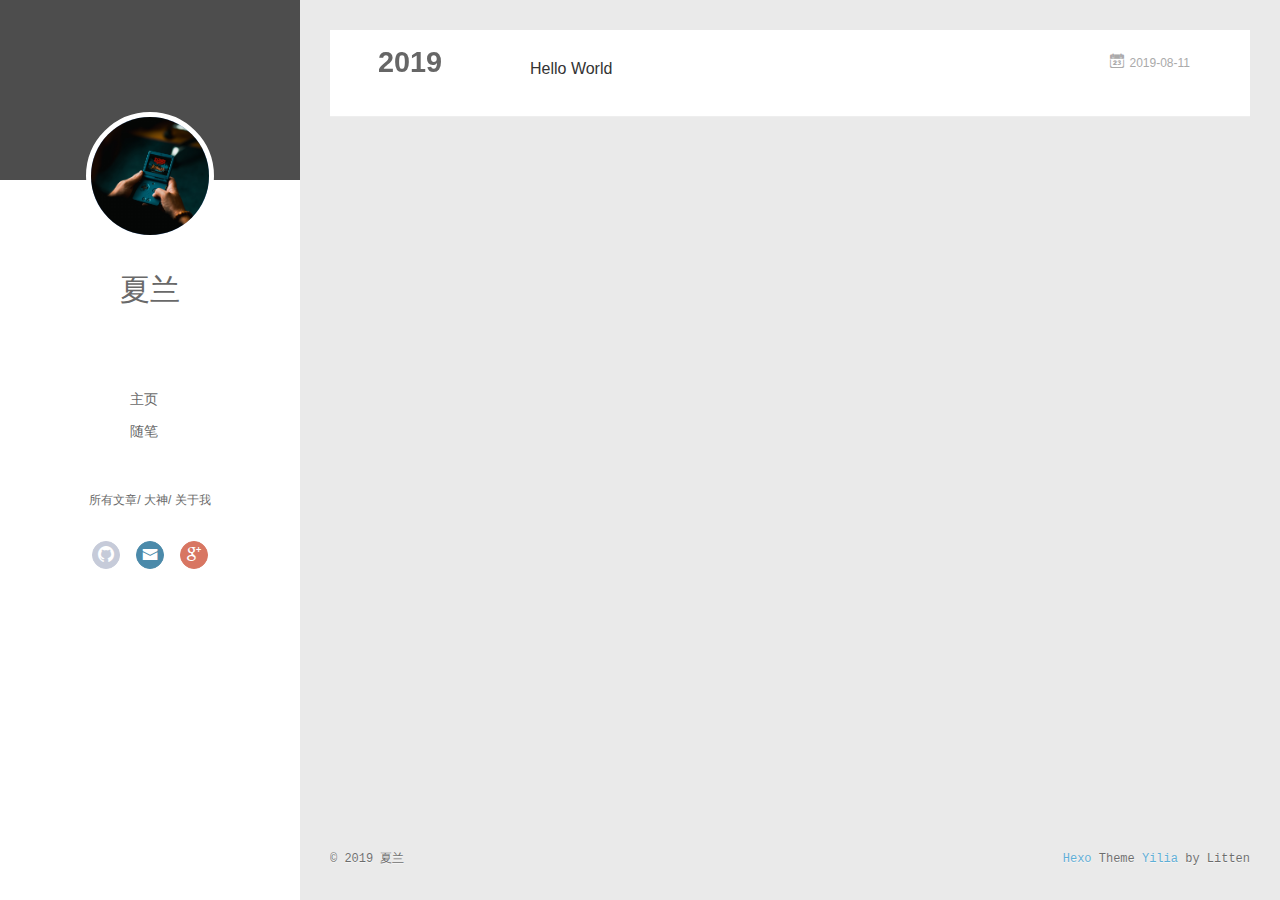
==== archives/index.html @ 8699dc45 "Site updated: 2019-08-11 21:26:11" ====
<!DOCTYPE html>
<html>
<head><meta name="generator" content="Hexo 3.9.0">
  <meta charset="utf-8">
  
  <meta name="renderer" content="webkit">
  <meta http-equiv="X-UA-Compatible" content="IE=edge">
  <link rel="dns-prefetch" href="https://ixialan.github.io">
  <title>Archives | 夏兰的博客</title>
  <meta name="viewport" content="width=device-width, initial-scale=1, maximum-scale=1">
  <meta name="keywords" content="博客">
<meta property="og:type" content="website">
<meta property="og:title" content="夏兰的博客">
<meta property="og:url" content="https://ixialan.github.io/archives/index.html">
<meta property="og:site_name" content="夏兰的博客">
<meta property="og:locale" content="zh-Hans">
<meta name="twitter:card" content="summary">
<meta name="twitter:title" content="夏兰的博客">
  
    <link rel="alternative" href="/atom.xml" title="夏兰的博客" type="application/atom+xml">
  
  
    <link rel="icon" href="/img/favicon.ico">
  
  <link rel="stylesheet" type="text/css" href="/./main.0cf68a.css">
  <style type="text/css">
  
    #container.show {
      background: linear-gradient(200deg,#a0cfe4,#e8c37e);
    }
  </style>
  

  

</head>
</html>
<body>
  <div id="container" q-class="show:isCtnShow">
    <canvas id="anm-canvas" class="anm-canvas"></canvas>
    <div class="left-col" q-class="show:isShow">
      
<div class="overlay" style="background: #4d4d4d"></div>
<div class="intrude-less">
	<header id="header" class="inner">
		<a href="/" class="profilepic">
			<img src="/img/avatar.jpg" class="js-avatar">
		</a>
		<hgroup>
		  <h1 class="header-author"><a href="/">夏兰</a></h1>
		</hgroup>
		

		<nav class="header-menu">
			<ul>
			
				<li><a href="/">主页</a></li>
	        
				<li><a href="/tags/随笔/">随笔</a></li>
	        
			</ul>
		</nav>
		<nav class="header-smart-menu">
    		
    			
    			<a q-on="click: openSlider(e, 'innerArchive')" href="javascript:void(0)">所有文章</a>
    			
            
    			
    			<a q-on="click: openSlider(e, 'friends')" href="javascript:void(0)">大神</a>
    			
            
    			
    			<a q-on="click: openSlider(e, 'aboutme')" href="javascript:void(0)">关于我</a>
    			
            
		</nav>
		<nav class="header-nav">
			<div class="social">
				
					<a class="github" target="_blank" href="https://github.com/isushao" title="github"><i class="icon-github"></i></a>
		        
					<a class="mail" target="_blank" href="mailto:isushao@163.com" title="mail"><i class="icon-mail"></i></a>
		        
					<a class="google" target="_blank" href="mailto:isushaopeng@gmail.com" title="google"><i class="icon-google"></i></a>
		        
			</div>
		</nav>
	</header>		
</div>

    </div>
    <div class="mid-col" q-class="show:isShow,hide:isShow|isFalse">
      
<nav id="mobile-nav">
  	<div class="overlay js-overlay" style="background: #4d4d4d"></div>
	<div class="btnctn js-mobile-btnctn">
  		<div class="slider-trigger list" q-on="click: openSlider(e)"><i class="icon icon-sort"></i></div>
	</div>
	<div class="intrude-less">
		<header id="header" class="inner">
			<div class="profilepic">
				<img src="/img/avatar.jpg" class="js-avatar">
			</div>
			<hgroup>
			  <h1 class="header-author js-header-author">夏兰</h1>
			</hgroup>
			
			
			
				
			
				
			
			
			
			<nav class="header-nav">
				<div class="social">
					
						<a class="github" target="_blank" href="https://github.com/isushao" title="github"><i class="icon-github"></i></a>
			        
						<a class="mail" target="_blank" href="mailto:isushao@163.com" title="mail"><i class="icon-mail"></i></a>
			        
						<a class="google" target="_blank" href="mailto:isushaopeng@gmail.com" title="google"><i class="icon-google"></i></a>
			        
				</div>
			</nav>

			<nav class="header-menu js-header-menu">
				<ul style="width: 50%">
				
				
					<li style="width: 50%"><a href="/">主页</a></li>
		        
					<li style="width: 50%"><a href="/tags/随笔/">随笔</a></li>
		        
				</ul>
			</nav>
		</header>				
	</div>
	<div class="mobile-mask" style="display:none" q-show="isShow"></div>
</nav>

      <div id="wrapper" class="body-wrap">
        <div class="menu-l">
          <div class="canvas-wrap">
            <canvas data-colors="#eaeaea" data-sectionHeight="100" data-contentId="js-content" id="myCanvas1" class="anm-canvas"></canvas>
          </div>
          <div id="js-content" class="content-ll">
            
  
  
    
    
      
      
      <section class="archives-wrap">
        <div class="archive-year-wrap">
          <a href="/archives/2019" class="archive-year">2019</a>
        </div>
        <div class="archives">
    
    <article class="archive-article archive-type-post">
  <div class="archive-article-inner">
    <header class="archive-article-header">
      	<div class="article-meta">
	      	<a href="/2019/08/11/hello-world/" class="archive-article-date">
  	<time datetime="2019-08-11T13:20:27.662Z" itemprop="datePublished"><i class="icon-calendar icon"></i>2019-08-11</time>
</a>
        </div>
    	 
  
    <h1 itemprop="name">
      <a class="archive-article-title" href="/2019/08/11/hello-world/">Hello World</a>
    </h1>
  

        <div class="article-info info-on-right">
          
          

        </div>
        <div class="clearfix"></div>
    </header>
  </div>
</article>
  
  
    </div></section>
  

    


          </div>
        </div>
      </div>
      <footer id="footer">
  <div class="outer">
    <div id="footer-info">
    	<div class="footer-left">
    		&copy; 2019 夏兰
    	</div>
      	<div class="footer-right">
      		<a href="http://hexo.io/" target="_blank">Hexo</a>  Theme <a href="https://github.com/litten/hexo-theme-yilia" target="_blank">Yilia</a> by Litten
      	</div>
    </div>
  </div>
</footer>
    </div>
    <script>
	var yiliaConfig = {
		mathjax: false,
		isHome: false,
		isPost: false,
		isArchive: true,
		isTag: false,
		isCategory: false,
		open_in_new: false,
		toc_hide_index: true,
		root: "/",
		innerArchive: true,
		showTags: false
	}
</script>

<script>!function(t){function n(e){if(r[e])return r[e].exports;var i=r[e]={exports:{},id:e,loaded:!1};return t[e].call(i.exports,i,i.exports,n),i.loaded=!0,i.exports}var r={};n.m=t,n.c=r,n.p="./",n(0)}([function(t,n,r){r(195),t.exports=r(191)},function(t,n,r){var e=r(3),i=r(52),o=r(27),u=r(28),c=r(53),f="prototype",a=function(t,n,r){var s,l,h,v,p=t&a.F,d=t&a.G,y=t&a.S,g=t&a.P,b=t&a.B,m=d?e:y?e[n]||(e[n]={}):(e[n]||{})[f],x=d?i:i[n]||(i[n]={}),w=x[f]||(x[f]={});d&&(r=n);for(s in r)l=!p&&m&&void 0!==m[s],h=(l?m:r)[s],v=b&&l?c(h,e):g&&"function"==typeof h?c(Function.call,h):h,m&&u(m,s,h,t&a.U),x[s]!=h&&o(x,s,v),g&&w[s]!=h&&(w[s]=h)};e.core=i,a.F=1,a.G=2,a.S=4,a.P=8,a.B=16,a.W=32,a.U=64,a.R=128,t.exports=a},function(t,n,r){var e=r(6);t.exports=function(t){if(!e(t))throw TypeError(t+" is not an object!");return t}},function(t,n){var r=t.exports="undefined"!=typeof window&&window.Math==Math?window:"undefined"!=typeof self&&self.Math==Math?self:Function("return this")();"number"==typeof __g&&(__g=r)},function(t,n){t.exports=function(t){try{return!!t()}catch(t){return!0}}},function(t,n){var r=t.exports="undefined"!=typeof window&&window.Math==Math?window:"undefined"!=typeof self&&self.Math==Math?self:Function("return this")();"number"==typeof __g&&(__g=r)},function(t,n){t.exports=function(t){return"object"==typeof t?null!==t:"function"==typeof t}},function(t,n,r){var e=r(126)("wks"),i=r(76),o=r(3).Symbol,u="function"==typeof o;(t.exports=function(t){return e[t]||(e[t]=u&&o[t]||(u?o:i)("Symbol."+t))}).store=e},function(t,n){var r={}.hasOwnProperty;t.exports=function(t,n){return r.call(t,n)}},function(t,n,r){var e=r(94),i=r(33);t.exports=function(t){return e(i(t))}},function(t,n,r){t.exports=!r(4)(function(){return 7!=Object.defineProperty({},"a",{get:function(){return 7}}).a})},function(t,n,r){var e=r(2),i=r(167),o=r(50),u=Object.defineProperty;n.f=r(10)?Object.defineProperty:function(t,n,r){if(e(t),n=o(n,!0),e(r),i)try{return u(t,n,r)}catch(t){}if("get"in r||"set"in r)throw TypeError("Accessors not supported!");return"value"in r&&(t[n]=r.value),t}},function(t,n,r){t.exports=!r(18)(function(){return 7!=Object.defineProperty({},"a",{get:function(){return 7}}).a})},function(t,n,r){var e=r(14),i=r(22);t.exports=r(12)?function(t,n,r){return e.f(t,n,i(1,r))}:function(t,n,r){return t[n]=r,t}},function(t,n,r){var e=r(20),i=r(58),o=r(42),u=Object.defineProperty;n.f=r(12)?Object.defineProperty:function(t,n,r){if(e(t),n=o(n,!0),e(r),i)try{return u(t,n,r)}catch(t){}if("get"in r||"set"in r)throw TypeError("Accessors not supported!");return"value"in r&&(t[n]=r.value),t}},function(t,n,r){var e=r(40)("wks"),i=r(23),o=r(5).Symbol,u="function"==typeof o;(t.exports=function(t){return e[t]||(e[t]=u&&o[t]||(u?o:i)("Symbol."+t))}).store=e},function(t,n,r){var e=r(67),i=Math.min;t.exports=function(t){return t>0?i(e(t),9007199254740991):0}},function(t,n,r){var e=r(46);t.exports=function(t){return Object(e(t))}},function(t,n){t.exports=function(t){try{return!!t()}catch(t){return!0}}},function(t,n,r){var e=r(63),i=r(34);t.exports=Object.keys||function(t){return e(t,i)}},function(t,n,r){var e=r(21);t.exports=function(t){if(!e(t))throw TypeError(t+" is not an object!");return t}},function(t,n){t.exports=function(t){return"object"==typeof t?null!==t:"function"==typeof t}},function(t,n){t.exports=function(t,n){return{enumerable:!(1&t),configurable:!(2&t),writable:!(4&t),value:n}}},function(t,n){var r=0,e=Math.random();t.exports=function(t){return"Symbol(".concat(void 0===t?"":t,")_",(++r+e).toString(36))}},function(t,n){var r={}.hasOwnProperty;t.exports=function(t,n){return r.call(t,n)}},function(t,n){var r=t.exports={version:"2.4.0"};"number"==typeof __e&&(__e=r)},function(t,n){t.exports=function(t){if("function"!=typeof t)throw TypeError(t+" is not a function!");return t}},function(t,n,r){var e=r(11),i=r(66);t.exports=r(10)?function(t,n,r){return e.f(t,n,i(1,r))}:function(t,n,r){return t[n]=r,t}},function(t,n,r){var e=r(3),i=r(27),o=r(24),u=r(76)("src"),c="toString",f=Function[c],a=(""+f).split(c);r(52).inspectSource=function(t){return f.call(t)},(t.exports=function(t,n,r,c){var f="function"==typeof r;f&&(o(r,"name")||i(r,"name",n)),t[n]!==r&&(f&&(o(r,u)||i(r,u,t[n]?""+t[n]:a.join(String(n)))),t===e?t[n]=r:c?t[n]?t[n]=r:i(t,n,r):(delete t[n],i(t,n,r)))})(Function.prototype,c,function(){return"function"==typeof this&&this[u]||f.call(this)})},function(t,n,r){var e=r(1),i=r(4),o=r(46),u=function(t,n,r,e){var i=String(o(t)),u="<"+n;return""!==r&&(u+=" "+r+'="'+String(e).replace(/"/g,"&quot;")+'"'),u+">"+i+"</"+n+">"};t.exports=function(t,n){var r={};r[t]=n(u),e(e.P+e.F*i(function(){var n=""[t]('"');return n!==n.toLowerCase()||n.split('"').length>3}),"String",r)}},function(t,n,r){var e=r(115),i=r(46);t.exports=function(t){return e(i(t))}},function(t,n,r){var e=r(116),i=r(66),o=r(30),u=r(50),c=r(24),f=r(167),a=Object.getOwnPropertyDescriptor;n.f=r(10)?a:function(t,n){if(t=o(t),n=u(n,!0),f)try{return a(t,n)}catch(t){}if(c(t,n))return i(!e.f.call(t,n),t[n])}},function(t,n,r){var e=r(24),i=r(17),o=r(145)("IE_PROTO"),u=Object.prototype;t.exports=Object.getPrototypeOf||function(t){return t=i(t),e(t,o)?t[o]:"function"==typeof t.constructor&&t instanceof t.constructor?t.constructor.prototype:t instanceof Object?u:null}},function(t,n){t.exports=function(t){if(void 0==t)throw TypeError("Can't call method on  "+t);return t}},function(t,n){t.exports="constructor,hasOwnProperty,isPrototypeOf,propertyIsEnumerable,toLocaleString,toString,valueOf".split(",")},function(t,n){t.exports={}},function(t,n){t.exports=!0},function(t,n){n.f={}.propertyIsEnumerable},function(t,n,r){var e=r(14).f,i=r(8),o=r(15)("toStringTag");t.exports=function(t,n,r){t&&!i(t=r?t:t.prototype,o)&&e(t,o,{configurable:!0,value:n})}},function(t,n,r){var e=r(40)("keys"),i=r(23);t.exports=function(t){return e[t]||(e[t]=i(t))}},function(t,n,r){var e=r(5),i="__core-js_shared__",o=e[i]||(e[i]={});t.exports=function(t){return o[t]||(o[t]={})}},function(t,n){var r=Math.ceil,e=Math.floor;t.exports=function(t){return isNaN(t=+t)?0:(t>0?e:r)(t)}},function(t,n,r){var e=r(21);t.exports=function(t,n){if(!e(t))return t;var r,i;if(n&&"function"==typeof(r=t.toString)&&!e(i=r.call(t)))return i;if("function"==typeof(r=t.valueOf)&&!e(i=r.call(t)))return i;if(!n&&"function"==typeof(r=t.toString)&&!e(i=r.call(t)))return i;throw TypeError("Can't convert object to primitive value")}},function(t,n,r){var e=r(5),i=r(25),o=r(36),u=r(44),c=r(14).f;t.exports=function(t){var n=i.Symbol||(i.Symbol=o?{}:e.Symbol||{});"_"==t.charAt(0)||t in n||c(n,t,{value:u.f(t)})}},function(t,n,r){n.f=r(15)},function(t,n){var r={}.toString;t.exports=function(t){return r.call(t).slice(8,-1)}},function(t,n){t.exports=function(t){if(void 0==t)throw TypeError("Can't call method on  "+t);return t}},function(t,n,r){var e=r(4);t.exports=function(t,n){return!!t&&e(function(){n?t.call(null,function(){},1):t.call(null)})}},function(t,n,r){var e=r(53),i=r(115),o=r(17),u=r(16),c=r(203);t.exports=function(t,n){var r=1==t,f=2==t,a=3==t,s=4==t,l=6==t,h=5==t||l,v=n||c;return function(n,c,p){for(var d,y,g=o(n),b=i(g),m=e(c,p,3),x=u(b.length),w=0,S=r?v(n,x):f?v(n,0):void 0;x>w;w++)if((h||w in b)&&(d=b[w],y=m(d,w,g),t))if(r)S[w]=y;else if(y)switch(t){case 3:return!0;case 5:return d;case 6:return w;case 2:S.push(d)}else if(s)return!1;return l?-1:a||s?s:S}}},function(t,n,r){var e=r(1),i=r(52),o=r(4);t.exports=function(t,n){var r=(i.Object||{})[t]||Object[t],u={};u[t]=n(r),e(e.S+e.F*o(function(){r(1)}),"Object",u)}},function(t,n,r){var e=r(6);t.exports=function(t,n){if(!e(t))return t;var r,i;if(n&&"function"==typeof(r=t.toString)&&!e(i=r.call(t)))return i;if("function"==typeof(r=t.valueOf)&&!e(i=r.call(t)))return i;if(!n&&"function"==typeof(r=t.toString)&&!e(i=r.call(t)))return i;throw TypeError("Can't convert object to primitive value")}},function(t,n,r){var e=r(5),i=r(25),o=r(91),u=r(13),c="prototype",f=function(t,n,r){var a,s,l,h=t&f.F,v=t&f.G,p=t&f.S,d=t&f.P,y=t&f.B,g=t&f.W,b=v?i:i[n]||(i[n]={}),m=b[c],x=v?e:p?e[n]:(e[n]||{})[c];v&&(r=n);for(a in r)(s=!h&&x&&void 0!==x[a])&&a in b||(l=s?x[a]:r[a],b[a]=v&&"function"!=typeof x[a]?r[a]:y&&s?o(l,e):g&&x[a]==l?function(t){var n=function(n,r,e){if(this instanceof t){switch(arguments.length){case 0:return new t;case 1:return new t(n);case 2:return new t(n,r)}return new t(n,r,e)}return t.apply(this,arguments)};return n[c]=t[c],n}(l):d&&"function"==typeof l?o(Function.call,l):l,d&&((b.virtual||(b.virtual={}))[a]=l,t&f.R&&m&&!m[a]&&u(m,a,l)))};f.F=1,f.G=2,f.S=4,f.P=8,f.B=16,f.W=32,f.U=64,f.R=128,t.exports=f},function(t,n){var r=t.exports={version:"2.4.0"};"number"==typeof __e&&(__e=r)},function(t,n,r){var e=r(26);t.exports=function(t,n,r){if(e(t),void 0===n)return t;switch(r){case 1:return function(r){return t.call(n,r)};case 2:return function(r,e){return t.call(n,r,e)};case 3:return function(r,e,i){return t.call(n,r,e,i)}}return function(){return t.apply(n,arguments)}}},function(t,n,r){var e=r(183),i=r(1),o=r(126)("metadata"),u=o.store||(o.store=new(r(186))),c=function(t,n,r){var i=u.get(t);if(!i){if(!r)return;u.set(t,i=new e)}var o=i.get(n);if(!o){if(!r)return;i.set(n,o=new e)}return o},f=function(t,n,r){var e=c(n,r,!1);return void 0!==e&&e.has(t)},a=function(t,n,r){var e=c(n,r,!1);return void 0===e?void 0:e.get(t)},s=function(t,n,r,e){c(r,e,!0).set(t,n)},l=function(t,n){var r=c(t,n,!1),e=[];return r&&r.forEach(function(t,n){e.push(n)}),e},h=function(t){return void 0===t||"symbol"==typeof t?t:String(t)},v=function(t){i(i.S,"Reflect",t)};t.exports={store:u,map:c,has:f,get:a,set:s,keys:l,key:h,exp:v}},function(t,n,r){"use strict";if(r(10)){var e=r(69),i=r(3),o=r(4),u=r(1),c=r(127),f=r(152),a=r(53),s=r(68),l=r(66),h=r(27),v=r(73),p=r(67),d=r(16),y=r(75),g=r(50),b=r(24),m=r(180),x=r(114),w=r(6),S=r(17),_=r(137),O=r(70),E=r(32),P=r(71).f,j=r(154),F=r(76),M=r(7),A=r(48),N=r(117),T=r(146),I=r(155),k=r(80),L=r(123),R=r(74),C=r(130),D=r(160),U=r(11),W=r(31),G=U.f,B=W.f,V=i.RangeError,z=i.TypeError,q=i.Uint8Array,K="ArrayBuffer",J="Shared"+K,Y="BYTES_PER_ELEMENT",H="prototype",$=Array[H],X=f.ArrayBuffer,Q=f.DataView,Z=A(0),tt=A(2),nt=A(3),rt=A(4),et=A(5),it=A(6),ot=N(!0),ut=N(!1),ct=I.values,ft=I.keys,at=I.entries,st=$.lastIndexOf,lt=$.reduce,ht=$.reduceRight,vt=$.join,pt=$.sort,dt=$.slice,yt=$.toString,gt=$.toLocaleString,bt=M("iterator"),mt=M("toStringTag"),xt=F("typed_constructor"),wt=F("def_constructor"),St=c.CONSTR,_t=c.TYPED,Ot=c.VIEW,Et="Wrong length!",Pt=A(1,function(t,n){return Tt(T(t,t[wt]),n)}),jt=o(function(){return 1===new q(new Uint16Array([1]).buffer)[0]}),Ft=!!q&&!!q[H].set&&o(function(){new q(1).set({})}),Mt=function(t,n){if(void 0===t)throw z(Et);var r=+t,e=d(t);if(n&&!m(r,e))throw V(Et);return e},At=function(t,n){var r=p(t);if(r<0||r%n)throw V("Wrong offset!");return r},Nt=function(t){if(w(t)&&_t in t)return t;throw z(t+" is not a typed array!")},Tt=function(t,n){if(!(w(t)&&xt in t))throw z("It is not a typed array constructor!");return new t(n)},It=function(t,n){return kt(T(t,t[wt]),n)},kt=function(t,n){for(var r=0,e=n.length,i=Tt(t,e);e>r;)i[r]=n[r++];return i},Lt=function(t,n,r){G(t,n,{get:function(){return this._d[r]}})},Rt=function(t){var n,r,e,i,o,u,c=S(t),f=arguments.length,s=f>1?arguments[1]:void 0,l=void 0!==s,h=j(c);if(void 0!=h&&!_(h)){for(u=h.call(c),e=[],n=0;!(o=u.next()).done;n++)e.push(o.value);c=e}for(l&&f>2&&(s=a(s,arguments[2],2)),n=0,r=d(c.length),i=Tt(this,r);r>n;n++)i[n]=l?s(c[n],n):c[n];return i},Ct=function(){for(var t=0,n=arguments.length,r=Tt(this,n);n>t;)r[t]=arguments[t++];return r},Dt=!!q&&o(function(){gt.call(new q(1))}),Ut=function(){return gt.apply(Dt?dt.call(Nt(this)):Nt(this),arguments)},Wt={copyWithin:function(t,n){return D.call(Nt(this),t,n,arguments.length>2?arguments[2]:void 0)},every:function(t){return rt(Nt(this),t,arguments.length>1?arguments[1]:void 0)},fill:function(t){return C.apply(Nt(this),arguments)},filter:function(t){return It(this,tt(Nt(this),t,arguments.length>1?arguments[1]:void 0))},find:function(t){return et(Nt(this),t,arguments.length>1?arguments[1]:void 0)},findIndex:function(t){return it(Nt(this),t,arguments.length>1?arguments[1]:void 0)},forEach:function(t){Z(Nt(this),t,arguments.length>1?arguments[1]:void 0)},indexOf:function(t){return ut(Nt(this),t,arguments.length>1?arguments[1]:void 0)},includes:function(t){return ot(Nt(this),t,arguments.length>1?arguments[1]:void 0)},join:function(t){return vt.apply(Nt(this),arguments)},lastIndexOf:function(t){return st.apply(Nt(this),arguments)},map:function(t){return Pt(Nt(this),t,arguments.length>1?arguments[1]:void 0)},reduce:function(t){return lt.apply(Nt(this),arguments)},reduceRight:function(t){return ht.apply(Nt(this),arguments)},reverse:function(){for(var t,n=this,r=Nt(n).length,e=Math.floor(r/2),i=0;i<e;)t=n[i],n[i++]=n[--r],n[r]=t;return n},some:function(t){return nt(Nt(this),t,arguments.length>1?arguments[1]:void 0)},sort:function(t){return pt.call(Nt(this),t)},subarray:function(t,n){var r=Nt(this),e=r.length,i=y(t,e);return new(T(r,r[wt]))(r.buffer,r.byteOffset+i*r.BYTES_PER_ELEMENT,d((void 0===n?e:y(n,e))-i))}},Gt=function(t,n){return It(this,dt.call(Nt(this),t,n))},Bt=function(t){Nt(this);var n=At(arguments[1],1),r=this.length,e=S(t),i=d(e.length),o=0;if(i+n>r)throw V(Et);for(;o<i;)this[n+o]=e[o++]},Vt={entries:function(){return at.call(Nt(this))},keys:function(){return ft.call(Nt(this))},values:function(){return ct.call(Nt(this))}},zt=function(t,n){return w(t)&&t[_t]&&"symbol"!=typeof n&&n in t&&String(+n)==String(n)},qt=function(t,n){return zt(t,n=g(n,!0))?l(2,t[n]):B(t,n)},Kt=function(t,n,r){return!(zt(t,n=g(n,!0))&&w(r)&&b(r,"value"))||b(r,"get")||b(r,"set")||r.configurable||b(r,"writable")&&!r.writable||b(r,"enumerable")&&!r.enumerable?G(t,n,r):(t[n]=r.value,t)};St||(W.f=qt,U.f=Kt),u(u.S+u.F*!St,"Object",{getOwnPropertyDescriptor:qt,defineProperty:Kt}),o(function(){yt.call({})})&&(yt=gt=function(){return vt.call(this)});var Jt=v({},Wt);v(Jt,Vt),h(Jt,bt,Vt.values),v(Jt,{slice:Gt,set:Bt,constructor:function(){},toString:yt,toLocaleString:Ut}),Lt(Jt,"buffer","b"),Lt(Jt,"byteOffset","o"),Lt(Jt,"byteLength","l"),Lt(Jt,"length","e"),G(Jt,mt,{get:function(){return this[_t]}}),t.exports=function(t,n,r,f){f=!!f;var a=t+(f?"Clamped":"")+"Array",l="Uint8Array"!=a,v="get"+t,p="set"+t,y=i[a],g=y||{},b=y&&E(y),m=!y||!c.ABV,S={},_=y&&y[H],j=function(t,r){var e=t._d;return e.v[v](r*n+e.o,jt)},F=function(t,r,e){var i=t._d;f&&(e=(e=Math.round(e))<0?0:e>255?255:255&e),i.v[p](r*n+i.o,e,jt)},M=function(t,n){G(t,n,{get:function(){return j(this,n)},set:function(t){return F(this,n,t)},enumerable:!0})};m?(y=r(function(t,r,e,i){s(t,y,a,"_d");var o,u,c,f,l=0,v=0;if(w(r)){if(!(r instanceof X||(f=x(r))==K||f==J))return _t in r?kt(y,r):Rt.call(y,r);o=r,v=At(e,n);var p=r.byteLength;if(void 0===i){if(p%n)throw V(Et);if((u=p-v)<0)throw V(Et)}else if((u=d(i)*n)+v>p)throw V(Et);c=u/n}else c=Mt(r,!0),u=c*n,o=new X(u);for(h(t,"_d",{b:o,o:v,l:u,e:c,v:new Q(o)});l<c;)M(t,l++)}),_=y[H]=O(Jt),h(_,"constructor",y)):L(function(t){new y(null),new y(t)},!0)||(y=r(function(t,r,e,i){s(t,y,a);var o;return w(r)?r instanceof X||(o=x(r))==K||o==J?void 0!==i?new g(r,At(e,n),i):void 0!==e?new g(r,At(e,n)):new g(r):_t in r?kt(y,r):Rt.call(y,r):new g(Mt(r,l))}),Z(b!==Function.prototype?P(g).concat(P(b)):P(g),function(t){t in y||h(y,t,g[t])}),y[H]=_,e||(_.constructor=y));var A=_[bt],N=!!A&&("values"==A.name||void 0==A.name),T=Vt.values;h(y,xt,!0),h(_,_t,a),h(_,Ot,!0),h(_,wt,y),(f?new y(1)[mt]==a:mt in _)||G(_,mt,{get:function(){return a}}),S[a]=y,u(u.G+u.W+u.F*(y!=g),S),u(u.S,a,{BYTES_PER_ELEMENT:n,from:Rt,of:Ct}),Y in _||h(_,Y,n),u(u.P,a,Wt),R(a),u(u.P+u.F*Ft,a,{set:Bt}),u(u.P+u.F*!N,a,Vt),u(u.P+u.F*(_.toString!=yt),a,{toString:yt}),u(u.P+u.F*o(function(){new y(1).slice()}),a,{slice:Gt}),u(u.P+u.F*(o(function(){return[1,2].toLocaleString()!=new y([1,2]).toLocaleString()})||!o(function(){_.toLocaleString.call([1,2])})),a,{toLocaleString:Ut}),k[a]=N?A:T,e||N||h(_,bt,T)}}else t.exports=function(){}},function(t,n){var r={}.toString;t.exports=function(t){return r.call(t).slice(8,-1)}},function(t,n,r){var e=r(21),i=r(5).document,o=e(i)&&e(i.createElement);t.exports=function(t){return o?i.createElement(t):{}}},function(t,n,r){t.exports=!r(12)&&!r(18)(function(){return 7!=Object.defineProperty(r(57)("div"),"a",{get:function(){return 7}}).a})},function(t,n,r){"use strict";var e=r(36),i=r(51),o=r(64),u=r(13),c=r(8),f=r(35),a=r(96),s=r(38),l=r(103),h=r(15)("iterator"),v=!([].keys&&"next"in[].keys()),p="keys",d="values",y=function(){return this};t.exports=function(t,n,r,g,b,m,x){a(r,n,g);var w,S,_,O=function(t){if(!v&&t in F)return F[t];switch(t){case p:case d:return function(){return new r(this,t)}}return function(){return new r(this,t)}},E=n+" Iterator",P=b==d,j=!1,F=t.prototype,M=F[h]||F["@@iterator"]||b&&F[b],A=M||O(b),N=b?P?O("entries"):A:void 0,T="Array"==n?F.entries||M:M;if(T&&(_=l(T.call(new t)))!==Object.prototype&&(s(_,E,!0),e||c(_,h)||u(_,h,y)),P&&M&&M.name!==d&&(j=!0,A=function(){return M.call(this)}),e&&!x||!v&&!j&&F[h]||u(F,h,A),f[n]=A,f[E]=y,b)if(w={values:P?A:O(d),keys:m?A:O(p),entries:N},x)for(S in w)S in F||o(F,S,w[S]);else i(i.P+i.F*(v||j),n,w);return w}},function(t,n,r){var e=r(20),i=r(100),o=r(34),u=r(39)("IE_PROTO"),c=function(){},f="prototype",a=function(){var t,n=r(57)("iframe"),e=o.length;for(n.style.display="none",r(93).appendChild(n),n.src="javascript:",t=n.contentWindow.document,t.open(),t.write("<script>document.F=Object<\/script>"),t.close(),a=t.F;e--;)delete a[f][o[e]];return a()};t.exports=Object.create||function(t,n){var r;return null!==t?(c[f]=e(t),r=new c,c[f]=null,r[u]=t):r=a(),void 0===n?r:i(r,n)}},function(t,n,r){var e=r(63),i=r(34).concat("length","prototype");n.f=Object.getOwnPropertyNames||function(t){return e(t,i)}},function(t,n){n.f=Object.getOwnPropertySymbols},function(t,n,r){var e=r(8),i=r(9),o=r(90)(!1),u=r(39)("IE_PROTO");t.exports=function(t,n){var r,c=i(t),f=0,a=[];for(r in c)r!=u&&e(c,r)&&a.push(r);for(;n.length>f;)e(c,r=n[f++])&&(~o(a,r)||a.push(r));return a}},function(t,n,r){t.exports=r(13)},function(t,n,r){var e=r(76)("meta"),i=r(6),o=r(24),u=r(11).f,c=0,f=Object.isExtensible||function(){return!0},a=!r(4)(function(){return f(Object.preventExtensions({}))}),s=function(t){u(t,e,{value:{i:"O"+ ++c,w:{}}})},l=function(t,n){if(!i(t))return"symbol"==typeof t?t:("string"==typeof t?"S":"P")+t;if(!o(t,e)){if(!f(t))return"F";if(!n)return"E";s(t)}return t[e].i},h=function(t,n){if(!o(t,e)){if(!f(t))return!0;if(!n)return!1;s(t)}return t[e].w},v=function(t){return a&&p.NEED&&f(t)&&!o(t,e)&&s(t),t},p=t.exports={KEY:e,NEED:!1,fastKey:l,getWeak:h,onFreeze:v}},function(t,n){t.exports=function(t,n){return{enumerable:!(1&t),configurable:!(2&t),writable:!(4&t),value:n}}},function(t,n){var r=Math.ceil,e=Math.floor;t.exports=function(t){return isNaN(t=+t)?0:(t>0?e:r)(t)}},function(t,n){t.exports=function(t,n,r,e){if(!(t instanceof n)||void 0!==e&&e in t)throw TypeError(r+": incorrect invocation!");return t}},function(t,n){t.exports=!1},function(t,n,r){var e=r(2),i=r(173),o=r(133),u=r(145)("IE_PROTO"),c=function(){},f="prototype",a=function(){var t,n=r(132)("iframe"),e=o.length;for(n.style.display="none",r(135).appendChild(n),n.src="javascript:",t=n.contentWindow.document,t.open(),t.write("<script>document.F=Object<\/script>"),t.close(),a=t.F;e--;)delete a[f][o[e]];return a()};t.exports=Object.create||function(t,n){var r;return null!==t?(c[f]=e(t),r=new c,c[f]=null,r[u]=t):r=a(),void 0===n?r:i(r,n)}},function(t,n,r){var e=r(175),i=r(133).concat("length","prototype");n.f=Object.getOwnPropertyNames||function(t){return e(t,i)}},function(t,n,r){var e=r(175),i=r(133);t.exports=Object.keys||function(t){return e(t,i)}},function(t,n,r){var e=r(28);t.exports=function(t,n,r){for(var i in n)e(t,i,n[i],r);return t}},function(t,n,r){"use strict";var e=r(3),i=r(11),o=r(10),u=r(7)("species");t.exports=function(t){var n=e[t];o&&n&&!n[u]&&i.f(n,u,{configurable:!0,get:function(){return this}})}},function(t,n,r){var e=r(67),i=Math.max,o=Math.min;t.exports=function(t,n){return t=e(t),t<0?i(t+n,0):o(t,n)}},function(t,n){var r=0,e=Math.random();t.exports=function(t){return"Symbol(".concat(void 0===t?"":t,")_",(++r+e).toString(36))}},function(t,n,r){var e=r(33);t.exports=function(t){return Object(e(t))}},function(t,n,r){var e=r(7)("unscopables"),i=Array.prototype;void 0==i[e]&&r(27)(i,e,{}),t.exports=function(t){i[e][t]=!0}},function(t,n,r){var e=r(53),i=r(169),o=r(137),u=r(2),c=r(16),f=r(154),a={},s={},n=t.exports=function(t,n,r,l,h){var v,p,d,y,g=h?function(){return t}:f(t),b=e(r,l,n?2:1),m=0;if("function"!=typeof g)throw TypeError(t+" is not iterable!");if(o(g)){for(v=c(t.length);v>m;m++)if((y=n?b(u(p=t[m])[0],p[1]):b(t[m]))===a||y===s)return y}else for(d=g.call(t);!(p=d.next()).done;)if((y=i(d,b,p.value,n))===a||y===s)return y};n.BREAK=a,n.RETURN=s},function(t,n){t.exports={}},function(t,n,r){var e=r(11).f,i=r(24),o=r(7)("toStringTag");t.exports=function(t,n,r){t&&!i(t=r?t:t.prototype,o)&&e(t,o,{configurable:!0,value:n})}},function(t,n,r){var e=r(1),i=r(46),o=r(4),u=r(150),c="["+u+"]",f="​",a=RegExp("^"+c+c+"*"),s=RegExp(c+c+"*$"),l=function(t,n,r){var i={},c=o(function(){return!!u[t]()||f[t]()!=f}),a=i[t]=c?n(h):u[t];r&&(i[r]=a),e(e.P+e.F*c,"String",i)},h=l.trim=function(t,n){return t=String(i(t)),1&n&&(t=t.replace(a,"")),2&n&&(t=t.replace(s,"")),t};t.exports=l},function(t,n,r){t.exports={default:r(86),__esModule:!0}},function(t,n,r){t.exports={default:r(87),__esModule:!0}},function(t,n,r){"use strict";function e(t){return t&&t.__esModule?t:{default:t}}n.__esModule=!0;var i=r(84),o=e(i),u=r(83),c=e(u),f="function"==typeof c.default&&"symbol"==typeof o.default?function(t){return typeof t}:function(t){return t&&"function"==typeof c.default&&t.constructor===c.default&&t!==c.default.prototype?"symbol":typeof t};n.default="function"==typeof c.default&&"symbol"===f(o.default)?function(t){return void 0===t?"undefined":f(t)}:function(t){return t&&"function"==typeof c.default&&t.constructor===c.default&&t!==c.default.prototype?"symbol":void 0===t?"undefined":f(t)}},function(t,n,r){r(110),r(108),r(111),r(112),t.exports=r(25).Symbol},function(t,n,r){r(109),r(113),t.exports=r(44).f("iterator")},function(t,n){t.exports=function(t){if("function"!=typeof t)throw TypeError(t+" is not a function!");return t}},function(t,n){t.exports=function(){}},function(t,n,r){var e=r(9),i=r(106),o=r(105);t.exports=function(t){return function(n,r,u){var c,f=e(n),a=i(f.length),s=o(u,a);if(t&&r!=r){for(;a>s;)if((c=f[s++])!=c)return!0}else for(;a>s;s++)if((t||s in f)&&f[s]===r)return t||s||0;return!t&&-1}}},function(t,n,r){var e=r(88);t.exports=function(t,n,r){if(e(t),void 0===n)return t;switch(r){case 1:return function(r){return t.call(n,r)};case 2:return function(r,e){return t.call(n,r,e)};case 3:return function(r,e,i){return t.call(n,r,e,i)}}return function(){return t.apply(n,arguments)}}},function(t,n,r){var e=r(19),i=r(62),o=r(37);t.exports=function(t){var n=e(t),r=i.f;if(r)for(var u,c=r(t),f=o.f,a=0;c.length>a;)f.call(t,u=c[a++])&&n.push(u);return n}},function(t,n,r){t.exports=r(5).document&&document.documentElement},function(t,n,r){var e=r(56);t.exports=Object("z").propertyIsEnumerable(0)?Object:function(t){return"String"==e(t)?t.split(""):Object(t)}},function(t,n,r){var e=r(56);t.exports=Array.isArray||function(t){return"Array"==e(t)}},function(t,n,r){"use strict";var e=r(60),i=r(22),o=r(38),u={};r(13)(u,r(15)("iterator"),function(){return this}),t.exports=function(t,n,r){t.prototype=e(u,{next:i(1,r)}),o(t,n+" Iterator")}},function(t,n){t.exports=function(t,n){return{value:n,done:!!t}}},function(t,n,r){var e=r(19),i=r(9);t.exports=function(t,n){for(var r,o=i(t),u=e(o),c=u.length,f=0;c>f;)if(o[r=u[f++]]===n)return r}},function(t,n,r){var e=r(23)("meta"),i=r(21),o=r(8),u=r(14).f,c=0,f=Object.isExtensible||function(){return!0},a=!r(18)(function(){return f(Object.preventExtensions({}))}),s=function(t){u(t,e,{value:{i:"O"+ ++c,w:{}}})},l=function(t,n){if(!i(t))return"symbol"==typeof t?t:("string"==typeof t?"S":"P")+t;if(!o(t,e)){if(!f(t))return"F";if(!n)return"E";s(t)}return t[e].i},h=function(t,n){if(!o(t,e)){if(!f(t))return!0;if(!n)return!1;s(t)}return t[e].w},v=function(t){return a&&p.NEED&&f(t)&&!o(t,e)&&s(t),t},p=t.exports={KEY:e,NEED:!1,fastKey:l,getWeak:h,onFreeze:v}},function(t,n,r){var e=r(14),i=r(20),o=r(19);t.exports=r(12)?Object.defineProperties:function(t,n){i(t);for(var r,u=o(n),c=u.length,f=0;c>f;)e.f(t,r=u[f++],n[r]);return t}},function(t,n,r){var e=r(37),i=r(22),o=r(9),u=r(42),c=r(8),f=r(58),a=Object.getOwnPropertyDescriptor;n.f=r(12)?a:function(t,n){if(t=o(t),n=u(n,!0),f)try{return a(t,n)}catch(t){}if(c(t,n))return i(!e.f.call(t,n),t[n])}},function(t,n,r){var e=r(9),i=r(61).f,o={}.toString,u="object"==typeof window&&window&&Object.getOwnPropertyNames?Object.getOwnPropertyNames(window):[],c=function(t){try{return i(t)}catch(t){return u.slice()}};t.exports.f=function(t){return u&&"[object Window]"==o.call(t)?c(t):i(e(t))}},function(t,n,r){var e=r(8),i=r(77),o=r(39)("IE_PROTO"),u=Object.prototype;t.exports=Object.getPrototypeOf||function(t){return t=i(t),e(t,o)?t[o]:"function"==typeof t.constructor&&t instanceof t.constructor?t.constructor.prototype:t instanceof Object?u:null}},function(t,n,r){var e=r(41),i=r(33);t.exports=function(t){return function(n,r){var o,u,c=String(i(n)),f=e(r),a=c.length;return f<0||f>=a?t?"":void 0:(o=c.charCodeAt(f),o<55296||o>56319||f+1===a||(u=c.charCodeAt(f+1))<56320||u>57343?t?c.charAt(f):o:t?c.slice(f,f+2):u-56320+(o-55296<<10)+65536)}}},function(t,n,r){var e=r(41),i=Math.max,o=Math.min;t.exports=function(t,n){return t=e(t),t<0?i(t+n,0):o(t,n)}},function(t,n,r){var e=r(41),i=Math.min;t.exports=function(t){return t>0?i(e(t),9007199254740991):0}},function(t,n,r){"use strict";var e=r(89),i=r(97),o=r(35),u=r(9);t.exports=r(59)(Array,"Array",function(t,n){this._t=u(t),this._i=0,this._k=n},function(){var t=this._t,n=this._k,r=this._i++;return!t||r>=t.length?(this._t=void 0,i(1)):"keys"==n?i(0,r):"values"==n?i(0,t[r]):i(0,[r,t[r]])},"values"),o.Arguments=o.Array,e("keys"),e("values"),e("entries")},function(t,n){},function(t,n,r){"use strict";var e=r(104)(!0);r(59)(String,"String",function(t){this._t=String(t),this._i=0},function(){var t,n=this._t,r=this._i;return r>=n.length?{value:void 0,done:!0}:(t=e(n,r),this._i+=t.length,{value:t,done:!1})})},function(t,n,r){"use strict";var e=r(5),i=r(8),o=r(12),u=r(51),c=r(64),f=r(99).KEY,a=r(18),s=r(40),l=r(38),h=r(23),v=r(15),p=r(44),d=r(43),y=r(98),g=r(92),b=r(95),m=r(20),x=r(9),w=r(42),S=r(22),_=r(60),O=r(102),E=r(101),P=r(14),j=r(19),F=E.f,M=P.f,A=O.f,N=e.Symbol,T=e.JSON,I=T&&T.stringify,k="prototype",L=v("_hidden"),R=v("toPrimitive"),C={}.propertyIsEnumerable,D=s("symbol-registry"),U=s("symbols"),W=s("op-symbols"),G=Object[k],B="function"==typeof N,V=e.QObject,z=!V||!V[k]||!V[k].findChild,q=o&&a(function(){return 7!=_(M({},"a",{get:function(){return M(this,"a",{value:7}).a}})).a})?function(t,n,r){var e=F(G,n);e&&delete G[n],M(t,n,r),e&&t!==G&&M(G,n,e)}:M,K=function(t){var n=U[t]=_(N[k]);return n._k=t,n},J=B&&"symbol"==typeof N.iterator?function(t){return"symbol"==typeof t}:function(t){return t instanceof N},Y=function(t,n,r){return t===G&&Y(W,n,r),m(t),n=w(n,!0),m(r),i(U,n)?(r.enumerable?(i(t,L)&&t[L][n]&&(t[L][n]=!1),r=_(r,{enumerable:S(0,!1)})):(i(t,L)||M(t,L,S(1,{})),t[L][n]=!0),q(t,n,r)):M(t,n,r)},H=function(t,n){m(t);for(var r,e=g(n=x(n)),i=0,o=e.length;o>i;)Y(t,r=e[i++],n[r]);return t},$=function(t,n){return void 0===n?_(t):H(_(t),n)},X=function(t){var n=C.call(this,t=w(t,!0));return!(this===G&&i(U,t)&&!i(W,t))&&(!(n||!i(this,t)||!i(U,t)||i(this,L)&&this[L][t])||n)},Q=function(t,n){if(t=x(t),n=w(n,!0),t!==G||!i(U,n)||i(W,n)){var r=F(t,n);return!r||!i(U,n)||i(t,L)&&t[L][n]||(r.enumerable=!0),r}},Z=function(t){for(var n,r=A(x(t)),e=[],o=0;r.length>o;)i(U,n=r[o++])||n==L||n==f||e.push(n);return e},tt=function(t){for(var n,r=t===G,e=A(r?W:x(t)),o=[],u=0;e.length>u;)!i(U,n=e[u++])||r&&!i(G,n)||o.push(U[n]);return o};B||(N=function(){if(this instanceof N)throw TypeError("Symbol is not a constructor!");var t=h(arguments.length>0?arguments[0]:void 0),n=function(r){this===G&&n.call(W,r),i(this,L)&&i(this[L],t)&&(this[L][t]=!1),q(this,t,S(1,r))};return o&&z&&q(G,t,{configurable:!0,set:n}),K(t)},c(N[k],"toString",function(){return this._k}),E.f=Q,P.f=Y,r(61).f=O.f=Z,r(37).f=X,r(62).f=tt,o&&!r(36)&&c(G,"propertyIsEnumerable",X,!0),p.f=function(t){return K(v(t))}),u(u.G+u.W+u.F*!B,{Symbol:N});for(var nt="hasInstance,isConcatSpreadable,iterator,match,replace,search,species,split,toPrimitive,toStringTag,unscopables".split(","),rt=0;nt.length>rt;)v(nt[rt++]);for(var nt=j(v.store),rt=0;nt.length>rt;)d(nt[rt++]);u(u.S+u.F*!B,"Symbol",{for:function(t){return i(D,t+="")?D[t]:D[t]=N(t)},keyFor:function(t){if(J(t))return y(D,t);throw TypeError(t+" is not a symbol!")},useSetter:function(){z=!0},useSimple:function(){z=!1}}),u(u.S+u.F*!B,"Object",{create:$,defineProperty:Y,defineProperties:H,getOwnPropertyDescriptor:Q,getOwnPropertyNames:Z,getOwnPropertySymbols:tt}),T&&u(u.S+u.F*(!B||a(function(){var t=N();return"[null]"!=I([t])||"{}"!=I({a:t})||"{}"!=I(Object(t))})),"JSON",{stringify:function(t){if(void 0!==t&&!J(t)){for(var n,r,e=[t],i=1;arguments.length>i;)e.push(arguments[i++]);return n=e[1],"function"==typeof n&&(r=n),!r&&b(n)||(n=function(t,n){if(r&&(n=r.call(this,t,n)),!J(n))return n}),e[1]=n,I.apply(T,e)}}}),N[k][R]||r(13)(N[k],R,N[k].valueOf),l(N,"Symbol"),l(Math,"Math",!0),l(e.JSON,"JSON",!0)},function(t,n,r){r(43)("asyncIterator")},function(t,n,r){r(43)("observable")},function(t,n,r){r(107);for(var e=r(5),i=r(13),o=r(35),u=r(15)("toStringTag"),c=["NodeList","DOMTokenList","MediaList","StyleSheetList","CSSRuleList"],f=0;f<5;f++){var a=c[f],s=e[a],l=s&&s.prototype;l&&!l[u]&&i(l,u,a),o[a]=o.Array}},function(t,n,r){var e=r(45),i=r(7)("toStringTag"),o="Arguments"==e(function(){return arguments}()),u=function(t,n){try{return t[n]}catch(t){}};t.exports=function(t){var n,r,c;return void 0===t?"Undefined":null===t?"Null":"string"==typeof(r=u(n=Object(t),i))?r:o?e(n):"Object"==(c=e(n))&&"function"==typeof n.callee?"Arguments":c}},function(t,n,r){var e=r(45);t.exports=Object("z").propertyIsEnumerable(0)?Object:function(t){return"String"==e(t)?t.split(""):Object(t)}},function(t,n){n.f={}.propertyIsEnumerable},function(t,n,r){var e=r(30),i=r(16),o=r(75);t.exports=function(t){return function(n,r,u){var c,f=e(n),a=i(f.length),s=o(u,a);if(t&&r!=r){for(;a>s;)if((c=f[s++])!=c)return!0}else for(;a>s;s++)if((t||s in f)&&f[s]===r)return t||s||0;return!t&&-1}}},function(t,n,r){"use strict";var e=r(3),i=r(1),o=r(28),u=r(73),c=r(65),f=r(79),a=r(68),s=r(6),l=r(4),h=r(123),v=r(81),p=r(136);t.exports=function(t,n,r,d,y,g){var b=e[t],m=b,x=y?"set":"add",w=m&&m.prototype,S={},_=function(t){var n=w[t];o(w,t,"delete"==t?function(t){return!(g&&!s(t))&&n.call(this,0===t?0:t)}:"has"==t?function(t){return!(g&&!s(t))&&n.call(this,0===t?0:t)}:"get"==t?function(t){return g&&!s(t)?void 0:n.call(this,0===t?0:t)}:"add"==t?function(t){return n.call(this,0===t?0:t),this}:function(t,r){return n.call(this,0===t?0:t,r),this})};if("function"==typeof m&&(g||w.forEach&&!l(function(){(new m).entries().next()}))){var O=new m,E=O[x](g?{}:-0,1)!=O,P=l(function(){O.has(1)}),j=h(function(t){new m(t)}),F=!g&&l(function(){for(var t=new m,n=5;n--;)t[x](n,n);return!t.has(-0)});j||(m=n(function(n,r){a(n,m,t);var e=p(new b,n,m);return void 0!=r&&f(r,y,e[x],e),e}),m.prototype=w,w.constructor=m),(P||F)&&(_("delete"),_("has"),y&&_("get")),(F||E)&&_(x),g&&w.clear&&delete w.clear}else m=d.getConstructor(n,t,y,x),u(m.prototype,r),c.NEED=!0;return v(m,t),S[t]=m,i(i.G+i.W+i.F*(m!=b),S),g||d.setStrong(m,t,y),m}},function(t,n,r){"use strict";var e=r(27),i=r(28),o=r(4),u=r(46),c=r(7);t.exports=function(t,n,r){var f=c(t),a=r(u,f,""[t]),s=a[0],l=a[1];o(function(){var n={};return n[f]=function(){return 7},7!=""[t](n)})&&(i(String.prototype,t,s),e(RegExp.prototype,f,2==n?function(t,n){return l.call(t,this,n)}:function(t){return l.call(t,this)}))}
},function(t,n,r){"use strict";var e=r(2);t.exports=function(){var t=e(this),n="";return t.global&&(n+="g"),t.ignoreCase&&(n+="i"),t.multiline&&(n+="m"),t.unicode&&(n+="u"),t.sticky&&(n+="y"),n}},function(t,n){t.exports=function(t,n,r){var e=void 0===r;switch(n.length){case 0:return e?t():t.call(r);case 1:return e?t(n[0]):t.call(r,n[0]);case 2:return e?t(n[0],n[1]):t.call(r,n[0],n[1]);case 3:return e?t(n[0],n[1],n[2]):t.call(r,n[0],n[1],n[2]);case 4:return e?t(n[0],n[1],n[2],n[3]):t.call(r,n[0],n[1],n[2],n[3])}return t.apply(r,n)}},function(t,n,r){var e=r(6),i=r(45),o=r(7)("match");t.exports=function(t){var n;return e(t)&&(void 0!==(n=t[o])?!!n:"RegExp"==i(t))}},function(t,n,r){var e=r(7)("iterator"),i=!1;try{var o=[7][e]();o.return=function(){i=!0},Array.from(o,function(){throw 2})}catch(t){}t.exports=function(t,n){if(!n&&!i)return!1;var r=!1;try{var o=[7],u=o[e]();u.next=function(){return{done:r=!0}},o[e]=function(){return u},t(o)}catch(t){}return r}},function(t,n,r){t.exports=r(69)||!r(4)(function(){var t=Math.random();__defineSetter__.call(null,t,function(){}),delete r(3)[t]})},function(t,n){n.f=Object.getOwnPropertySymbols},function(t,n,r){var e=r(3),i="__core-js_shared__",o=e[i]||(e[i]={});t.exports=function(t){return o[t]||(o[t]={})}},function(t,n,r){for(var e,i=r(3),o=r(27),u=r(76),c=u("typed_array"),f=u("view"),a=!(!i.ArrayBuffer||!i.DataView),s=a,l=0,h="Int8Array,Uint8Array,Uint8ClampedArray,Int16Array,Uint16Array,Int32Array,Uint32Array,Float32Array,Float64Array".split(",");l<9;)(e=i[h[l++]])?(o(e.prototype,c,!0),o(e.prototype,f,!0)):s=!1;t.exports={ABV:a,CONSTR:s,TYPED:c,VIEW:f}},function(t,n){"use strict";var r={versions:function(){var t=window.navigator.userAgent;return{trident:t.indexOf("Trident")>-1,presto:t.indexOf("Presto")>-1,webKit:t.indexOf("AppleWebKit")>-1,gecko:t.indexOf("Gecko")>-1&&-1==t.indexOf("KHTML"),mobile:!!t.match(/AppleWebKit.*Mobile.*/),ios:!!t.match(/\(i[^;]+;( U;)? CPU.+Mac OS X/),android:t.indexOf("Android")>-1||t.indexOf("Linux")>-1,iPhone:t.indexOf("iPhone")>-1||t.indexOf("Mac")>-1,iPad:t.indexOf("iPad")>-1,webApp:-1==t.indexOf("Safari"),weixin:-1==t.indexOf("MicroMessenger")}}()};t.exports=r},function(t,n,r){"use strict";var e=r(85),i=function(t){return t&&t.__esModule?t:{default:t}}(e),o=function(){function t(t,n,e){return n||e?String.fromCharCode(n||e):r[t]||t}function n(t){return e[t]}var r={"&quot;":'"',"&lt;":"<","&gt;":">","&amp;":"&","&nbsp;":" "},e={};for(var u in r)e[r[u]]=u;return r["&apos;"]="'",e["'"]="&#39;",{encode:function(t){return t?(""+t).replace(/['<> "&]/g,n).replace(/\r?\n/g,"<br/>").replace(/\s/g,"&nbsp;"):""},decode:function(n){return n?(""+n).replace(/<br\s*\/?>/gi,"\n").replace(/&quot;|&lt;|&gt;|&amp;|&nbsp;|&apos;|&#(\d+);|&#(\d+)/g,t).replace(/\u00a0/g," "):""},encodeBase16:function(t){if(!t)return t;t+="";for(var n=[],r=0,e=t.length;e>r;r++)n.push(t.charCodeAt(r).toString(16).toUpperCase());return n.join("")},encodeBase16forJSON:function(t){if(!t)return t;t=t.replace(/[\u4E00-\u9FBF]/gi,function(t){return escape(t).replace("%u","\\u")});for(var n=[],r=0,e=t.length;e>r;r++)n.push(t.charCodeAt(r).toString(16).toUpperCase());return n.join("")},decodeBase16:function(t){if(!t)return t;t+="";for(var n=[],r=0,e=t.length;e>r;r+=2)n.push(String.fromCharCode("0x"+t.slice(r,r+2)));return n.join("")},encodeObject:function(t){if(t instanceof Array)for(var n=0,r=t.length;r>n;n++)t[n]=o.encodeObject(t[n]);else if("object"==(void 0===t?"undefined":(0,i.default)(t)))for(var e in t)t[e]=o.encodeObject(t[e]);else if("string"==typeof t)return o.encode(t);return t},loadScript:function(t){var n=document.createElement("script");document.getElementsByTagName("body")[0].appendChild(n),n.setAttribute("src",t)},addLoadEvent:function(t){var n=window.onload;"function"!=typeof window.onload?window.onload=t:window.onload=function(){n(),t()}}}}();t.exports=o},function(t,n,r){"use strict";var e=r(17),i=r(75),o=r(16);t.exports=function(t){for(var n=e(this),r=o(n.length),u=arguments.length,c=i(u>1?arguments[1]:void 0,r),f=u>2?arguments[2]:void 0,a=void 0===f?r:i(f,r);a>c;)n[c++]=t;return n}},function(t,n,r){"use strict";var e=r(11),i=r(66);t.exports=function(t,n,r){n in t?e.f(t,n,i(0,r)):t[n]=r}},function(t,n,r){var e=r(6),i=r(3).document,o=e(i)&&e(i.createElement);t.exports=function(t){return o?i.createElement(t):{}}},function(t,n){t.exports="constructor,hasOwnProperty,isPrototypeOf,propertyIsEnumerable,toLocaleString,toString,valueOf".split(",")},function(t,n,r){var e=r(7)("match");t.exports=function(t){var n=/./;try{"/./"[t](n)}catch(r){try{return n[e]=!1,!"/./"[t](n)}catch(t){}}return!0}},function(t,n,r){t.exports=r(3).document&&document.documentElement},function(t,n,r){var e=r(6),i=r(144).set;t.exports=function(t,n,r){var o,u=n.constructor;return u!==r&&"function"==typeof u&&(o=u.prototype)!==r.prototype&&e(o)&&i&&i(t,o),t}},function(t,n,r){var e=r(80),i=r(7)("iterator"),o=Array.prototype;t.exports=function(t){return void 0!==t&&(e.Array===t||o[i]===t)}},function(t,n,r){var e=r(45);t.exports=Array.isArray||function(t){return"Array"==e(t)}},function(t,n,r){"use strict";var e=r(70),i=r(66),o=r(81),u={};r(27)(u,r(7)("iterator"),function(){return this}),t.exports=function(t,n,r){t.prototype=e(u,{next:i(1,r)}),o(t,n+" Iterator")}},function(t,n,r){"use strict";var e=r(69),i=r(1),o=r(28),u=r(27),c=r(24),f=r(80),a=r(139),s=r(81),l=r(32),h=r(7)("iterator"),v=!([].keys&&"next"in[].keys()),p="keys",d="values",y=function(){return this};t.exports=function(t,n,r,g,b,m,x){a(r,n,g);var w,S,_,O=function(t){if(!v&&t in F)return F[t];switch(t){case p:case d:return function(){return new r(this,t)}}return function(){return new r(this,t)}},E=n+" Iterator",P=b==d,j=!1,F=t.prototype,M=F[h]||F["@@iterator"]||b&&F[b],A=M||O(b),N=b?P?O("entries"):A:void 0,T="Array"==n?F.entries||M:M;if(T&&(_=l(T.call(new t)))!==Object.prototype&&(s(_,E,!0),e||c(_,h)||u(_,h,y)),P&&M&&M.name!==d&&(j=!0,A=function(){return M.call(this)}),e&&!x||!v&&!j&&F[h]||u(F,h,A),f[n]=A,f[E]=y,b)if(w={values:P?A:O(d),keys:m?A:O(p),entries:N},x)for(S in w)S in F||o(F,S,w[S]);else i(i.P+i.F*(v||j),n,w);return w}},function(t,n){var r=Math.expm1;t.exports=!r||r(10)>22025.465794806718||r(10)<22025.465794806718||-2e-17!=r(-2e-17)?function(t){return 0==(t=+t)?t:t>-1e-6&&t<1e-6?t+t*t/2:Math.exp(t)-1}:r},function(t,n){t.exports=Math.sign||function(t){return 0==(t=+t)||t!=t?t:t<0?-1:1}},function(t,n,r){var e=r(3),i=r(151).set,o=e.MutationObserver||e.WebKitMutationObserver,u=e.process,c=e.Promise,f="process"==r(45)(u);t.exports=function(){var t,n,r,a=function(){var e,i;for(f&&(e=u.domain)&&e.exit();t;){i=t.fn,t=t.next;try{i()}catch(e){throw t?r():n=void 0,e}}n=void 0,e&&e.enter()};if(f)r=function(){u.nextTick(a)};else if(o){var s=!0,l=document.createTextNode("");new o(a).observe(l,{characterData:!0}),r=function(){l.data=s=!s}}else if(c&&c.resolve){var h=c.resolve();r=function(){h.then(a)}}else r=function(){i.call(e,a)};return function(e){var i={fn:e,next:void 0};n&&(n.next=i),t||(t=i,r()),n=i}}},function(t,n,r){var e=r(6),i=r(2),o=function(t,n){if(i(t),!e(n)&&null!==n)throw TypeError(n+": can't set as prototype!")};t.exports={set:Object.setPrototypeOf||("__proto__"in{}?function(t,n,e){try{e=r(53)(Function.call,r(31).f(Object.prototype,"__proto__").set,2),e(t,[]),n=!(t instanceof Array)}catch(t){n=!0}return function(t,r){return o(t,r),n?t.__proto__=r:e(t,r),t}}({},!1):void 0),check:o}},function(t,n,r){var e=r(126)("keys"),i=r(76);t.exports=function(t){return e[t]||(e[t]=i(t))}},function(t,n,r){var e=r(2),i=r(26),o=r(7)("species");t.exports=function(t,n){var r,u=e(t).constructor;return void 0===u||void 0==(r=e(u)[o])?n:i(r)}},function(t,n,r){var e=r(67),i=r(46);t.exports=function(t){return function(n,r){var o,u,c=String(i(n)),f=e(r),a=c.length;return f<0||f>=a?t?"":void 0:(o=c.charCodeAt(f),o<55296||o>56319||f+1===a||(u=c.charCodeAt(f+1))<56320||u>57343?t?c.charAt(f):o:t?c.slice(f,f+2):u-56320+(o-55296<<10)+65536)}}},function(t,n,r){var e=r(122),i=r(46);t.exports=function(t,n,r){if(e(n))throw TypeError("String#"+r+" doesn't accept regex!");return String(i(t))}},function(t,n,r){"use strict";var e=r(67),i=r(46);t.exports=function(t){var n=String(i(this)),r="",o=e(t);if(o<0||o==1/0)throw RangeError("Count can't be negative");for(;o>0;(o>>>=1)&&(n+=n))1&o&&(r+=n);return r}},function(t,n){t.exports="\t\n\v\f\r   ᠎             　\u2028\u2029\ufeff"},function(t,n,r){var e,i,o,u=r(53),c=r(121),f=r(135),a=r(132),s=r(3),l=s.process,h=s.setImmediate,v=s.clearImmediate,p=s.MessageChannel,d=0,y={},g="onreadystatechange",b=function(){var t=+this;if(y.hasOwnProperty(t)){var n=y[t];delete y[t],n()}},m=function(t){b.call(t.data)};h&&v||(h=function(t){for(var n=[],r=1;arguments.length>r;)n.push(arguments[r++]);return y[++d]=function(){c("function"==typeof t?t:Function(t),n)},e(d),d},v=function(t){delete y[t]},"process"==r(45)(l)?e=function(t){l.nextTick(u(b,t,1))}:p?(i=new p,o=i.port2,i.port1.onmessage=m,e=u(o.postMessage,o,1)):s.addEventListener&&"function"==typeof postMessage&&!s.importScripts?(e=function(t){s.postMessage(t+"","*")},s.addEventListener("message",m,!1)):e=g in a("script")?function(t){f.appendChild(a("script"))[g]=function(){f.removeChild(this),b.call(t)}}:function(t){setTimeout(u(b,t,1),0)}),t.exports={set:h,clear:v}},function(t,n,r){"use strict";var e=r(3),i=r(10),o=r(69),u=r(127),c=r(27),f=r(73),a=r(4),s=r(68),l=r(67),h=r(16),v=r(71).f,p=r(11).f,d=r(130),y=r(81),g="ArrayBuffer",b="DataView",m="prototype",x="Wrong length!",w="Wrong index!",S=e[g],_=e[b],O=e.Math,E=e.RangeError,P=e.Infinity,j=S,F=O.abs,M=O.pow,A=O.floor,N=O.log,T=O.LN2,I="buffer",k="byteLength",L="byteOffset",R=i?"_b":I,C=i?"_l":k,D=i?"_o":L,U=function(t,n,r){var e,i,o,u=Array(r),c=8*r-n-1,f=(1<<c)-1,a=f>>1,s=23===n?M(2,-24)-M(2,-77):0,l=0,h=t<0||0===t&&1/t<0?1:0;for(t=F(t),t!=t||t===P?(i=t!=t?1:0,e=f):(e=A(N(t)/T),t*(o=M(2,-e))<1&&(e--,o*=2),t+=e+a>=1?s/o:s*M(2,1-a),t*o>=2&&(e++,o/=2),e+a>=f?(i=0,e=f):e+a>=1?(i=(t*o-1)*M(2,n),e+=a):(i=t*M(2,a-1)*M(2,n),e=0));n>=8;u[l++]=255&i,i/=256,n-=8);for(e=e<<n|i,c+=n;c>0;u[l++]=255&e,e/=256,c-=8);return u[--l]|=128*h,u},W=function(t,n,r){var e,i=8*r-n-1,o=(1<<i)-1,u=o>>1,c=i-7,f=r-1,a=t[f--],s=127&a;for(a>>=7;c>0;s=256*s+t[f],f--,c-=8);for(e=s&(1<<-c)-1,s>>=-c,c+=n;c>0;e=256*e+t[f],f--,c-=8);if(0===s)s=1-u;else{if(s===o)return e?NaN:a?-P:P;e+=M(2,n),s-=u}return(a?-1:1)*e*M(2,s-n)},G=function(t){return t[3]<<24|t[2]<<16|t[1]<<8|t[0]},B=function(t){return[255&t]},V=function(t){return[255&t,t>>8&255]},z=function(t){return[255&t,t>>8&255,t>>16&255,t>>24&255]},q=function(t){return U(t,52,8)},K=function(t){return U(t,23,4)},J=function(t,n,r){p(t[m],n,{get:function(){return this[r]}})},Y=function(t,n,r,e){var i=+r,o=l(i);if(i!=o||o<0||o+n>t[C])throw E(w);var u=t[R]._b,c=o+t[D],f=u.slice(c,c+n);return e?f:f.reverse()},H=function(t,n,r,e,i,o){var u=+r,c=l(u);if(u!=c||c<0||c+n>t[C])throw E(w);for(var f=t[R]._b,a=c+t[D],s=e(+i),h=0;h<n;h++)f[a+h]=s[o?h:n-h-1]},$=function(t,n){s(t,S,g);var r=+n,e=h(r);if(r!=e)throw E(x);return e};if(u.ABV){if(!a(function(){new S})||!a(function(){new S(.5)})){S=function(t){return new j($(this,t))};for(var X,Q=S[m]=j[m],Z=v(j),tt=0;Z.length>tt;)(X=Z[tt++])in S||c(S,X,j[X]);o||(Q.constructor=S)}var nt=new _(new S(2)),rt=_[m].setInt8;nt.setInt8(0,2147483648),nt.setInt8(1,2147483649),!nt.getInt8(0)&&nt.getInt8(1)||f(_[m],{setInt8:function(t,n){rt.call(this,t,n<<24>>24)},setUint8:function(t,n){rt.call(this,t,n<<24>>24)}},!0)}else S=function(t){var n=$(this,t);this._b=d.call(Array(n),0),this[C]=n},_=function(t,n,r){s(this,_,b),s(t,S,b);var e=t[C],i=l(n);if(i<0||i>e)throw E("Wrong offset!");if(r=void 0===r?e-i:h(r),i+r>e)throw E(x);this[R]=t,this[D]=i,this[C]=r},i&&(J(S,k,"_l"),J(_,I,"_b"),J(_,k,"_l"),J(_,L,"_o")),f(_[m],{getInt8:function(t){return Y(this,1,t)[0]<<24>>24},getUint8:function(t){return Y(this,1,t)[0]},getInt16:function(t){var n=Y(this,2,t,arguments[1]);return(n[1]<<8|n[0])<<16>>16},getUint16:function(t){var n=Y(this,2,t,arguments[1]);return n[1]<<8|n[0]},getInt32:function(t){return G(Y(this,4,t,arguments[1]))},getUint32:function(t){return G(Y(this,4,t,arguments[1]))>>>0},getFloat32:function(t){return W(Y(this,4,t,arguments[1]),23,4)},getFloat64:function(t){return W(Y(this,8,t,arguments[1]),52,8)},setInt8:function(t,n){H(this,1,t,B,n)},setUint8:function(t,n){H(this,1,t,B,n)},setInt16:function(t,n){H(this,2,t,V,n,arguments[2])},setUint16:function(t,n){H(this,2,t,V,n,arguments[2])},setInt32:function(t,n){H(this,4,t,z,n,arguments[2])},setUint32:function(t,n){H(this,4,t,z,n,arguments[2])},setFloat32:function(t,n){H(this,4,t,K,n,arguments[2])},setFloat64:function(t,n){H(this,8,t,q,n,arguments[2])}});y(S,g),y(_,b),c(_[m],u.VIEW,!0),n[g]=S,n[b]=_},function(t,n,r){var e=r(3),i=r(52),o=r(69),u=r(182),c=r(11).f;t.exports=function(t){var n=i.Symbol||(i.Symbol=o?{}:e.Symbol||{});"_"==t.charAt(0)||t in n||c(n,t,{value:u.f(t)})}},function(t,n,r){var e=r(114),i=r(7)("iterator"),o=r(80);t.exports=r(52).getIteratorMethod=function(t){if(void 0!=t)return t[i]||t["@@iterator"]||o[e(t)]}},function(t,n,r){"use strict";var e=r(78),i=r(170),o=r(80),u=r(30);t.exports=r(140)(Array,"Array",function(t,n){this._t=u(t),this._i=0,this._k=n},function(){var t=this._t,n=this._k,r=this._i++;return!t||r>=t.length?(this._t=void 0,i(1)):"keys"==n?i(0,r):"values"==n?i(0,t[r]):i(0,[r,t[r]])},"values"),o.Arguments=o.Array,e("keys"),e("values"),e("entries")},function(t,n){function r(t,n){t.classList?t.classList.add(n):t.className+=" "+n}t.exports=r},function(t,n){function r(t,n){if(t.classList)t.classList.remove(n);else{var r=new RegExp("(^|\\b)"+n.split(" ").join("|")+"(\\b|$)","gi");t.className=t.className.replace(r," ")}}t.exports=r},function(t,n){function r(){throw new Error("setTimeout has not been defined")}function e(){throw new Error("clearTimeout has not been defined")}function i(t){if(s===setTimeout)return setTimeout(t,0);if((s===r||!s)&&setTimeout)return s=setTimeout,setTimeout(t,0);try{return s(t,0)}catch(n){try{return s.call(null,t,0)}catch(n){return s.call(this,t,0)}}}function o(t){if(l===clearTimeout)return clearTimeout(t);if((l===e||!l)&&clearTimeout)return l=clearTimeout,clearTimeout(t);try{return l(t)}catch(n){try{return l.call(null,t)}catch(n){return l.call(this,t)}}}function u(){d&&v&&(d=!1,v.length?p=v.concat(p):y=-1,p.length&&c())}function c(){if(!d){var t=i(u);d=!0;for(var n=p.length;n;){for(v=p,p=[];++y<n;)v&&v[y].run();y=-1,n=p.length}v=null,d=!1,o(t)}}function f(t,n){this.fun=t,this.array=n}function a(){}var s,l,h=t.exports={};!function(){try{s="function"==typeof setTimeout?setTimeout:r}catch(t){s=r}try{l="function"==typeof clearTimeout?clearTimeout:e}catch(t){l=e}}();var v,p=[],d=!1,y=-1;h.nextTick=function(t){var n=new Array(arguments.length-1);if(arguments.length>1)for(var r=1;r<arguments.length;r++)n[r-1]=arguments[r];p.push(new f(t,n)),1!==p.length||d||i(c)},f.prototype.run=function(){this.fun.apply(null,this.array)},h.title="browser",h.browser=!0,h.env={},h.argv=[],h.version="",h.versions={},h.on=a,h.addListener=a,h.once=a,h.off=a,h.removeListener=a,h.removeAllListeners=a,h.emit=a,h.prependListener=a,h.prependOnceListener=a,h.listeners=function(t){return[]},h.binding=function(t){throw new Error("process.binding is not supported")},h.cwd=function(){return"/"},h.chdir=function(t){throw new Error("process.chdir is not supported")},h.umask=function(){return 0}},function(t,n,r){var e=r(45);t.exports=function(t,n){if("number"!=typeof t&&"Number"!=e(t))throw TypeError(n);return+t}},function(t,n,r){"use strict";var e=r(17),i=r(75),o=r(16);t.exports=[].copyWithin||function(t,n){var r=e(this),u=o(r.length),c=i(t,u),f=i(n,u),a=arguments.length>2?arguments[2]:void 0,s=Math.min((void 0===a?u:i(a,u))-f,u-c),l=1;for(f<c&&c<f+s&&(l=-1,f+=s-1,c+=s-1);s-- >0;)f in r?r[c]=r[f]:delete r[c],c+=l,f+=l;return r}},function(t,n,r){var e=r(79);t.exports=function(t,n){var r=[];return e(t,!1,r.push,r,n),r}},function(t,n,r){var e=r(26),i=r(17),o=r(115),u=r(16);t.exports=function(t,n,r,c,f){e(n);var a=i(t),s=o(a),l=u(a.length),h=f?l-1:0,v=f?-1:1;if(r<2)for(;;){if(h in s){c=s[h],h+=v;break}if(h+=v,f?h<0:l<=h)throw TypeError("Reduce of empty array with no initial value")}for(;f?h>=0:l>h;h+=v)h in s&&(c=n(c,s[h],h,a));return c}},function(t,n,r){"use strict";var e=r(26),i=r(6),o=r(121),u=[].slice,c={},f=function(t,n,r){if(!(n in c)){for(var e=[],i=0;i<n;i++)e[i]="a["+i+"]";c[n]=Function("F,a","return new F("+e.join(",")+")")}return c[n](t,r)};t.exports=Function.bind||function(t){var n=e(this),r=u.call(arguments,1),c=function(){var e=r.concat(u.call(arguments));return this instanceof c?f(n,e.length,e):o(n,e,t)};return i(n.prototype)&&(c.prototype=n.prototype),c}},function(t,n,r){"use strict";var e=r(11).f,i=r(70),o=r(73),u=r(53),c=r(68),f=r(46),a=r(79),s=r(140),l=r(170),h=r(74),v=r(10),p=r(65).fastKey,d=v?"_s":"size",y=function(t,n){var r,e=p(n);if("F"!==e)return t._i[e];for(r=t._f;r;r=r.n)if(r.k==n)return r};t.exports={getConstructor:function(t,n,r,s){var l=t(function(t,e){c(t,l,n,"_i"),t._i=i(null),t._f=void 0,t._l=void 0,t[d]=0,void 0!=e&&a(e,r,t[s],t)});return o(l.prototype,{clear:function(){for(var t=this,n=t._i,r=t._f;r;r=r.n)r.r=!0,r.p&&(r.p=r.p.n=void 0),delete n[r.i];t._f=t._l=void 0,t[d]=0},delete:function(t){var n=this,r=y(n,t);if(r){var e=r.n,i=r.p;delete n._i[r.i],r.r=!0,i&&(i.n=e),e&&(e.p=i),n._f==r&&(n._f=e),n._l==r&&(n._l=i),n[d]--}return!!r},forEach:function(t){c(this,l,"forEach");for(var n,r=u(t,arguments.length>1?arguments[1]:void 0,3);n=n?n.n:this._f;)for(r(n.v,n.k,this);n&&n.r;)n=n.p},has:function(t){return!!y(this,t)}}),v&&e(l.prototype,"size",{get:function(){return f(this[d])}}),l},def:function(t,n,r){var e,i,o=y(t,n);return o?o.v=r:(t._l=o={i:i=p(n,!0),k:n,v:r,p:e=t._l,n:void 0,r:!1},t._f||(t._f=o),e&&(e.n=o),t[d]++,"F"!==i&&(t._i[i]=o)),t},getEntry:y,setStrong:function(t,n,r){s(t,n,function(t,n){this._t=t,this._k=n,this._l=void 0},function(){for(var t=this,n=t._k,r=t._l;r&&r.r;)r=r.p;return t._t&&(t._l=r=r?r.n:t._t._f)?"keys"==n?l(0,r.k):"values"==n?l(0,r.v):l(0,[r.k,r.v]):(t._t=void 0,l(1))},r?"entries":"values",!r,!0),h(n)}}},function(t,n,r){var e=r(114),i=r(161);t.exports=function(t){return function(){if(e(this)!=t)throw TypeError(t+"#toJSON isn't generic");return i(this)}}},function(t,n,r){"use strict";var e=r(73),i=r(65).getWeak,o=r(2),u=r(6),c=r(68),f=r(79),a=r(48),s=r(24),l=a(5),h=a(6),v=0,p=function(t){return t._l||(t._l=new d)},d=function(){this.a=[]},y=function(t,n){return l(t.a,function(t){return t[0]===n})};d.prototype={get:function(t){var n=y(this,t);if(n)return n[1]},has:function(t){return!!y(this,t)},set:function(t,n){var r=y(this,t);r?r[1]=n:this.a.push([t,n])},delete:function(t){var n=h(this.a,function(n){return n[0]===t});return~n&&this.a.splice(n,1),!!~n}},t.exports={getConstructor:function(t,n,r,o){var a=t(function(t,e){c(t,a,n,"_i"),t._i=v++,t._l=void 0,void 0!=e&&f(e,r,t[o],t)});return e(a.prototype,{delete:function(t){if(!u(t))return!1;var n=i(t);return!0===n?p(this).delete(t):n&&s(n,this._i)&&delete n[this._i]},has:function(t){if(!u(t))return!1;var n=i(t);return!0===n?p(this).has(t):n&&s(n,this._i)}}),a},def:function(t,n,r){var e=i(o(n),!0);return!0===e?p(t).set(n,r):e[t._i]=r,t},ufstore:p}},function(t,n,r){t.exports=!r(10)&&!r(4)(function(){return 7!=Object.defineProperty(r(132)("div"),"a",{get:function(){return 7}}).a})},function(t,n,r){var e=r(6),i=Math.floor;t.exports=function(t){return!e(t)&&isFinite(t)&&i(t)===t}},function(t,n,r){var e=r(2);t.exports=function(t,n,r,i){try{return i?n(e(r)[0],r[1]):n(r)}catch(n){var o=t.return;throw void 0!==o&&e(o.call(t)),n}}},function(t,n){t.exports=function(t,n){return{value:n,done:!!t}}},function(t,n){t.exports=Math.log1p||function(t){return(t=+t)>-1e-8&&t<1e-8?t-t*t/2:Math.log(1+t)}},function(t,n,r){"use strict";var e=r(72),i=r(125),o=r(116),u=r(17),c=r(115),f=Object.assign;t.exports=!f||r(4)(function(){var t={},n={},r=Symbol(),e="abcdefghijklmnopqrst";return t[r]=7,e.split("").forEach(function(t){n[t]=t}),7!=f({},t)[r]||Object.keys(f({},n)).join("")!=e})?function(t,n){for(var r=u(t),f=arguments.length,a=1,s=i.f,l=o.f;f>a;)for(var h,v=c(arguments[a++]),p=s?e(v).concat(s(v)):e(v),d=p.length,y=0;d>y;)l.call(v,h=p[y++])&&(r[h]=v[h]);return r}:f},function(t,n,r){var e=r(11),i=r(2),o=r(72);t.exports=r(10)?Object.defineProperties:function(t,n){i(t);for(var r,u=o(n),c=u.length,f=0;c>f;)e.f(t,r=u[f++],n[r]);return t}},function(t,n,r){var e=r(30),i=r(71).f,o={}.toString,u="object"==typeof window&&window&&Object.getOwnPropertyNames?Object.getOwnPropertyNames(window):[],c=function(t){try{return i(t)}catch(t){return u.slice()}};t.exports.f=function(t){return u&&"[object Window]"==o.call(t)?c(t):i(e(t))}},function(t,n,r){var e=r(24),i=r(30),o=r(117)(!1),u=r(145)("IE_PROTO");t.exports=function(t,n){var r,c=i(t),f=0,a=[];for(r in c)r!=u&&e(c,r)&&a.push(r);for(;n.length>f;)e(c,r=n[f++])&&(~o(a,r)||a.push(r));return a}},function(t,n,r){var e=r(72),i=r(30),o=r(116).f;t.exports=function(t){return function(n){for(var r,u=i(n),c=e(u),f=c.length,a=0,s=[];f>a;)o.call(u,r=c[a++])&&s.push(t?[r,u[r]]:u[r]);return s}}},function(t,n,r){var e=r(71),i=r(125),o=r(2),u=r(3).Reflect;t.exports=u&&u.ownKeys||function(t){var n=e.f(o(t)),r=i.f;return r?n.concat(r(t)):n}},function(t,n,r){var e=r(3).parseFloat,i=r(82).trim;t.exports=1/e(r(150)+"-0")!=-1/0?function(t){var n=i(String(t),3),r=e(n);return 0===r&&"-"==n.charAt(0)?-0:r}:e},function(t,n,r){var e=r(3).parseInt,i=r(82).trim,o=r(150),u=/^[\-+]?0[xX]/;t.exports=8!==e(o+"08")||22!==e(o+"0x16")?function(t,n){var r=i(String(t),3);return e(r,n>>>0||(u.test(r)?16:10))}:e},function(t,n){t.exports=Object.is||function(t,n){return t===n?0!==t||1/t==1/n:t!=t&&n!=n}},function(t,n,r){var e=r(16),i=r(149),o=r(46);t.exports=function(t,n,r,u){var c=String(o(t)),f=c.length,a=void 0===r?" ":String(r),s=e(n);if(s<=f||""==a)return c;var l=s-f,h=i.call(a,Math.ceil(l/a.length));return h.length>l&&(h=h.slice(0,l)),u?h+c:c+h}},function(t,n,r){n.f=r(7)},function(t,n,r){"use strict";var e=r(164);t.exports=r(118)("Map",function(t){return function(){return t(this,arguments.length>0?arguments[0]:void 0)}},{get:function(t){var n=e.getEntry(this,t);return n&&n.v},set:function(t,n){return e.def(this,0===t?0:t,n)}},e,!0)},function(t,n,r){r(10)&&"g"!=/./g.flags&&r(11).f(RegExp.prototype,"flags",{configurable:!0,get:r(120)})},function(t,n,r){"use strict";var e=r(164);t.exports=r(118)("Set",function(t){return function(){return t(this,arguments.length>0?arguments[0]:void 0)}},{add:function(t){return e.def(this,t=0===t?0:t,t)}},e)},function(t,n,r){"use strict";var e,i=r(48)(0),o=r(28),u=r(65),c=r(172),f=r(166),a=r(6),s=u.getWeak,l=Object.isExtensible,h=f.ufstore,v={},p=function(t){return function(){return t(this,arguments.length>0?arguments[0]:void 0)}},d={get:function(t){if(a(t)){var n=s(t);return!0===n?h(this).get(t):n?n[this._i]:void 0}},set:function(t,n){return f.def(this,t,n)}},y=t.exports=r(118)("WeakMap",p,d,f,!0,!0);7!=(new y).set((Object.freeze||Object)(v),7).get(v)&&(e=f.getConstructor(p),c(e.prototype,d),u.NEED=!0,i(["delete","has","get","set"],function(t){var n=y.prototype,r=n[t];o(n,t,function(n,i){if(a(n)&&!l(n)){this._f||(this._f=new e);var o=this._f[t](n,i);return"set"==t?this:o}return r.call(this,n,i)})}))},,,,function(t,n){"use strict";function r(){var t=document.querySelector("#page-nav");if(t&&!document.querySelector("#page-nav .extend.prev")&&(t.innerHTML='<a class="extend prev disabled" rel="prev">&laquo; Prev</a>'+t.innerHTML),t&&!document.querySelector("#page-nav .extend.next")&&(t.innerHTML=t.innerHTML+'<a class="extend next disabled" rel="next">Next &raquo;</a>'),yiliaConfig&&yiliaConfig.open_in_new){document.querySelectorAll(".article-entry a:not(.article-more-a)").forEach(function(t){var n=t.getAttribute("target");n&&""!==n||t.setAttribute("target","_blank")})}if(yiliaConfig&&yiliaConfig.toc_hide_index){document.querySelectorAll(".toc-number").forEach(function(t){t.style.display="none"})}var n=document.querySelector("#js-aboutme");n&&0!==n.length&&(n.innerHTML=n.innerText)}t.exports={init:r}},function(t,n,r){"use strict";function e(t){return t&&t.__esModule?t:{default:t}}function i(t,n){var r=/\/|index.html/g;return t.replace(r,"")===n.replace(r,"")}function o(){for(var t=document.querySelectorAll(".js-header-menu li a"),n=window.location.pathname,r=0,e=t.length;r<e;r++){var o=t[r];i(n,o.getAttribute("href"))&&(0,h.default)(o,"active")}}function u(t){for(var n=t.offsetLeft,r=t.offsetParent;null!==r;)n+=r.offsetLeft,r=r.offsetParent;return n}function c(t){for(var n=t.offsetTop,r=t.offsetParent;null!==r;)n+=r.offsetTop,r=r.offsetParent;return n}function f(t,n,r,e,i){var o=u(t),f=c(t)-n;if(f-r<=i){var a=t.$newDom;a||(a=t.cloneNode(!0),(0,d.default)(t,a),t.$newDom=a,a.style.position="fixed",a.style.top=(r||f)+"px",a.style.left=o+"px",a.style.zIndex=e||2,a.style.width="100%",a.style.color="#fff"),a.style.visibility="visible",t.style.visibility="hidden"}else{t.style.visibility="visible";var s=t.$newDom;s&&(s.style.visibility="hidden")}}function a(){var t=document.querySelector(".js-overlay"),n=document.querySelector(".js-header-menu");f(t,document.body.scrollTop,-63,2,0),f(n,document.body.scrollTop,1,3,0)}function s(){document.querySelector("#container").addEventListener("scroll",function(t){a()}),window.addEventListener("scroll",function(t){a()}),a()}var l=r(156),h=e(l),v=r(157),p=(e(v),r(382)),d=e(p),y=r(128),g=e(y),b=r(190),m=e(b),x=r(129);(function(){g.default.versions.mobile&&window.screen.width<800&&(o(),s())})(),(0,x.addLoadEvent)(function(){m.default.init()}),t.exports={}},,,,function(t,n,r){(function(t){"use strict";function n(t,n,r){t[n]||Object[e](t,n,{writable:!0,configurable:!0,value:r})}if(r(381),r(391),r(198),t._babelPolyfill)throw new Error("only one instance of babel-polyfill is allowed");t._babelPolyfill=!0;var e="defineProperty";n(String.prototype,"padLeft","".padStart),n(String.prototype,"padRight","".padEnd),"pop,reverse,shift,keys,values,entries,indexOf,every,some,forEach,map,filter,find,findIndex,includes,join,slice,concat,push,splice,unshift,sort,lastIndexOf,reduce,reduceRight,copyWithin,fill".split(",").forEach(function(t){[][t]&&n(Array,t,Function.call.bind([][t]))})}).call(n,function(){return this}())},,,function(t,n,r){r(210),t.exports=r(52).RegExp.escape},,,,function(t,n,r){var e=r(6),i=r(138),o=r(7)("species");t.exports=function(t){var n;return i(t)&&(n=t.constructor,"function"!=typeof n||n!==Array&&!i(n.prototype)||(n=void 0),e(n)&&null===(n=n[o])&&(n=void 0)),void 0===n?Array:n}},function(t,n,r){var e=r(202);t.exports=function(t,n){return new(e(t))(n)}},function(t,n,r){"use strict";var e=r(2),i=r(50),o="number";t.exports=function(t){if("string"!==t&&t!==o&&"default"!==t)throw TypeError("Incorrect hint");return i(e(this),t!=o)}},function(t,n,r){var e=r(72),i=r(125),o=r(116);t.exports=function(t){var n=e(t),r=i.f;if(r)for(var u,c=r(t),f=o.f,a=0;c.length>a;)f.call(t,u=c[a++])&&n.push(u);return n}},function(t,n,r){var e=r(72),i=r(30);t.exports=function(t,n){for(var r,o=i(t),u=e(o),c=u.length,f=0;c>f;)if(o[r=u[f++]]===n)return r}},function(t,n,r){"use strict";var e=r(208),i=r(121),o=r(26);t.exports=function(){for(var t=o(this),n=arguments.length,r=Array(n),u=0,c=e._,f=!1;n>u;)(r[u]=arguments[u++])===c&&(f=!0);return function(){var e,o=this,u=arguments.length,a=0,s=0;if(!f&&!u)return i(t,r,o);if(e=r.slice(),f)for(;n>a;a++)e[a]===c&&(e[a]=arguments[s++]);for(;u>s;)e.push(arguments[s++]);return i(t,e,o)}}},function(t,n,r){t.exports=r(3)},function(t,n){t.exports=function(t,n){var r=n===Object(n)?function(t){return n[t]}:n;return function(n){return String(n).replace(t,r)}}},function(t,n,r){var e=r(1),i=r(209)(/[\\^$*+?.()|[\]{}]/g,"\\$&");e(e.S,"RegExp",{escape:function(t){return i(t)}})},function(t,n,r){var e=r(1);e(e.P,"Array",{copyWithin:r(160)}),r(78)("copyWithin")},function(t,n,r){"use strict";var e=r(1),i=r(48)(4);e(e.P+e.F*!r(47)([].every,!0),"Array",{every:function(t){return i(this,t,arguments[1])}})},function(t,n,r){var e=r(1);e(e.P,"Array",{fill:r(130)}),r(78)("fill")},function(t,n,r){"use strict";var e=r(1),i=r(48)(2);e(e.P+e.F*!r(47)([].filter,!0),"Array",{filter:function(t){return i(this,t,arguments[1])}})},function(t,n,r){"use strict";var e=r(1),i=r(48)(6),o="findIndex",u=!0;o in[]&&Array(1)[o](function(){u=!1}),e(e.P+e.F*u,"Array",{findIndex:function(t){return i(this,t,arguments.length>1?arguments[1]:void 0)}}),r(78)(o)},function(t,n,r){"use strict";var e=r(1),i=r(48)(5),o="find",u=!0;o in[]&&Array(1)[o](function(){u=!1}),e(e.P+e.F*u,"Array",{find:function(t){return i(this,t,arguments.length>1?arguments[1]:void 0)}}),r(78)(o)},function(t,n,r){"use strict";var e=r(1),i=r(48)(0),o=r(47)([].forEach,!0);e(e.P+e.F*!o,"Array",{forEach:function(t){return i(this,t,arguments[1])}})},function(t,n,r){"use strict";var e=r(53),i=r(1),o=r(17),u=r(169),c=r(137),f=r(16),a=r(131),s=r(154);i(i.S+i.F*!r(123)(function(t){Array.from(t)}),"Array",{from:function(t){var n,r,i,l,h=o(t),v="function"==typeof this?this:Array,p=arguments.length,d=p>1?arguments[1]:void 0,y=void 0!==d,g=0,b=s(h);if(y&&(d=e(d,p>2?arguments[2]:void 0,2)),void 0==b||v==Array&&c(b))for(n=f(h.length),r=new v(n);n>g;g++)a(r,g,y?d(h[g],g):h[g]);else for(l=b.call(h),r=new v;!(i=l.next()).done;g++)a(r,g,y?u(l,d,[i.value,g],!0):i.value);return r.length=g,r}})},function(t,n,r){"use strict";var e=r(1),i=r(117)(!1),o=[].indexOf,u=!!o&&1/[1].indexOf(1,-0)<0;e(e.P+e.F*(u||!r(47)(o)),"Array",{indexOf:function(t){return u?o.apply(this,arguments)||0:i(this,t,arguments[1])}})},function(t,n,r){var e=r(1);e(e.S,"Array",{isArray:r(138)})},function(t,n,r){"use strict";var e=r(1),i=r(30),o=[].join;e(e.P+e.F*(r(115)!=Object||!r(47)(o)),"Array",{join:function(t){return o.call(i(this),void 0===t?",":t)}})},function(t,n,r){"use strict";var e=r(1),i=r(30),o=r(67),u=r(16),c=[].lastIndexOf,f=!!c&&1/[1].lastIndexOf(1,-0)<0;e(e.P+e.F*(f||!r(47)(c)),"Array",{lastIndexOf:function(t){if(f)return c.apply(this,arguments)||0;var n=i(this),r=u(n.length),e=r-1;for(arguments.length>1&&(e=Math.min(e,o(arguments[1]))),e<0&&(e=r+e);e>=0;e--)if(e in n&&n[e]===t)return e||0;return-1}})},function(t,n,r){"use strict";var e=r(1),i=r(48)(1);e(e.P+e.F*!r(47)([].map,!0),"Array",{map:function(t){return i(this,t,arguments[1])}})},function(t,n,r){"use strict";var e=r(1),i=r(131);e(e.S+e.F*r(4)(function(){function t(){}return!(Array.of.call(t)instanceof t)}),"Array",{of:function(){for(var t=0,n=arguments.length,r=new("function"==typeof this?this:Array)(n);n>t;)i(r,t,arguments[t++]);return r.length=n,r}})},function(t,n,r){"use strict";var e=r(1),i=r(162);e(e.P+e.F*!r(47)([].reduceRight,!0),"Array",{reduceRight:function(t){return i(this,t,arguments.length,arguments[1],!0)}})},function(t,n,r){"use strict";var e=r(1),i=r(162);e(e.P+e.F*!r(47)([].reduce,!0),"Array",{reduce:function(t){return i(this,t,arguments.length,arguments[1],!1)}})},function(t,n,r){"use strict";var e=r(1),i=r(135),o=r(45),u=r(75),c=r(16),f=[].slice;e(e.P+e.F*r(4)(function(){i&&f.call(i)}),"Array",{slice:function(t,n){var r=c(this.length),e=o(this);if(n=void 0===n?r:n,"Array"==e)return f.call(this,t,n);for(var i=u(t,r),a=u(n,r),s=c(a-i),l=Array(s),h=0;h<s;h++)l[h]="String"==e?this.charAt(i+h):this[i+h];return l}})},function(t,n,r){"use strict";var e=r(1),i=r(48)(3);e(e.P+e.F*!r(47)([].some,!0),"Array",{some:function(t){return i(this,t,arguments[1])}})},function(t,n,r){"use strict";var e=r(1),i=r(26),o=r(17),u=r(4),c=[].sort,f=[1,2,3];e(e.P+e.F*(u(function(){f.sort(void 0)})||!u(function(){f.sort(null)})||!r(47)(c)),"Array",{sort:function(t){return void 0===t?c.call(o(this)):c.call(o(this),i(t))}})},function(t,n,r){r(74)("Array")},function(t,n,r){var e=r(1);e(e.S,"Date",{now:function(){return(new Date).getTime()}})},function(t,n,r){"use strict";var e=r(1),i=r(4),o=Date.prototype.getTime,u=function(t){return t>9?t:"0"+t};e(e.P+e.F*(i(function(){return"0385-07-25T07:06:39.999Z"!=new Date(-5e13-1).toISOString()})||!i(function(){new Date(NaN).toISOString()})),"Date",{toISOString:function(){
if(!isFinite(o.call(this)))throw RangeError("Invalid time value");var t=this,n=t.getUTCFullYear(),r=t.getUTCMilliseconds(),e=n<0?"-":n>9999?"+":"";return e+("00000"+Math.abs(n)).slice(e?-6:-4)+"-"+u(t.getUTCMonth()+1)+"-"+u(t.getUTCDate())+"T"+u(t.getUTCHours())+":"+u(t.getUTCMinutes())+":"+u(t.getUTCSeconds())+"."+(r>99?r:"0"+u(r))+"Z"}})},function(t,n,r){"use strict";var e=r(1),i=r(17),o=r(50);e(e.P+e.F*r(4)(function(){return null!==new Date(NaN).toJSON()||1!==Date.prototype.toJSON.call({toISOString:function(){return 1}})}),"Date",{toJSON:function(t){var n=i(this),r=o(n);return"number"!=typeof r||isFinite(r)?n.toISOString():null}})},function(t,n,r){var e=r(7)("toPrimitive"),i=Date.prototype;e in i||r(27)(i,e,r(204))},function(t,n,r){var e=Date.prototype,i="Invalid Date",o="toString",u=e[o],c=e.getTime;new Date(NaN)+""!=i&&r(28)(e,o,function(){var t=c.call(this);return t===t?u.call(this):i})},function(t,n,r){var e=r(1);e(e.P,"Function",{bind:r(163)})},function(t,n,r){"use strict";var e=r(6),i=r(32),o=r(7)("hasInstance"),u=Function.prototype;o in u||r(11).f(u,o,{value:function(t){if("function"!=typeof this||!e(t))return!1;if(!e(this.prototype))return t instanceof this;for(;t=i(t);)if(this.prototype===t)return!0;return!1}})},function(t,n,r){var e=r(11).f,i=r(66),o=r(24),u=Function.prototype,c="name",f=Object.isExtensible||function(){return!0};c in u||r(10)&&e(u,c,{configurable:!0,get:function(){try{var t=this,n=(""+t).match(/^\s*function ([^ (]*)/)[1];return o(t,c)||!f(t)||e(t,c,i(5,n)),n}catch(t){return""}}})},function(t,n,r){var e=r(1),i=r(171),o=Math.sqrt,u=Math.acosh;e(e.S+e.F*!(u&&710==Math.floor(u(Number.MAX_VALUE))&&u(1/0)==1/0),"Math",{acosh:function(t){return(t=+t)<1?NaN:t>94906265.62425156?Math.log(t)+Math.LN2:i(t-1+o(t-1)*o(t+1))}})},function(t,n,r){function e(t){return isFinite(t=+t)&&0!=t?t<0?-e(-t):Math.log(t+Math.sqrt(t*t+1)):t}var i=r(1),o=Math.asinh;i(i.S+i.F*!(o&&1/o(0)>0),"Math",{asinh:e})},function(t,n,r){var e=r(1),i=Math.atanh;e(e.S+e.F*!(i&&1/i(-0)<0),"Math",{atanh:function(t){return 0==(t=+t)?t:Math.log((1+t)/(1-t))/2}})},function(t,n,r){var e=r(1),i=r(142);e(e.S,"Math",{cbrt:function(t){return i(t=+t)*Math.pow(Math.abs(t),1/3)}})},function(t,n,r){var e=r(1);e(e.S,"Math",{clz32:function(t){return(t>>>=0)?31-Math.floor(Math.log(t+.5)*Math.LOG2E):32}})},function(t,n,r){var e=r(1),i=Math.exp;e(e.S,"Math",{cosh:function(t){return(i(t=+t)+i(-t))/2}})},function(t,n,r){var e=r(1),i=r(141);e(e.S+e.F*(i!=Math.expm1),"Math",{expm1:i})},function(t,n,r){var e=r(1),i=r(142),o=Math.pow,u=o(2,-52),c=o(2,-23),f=o(2,127)*(2-c),a=o(2,-126),s=function(t){return t+1/u-1/u};e(e.S,"Math",{fround:function(t){var n,r,e=Math.abs(t),o=i(t);return e<a?o*s(e/a/c)*a*c:(n=(1+c/u)*e,r=n-(n-e),r>f||r!=r?o*(1/0):o*r)}})},function(t,n,r){var e=r(1),i=Math.abs;e(e.S,"Math",{hypot:function(t,n){for(var r,e,o=0,u=0,c=arguments.length,f=0;u<c;)r=i(arguments[u++]),f<r?(e=f/r,o=o*e*e+1,f=r):r>0?(e=r/f,o+=e*e):o+=r;return f===1/0?1/0:f*Math.sqrt(o)}})},function(t,n,r){var e=r(1),i=Math.imul;e(e.S+e.F*r(4)(function(){return-5!=i(4294967295,5)||2!=i.length}),"Math",{imul:function(t,n){var r=65535,e=+t,i=+n,o=r&e,u=r&i;return 0|o*u+((r&e>>>16)*u+o*(r&i>>>16)<<16>>>0)}})},function(t,n,r){var e=r(1);e(e.S,"Math",{log10:function(t){return Math.log(t)/Math.LN10}})},function(t,n,r){var e=r(1);e(e.S,"Math",{log1p:r(171)})},function(t,n,r){var e=r(1);e(e.S,"Math",{log2:function(t){return Math.log(t)/Math.LN2}})},function(t,n,r){var e=r(1);e(e.S,"Math",{sign:r(142)})},function(t,n,r){var e=r(1),i=r(141),o=Math.exp;e(e.S+e.F*r(4)(function(){return-2e-17!=!Math.sinh(-2e-17)}),"Math",{sinh:function(t){return Math.abs(t=+t)<1?(i(t)-i(-t))/2:(o(t-1)-o(-t-1))*(Math.E/2)}})},function(t,n,r){var e=r(1),i=r(141),o=Math.exp;e(e.S,"Math",{tanh:function(t){var n=i(t=+t),r=i(-t);return n==1/0?1:r==1/0?-1:(n-r)/(o(t)+o(-t))}})},function(t,n,r){var e=r(1);e(e.S,"Math",{trunc:function(t){return(t>0?Math.floor:Math.ceil)(t)}})},function(t,n,r){"use strict";var e=r(3),i=r(24),o=r(45),u=r(136),c=r(50),f=r(4),a=r(71).f,s=r(31).f,l=r(11).f,h=r(82).trim,v="Number",p=e[v],d=p,y=p.prototype,g=o(r(70)(y))==v,b="trim"in String.prototype,m=function(t){var n=c(t,!1);if("string"==typeof n&&n.length>2){n=b?n.trim():h(n,3);var r,e,i,o=n.charCodeAt(0);if(43===o||45===o){if(88===(r=n.charCodeAt(2))||120===r)return NaN}else if(48===o){switch(n.charCodeAt(1)){case 66:case 98:e=2,i=49;break;case 79:case 111:e=8,i=55;break;default:return+n}for(var u,f=n.slice(2),a=0,s=f.length;a<s;a++)if((u=f.charCodeAt(a))<48||u>i)return NaN;return parseInt(f,e)}}return+n};if(!p(" 0o1")||!p("0b1")||p("+0x1")){p=function(t){var n=arguments.length<1?0:t,r=this;return r instanceof p&&(g?f(function(){y.valueOf.call(r)}):o(r)!=v)?u(new d(m(n)),r,p):m(n)};for(var x,w=r(10)?a(d):"MAX_VALUE,MIN_VALUE,NaN,NEGATIVE_INFINITY,POSITIVE_INFINITY,EPSILON,isFinite,isInteger,isNaN,isSafeInteger,MAX_SAFE_INTEGER,MIN_SAFE_INTEGER,parseFloat,parseInt,isInteger".split(","),S=0;w.length>S;S++)i(d,x=w[S])&&!i(p,x)&&l(p,x,s(d,x));p.prototype=y,y.constructor=p,r(28)(e,v,p)}},function(t,n,r){var e=r(1);e(e.S,"Number",{EPSILON:Math.pow(2,-52)})},function(t,n,r){var e=r(1),i=r(3).isFinite;e(e.S,"Number",{isFinite:function(t){return"number"==typeof t&&i(t)}})},function(t,n,r){var e=r(1);e(e.S,"Number",{isInteger:r(168)})},function(t,n,r){var e=r(1);e(e.S,"Number",{isNaN:function(t){return t!=t}})},function(t,n,r){var e=r(1),i=r(168),o=Math.abs;e(e.S,"Number",{isSafeInteger:function(t){return i(t)&&o(t)<=9007199254740991}})},function(t,n,r){var e=r(1);e(e.S,"Number",{MAX_SAFE_INTEGER:9007199254740991})},function(t,n,r){var e=r(1);e(e.S,"Number",{MIN_SAFE_INTEGER:-9007199254740991})},function(t,n,r){var e=r(1),i=r(178);e(e.S+e.F*(Number.parseFloat!=i),"Number",{parseFloat:i})},function(t,n,r){var e=r(1),i=r(179);e(e.S+e.F*(Number.parseInt!=i),"Number",{parseInt:i})},function(t,n,r){"use strict";var e=r(1),i=r(67),o=r(159),u=r(149),c=1..toFixed,f=Math.floor,a=[0,0,0,0,0,0],s="Number.toFixed: incorrect invocation!",l="0",h=function(t,n){for(var r=-1,e=n;++r<6;)e+=t*a[r],a[r]=e%1e7,e=f(e/1e7)},v=function(t){for(var n=6,r=0;--n>=0;)r+=a[n],a[n]=f(r/t),r=r%t*1e7},p=function(){for(var t=6,n="";--t>=0;)if(""!==n||0===t||0!==a[t]){var r=String(a[t]);n=""===n?r:n+u.call(l,7-r.length)+r}return n},d=function(t,n,r){return 0===n?r:n%2==1?d(t,n-1,r*t):d(t*t,n/2,r)},y=function(t){for(var n=0,r=t;r>=4096;)n+=12,r/=4096;for(;r>=2;)n+=1,r/=2;return n};e(e.P+e.F*(!!c&&("0.000"!==8e-5.toFixed(3)||"1"!==.9.toFixed(0)||"1.25"!==1.255.toFixed(2)||"1000000000000000128"!==(0xde0b6b3a7640080).toFixed(0))||!r(4)(function(){c.call({})})),"Number",{toFixed:function(t){var n,r,e,c,f=o(this,s),a=i(t),g="",b=l;if(a<0||a>20)throw RangeError(s);if(f!=f)return"NaN";if(f<=-1e21||f>=1e21)return String(f);if(f<0&&(g="-",f=-f),f>1e-21)if(n=y(f*d(2,69,1))-69,r=n<0?f*d(2,-n,1):f/d(2,n,1),r*=4503599627370496,(n=52-n)>0){for(h(0,r),e=a;e>=7;)h(1e7,0),e-=7;for(h(d(10,e,1),0),e=n-1;e>=23;)v(1<<23),e-=23;v(1<<e),h(1,1),v(2),b=p()}else h(0,r),h(1<<-n,0),b=p()+u.call(l,a);return a>0?(c=b.length,b=g+(c<=a?"0."+u.call(l,a-c)+b:b.slice(0,c-a)+"."+b.slice(c-a))):b=g+b,b}})},function(t,n,r){"use strict";var e=r(1),i=r(4),o=r(159),u=1..toPrecision;e(e.P+e.F*(i(function(){return"1"!==u.call(1,void 0)})||!i(function(){u.call({})})),"Number",{toPrecision:function(t){var n=o(this,"Number#toPrecision: incorrect invocation!");return void 0===t?u.call(n):u.call(n,t)}})},function(t,n,r){var e=r(1);e(e.S+e.F,"Object",{assign:r(172)})},function(t,n,r){var e=r(1);e(e.S,"Object",{create:r(70)})},function(t,n,r){var e=r(1);e(e.S+e.F*!r(10),"Object",{defineProperties:r(173)})},function(t,n,r){var e=r(1);e(e.S+e.F*!r(10),"Object",{defineProperty:r(11).f})},function(t,n,r){var e=r(6),i=r(65).onFreeze;r(49)("freeze",function(t){return function(n){return t&&e(n)?t(i(n)):n}})},function(t,n,r){var e=r(30),i=r(31).f;r(49)("getOwnPropertyDescriptor",function(){return function(t,n){return i(e(t),n)}})},function(t,n,r){r(49)("getOwnPropertyNames",function(){return r(174).f})},function(t,n,r){var e=r(17),i=r(32);r(49)("getPrototypeOf",function(){return function(t){return i(e(t))}})},function(t,n,r){var e=r(6);r(49)("isExtensible",function(t){return function(n){return!!e(n)&&(!t||t(n))}})},function(t,n,r){var e=r(6);r(49)("isFrozen",function(t){return function(n){return!e(n)||!!t&&t(n)}})},function(t,n,r){var e=r(6);r(49)("isSealed",function(t){return function(n){return!e(n)||!!t&&t(n)}})},function(t,n,r){var e=r(1);e(e.S,"Object",{is:r(180)})},function(t,n,r){var e=r(17),i=r(72);r(49)("keys",function(){return function(t){return i(e(t))}})},function(t,n,r){var e=r(6),i=r(65).onFreeze;r(49)("preventExtensions",function(t){return function(n){return t&&e(n)?t(i(n)):n}})},function(t,n,r){var e=r(6),i=r(65).onFreeze;r(49)("seal",function(t){return function(n){return t&&e(n)?t(i(n)):n}})},function(t,n,r){var e=r(1);e(e.S,"Object",{setPrototypeOf:r(144).set})},function(t,n,r){"use strict";var e=r(114),i={};i[r(7)("toStringTag")]="z",i+""!="[object z]"&&r(28)(Object.prototype,"toString",function(){return"[object "+e(this)+"]"},!0)},function(t,n,r){var e=r(1),i=r(178);e(e.G+e.F*(parseFloat!=i),{parseFloat:i})},function(t,n,r){var e=r(1),i=r(179);e(e.G+e.F*(parseInt!=i),{parseInt:i})},function(t,n,r){"use strict";var e,i,o,u=r(69),c=r(3),f=r(53),a=r(114),s=r(1),l=r(6),h=r(26),v=r(68),p=r(79),d=r(146),y=r(151).set,g=r(143)(),b="Promise",m=c.TypeError,x=c.process,w=c[b],x=c.process,S="process"==a(x),_=function(){},O=!!function(){try{var t=w.resolve(1),n=(t.constructor={})[r(7)("species")]=function(t){t(_,_)};return(S||"function"==typeof PromiseRejectionEvent)&&t.then(_)instanceof n}catch(t){}}(),E=function(t,n){return t===n||t===w&&n===o},P=function(t){var n;return!(!l(t)||"function"!=typeof(n=t.then))&&n},j=function(t){return E(w,t)?new F(t):new i(t)},F=i=function(t){var n,r;this.promise=new t(function(t,e){if(void 0!==n||void 0!==r)throw m("Bad Promise constructor");n=t,r=e}),this.resolve=h(n),this.reject=h(r)},M=function(t){try{t()}catch(t){return{error:t}}},A=function(t,n){if(!t._n){t._n=!0;var r=t._c;g(function(){for(var e=t._v,i=1==t._s,o=0;r.length>o;)!function(n){var r,o,u=i?n.ok:n.fail,c=n.resolve,f=n.reject,a=n.domain;try{u?(i||(2==t._h&&I(t),t._h=1),!0===u?r=e:(a&&a.enter(),r=u(e),a&&a.exit()),r===n.promise?f(m("Promise-chain cycle")):(o=P(r))?o.call(r,c,f):c(r)):f(e)}catch(t){f(t)}}(r[o++]);t._c=[],t._n=!1,n&&!t._h&&N(t)})}},N=function(t){y.call(c,function(){var n,r,e,i=t._v;if(T(t)&&(n=M(function(){S?x.emit("unhandledRejection",i,t):(r=c.onunhandledrejection)?r({promise:t,reason:i}):(e=c.console)&&e.error&&e.error("Unhandled promise rejection",i)}),t._h=S||T(t)?2:1),t._a=void 0,n)throw n.error})},T=function(t){if(1==t._h)return!1;for(var n,r=t._a||t._c,e=0;r.length>e;)if(n=r[e++],n.fail||!T(n.promise))return!1;return!0},I=function(t){y.call(c,function(){var n;S?x.emit("rejectionHandled",t):(n=c.onrejectionhandled)&&n({promise:t,reason:t._v})})},k=function(t){var n=this;n._d||(n._d=!0,n=n._w||n,n._v=t,n._s=2,n._a||(n._a=n._c.slice()),A(n,!0))},L=function(t){var n,r=this;if(!r._d){r._d=!0,r=r._w||r;try{if(r===t)throw m("Promise can't be resolved itself");(n=P(t))?g(function(){var e={_w:r,_d:!1};try{n.call(t,f(L,e,1),f(k,e,1))}catch(t){k.call(e,t)}}):(r._v=t,r._s=1,A(r,!1))}catch(t){k.call({_w:r,_d:!1},t)}}};O||(w=function(t){v(this,w,b,"_h"),h(t),e.call(this);try{t(f(L,this,1),f(k,this,1))}catch(t){k.call(this,t)}},e=function(t){this._c=[],this._a=void 0,this._s=0,this._d=!1,this._v=void 0,this._h=0,this._n=!1},e.prototype=r(73)(w.prototype,{then:function(t,n){var r=j(d(this,w));return r.ok="function"!=typeof t||t,r.fail="function"==typeof n&&n,r.domain=S?x.domain:void 0,this._c.push(r),this._a&&this._a.push(r),this._s&&A(this,!1),r.promise},catch:function(t){return this.then(void 0,t)}}),F=function(){var t=new e;this.promise=t,this.resolve=f(L,t,1),this.reject=f(k,t,1)}),s(s.G+s.W+s.F*!O,{Promise:w}),r(81)(w,b),r(74)(b),o=r(52)[b],s(s.S+s.F*!O,b,{reject:function(t){var n=j(this);return(0,n.reject)(t),n.promise}}),s(s.S+s.F*(u||!O),b,{resolve:function(t){if(t instanceof w&&E(t.constructor,this))return t;var n=j(this);return(0,n.resolve)(t),n.promise}}),s(s.S+s.F*!(O&&r(123)(function(t){w.all(t).catch(_)})),b,{all:function(t){var n=this,r=j(n),e=r.resolve,i=r.reject,o=M(function(){var r=[],o=0,u=1;p(t,!1,function(t){var c=o++,f=!1;r.push(void 0),u++,n.resolve(t).then(function(t){f||(f=!0,r[c]=t,--u||e(r))},i)}),--u||e(r)});return o&&i(o.error),r.promise},race:function(t){var n=this,r=j(n),e=r.reject,i=M(function(){p(t,!1,function(t){n.resolve(t).then(r.resolve,e)})});return i&&e(i.error),r.promise}})},function(t,n,r){var e=r(1),i=r(26),o=r(2),u=(r(3).Reflect||{}).apply,c=Function.apply;e(e.S+e.F*!r(4)(function(){u(function(){})}),"Reflect",{apply:function(t,n,r){var e=i(t),f=o(r);return u?u(e,n,f):c.call(e,n,f)}})},function(t,n,r){var e=r(1),i=r(70),o=r(26),u=r(2),c=r(6),f=r(4),a=r(163),s=(r(3).Reflect||{}).construct,l=f(function(){function t(){}return!(s(function(){},[],t)instanceof t)}),h=!f(function(){s(function(){})});e(e.S+e.F*(l||h),"Reflect",{construct:function(t,n){o(t),u(n);var r=arguments.length<3?t:o(arguments[2]);if(h&&!l)return s(t,n,r);if(t==r){switch(n.length){case 0:return new t;case 1:return new t(n[0]);case 2:return new t(n[0],n[1]);case 3:return new t(n[0],n[1],n[2]);case 4:return new t(n[0],n[1],n[2],n[3])}var e=[null];return e.push.apply(e,n),new(a.apply(t,e))}var f=r.prototype,v=i(c(f)?f:Object.prototype),p=Function.apply.call(t,v,n);return c(p)?p:v}})},function(t,n,r){var e=r(11),i=r(1),o=r(2),u=r(50);i(i.S+i.F*r(4)(function(){Reflect.defineProperty(e.f({},1,{value:1}),1,{value:2})}),"Reflect",{defineProperty:function(t,n,r){o(t),n=u(n,!0),o(r);try{return e.f(t,n,r),!0}catch(t){return!1}}})},function(t,n,r){var e=r(1),i=r(31).f,o=r(2);e(e.S,"Reflect",{deleteProperty:function(t,n){var r=i(o(t),n);return!(r&&!r.configurable)&&delete t[n]}})},function(t,n,r){"use strict";var e=r(1),i=r(2),o=function(t){this._t=i(t),this._i=0;var n,r=this._k=[];for(n in t)r.push(n)};r(139)(o,"Object",function(){var t,n=this,r=n._k;do{if(n._i>=r.length)return{value:void 0,done:!0}}while(!((t=r[n._i++])in n._t));return{value:t,done:!1}}),e(e.S,"Reflect",{enumerate:function(t){return new o(t)}})},function(t,n,r){var e=r(31),i=r(1),o=r(2);i(i.S,"Reflect",{getOwnPropertyDescriptor:function(t,n){return e.f(o(t),n)}})},function(t,n,r){var e=r(1),i=r(32),o=r(2);e(e.S,"Reflect",{getPrototypeOf:function(t){return i(o(t))}})},function(t,n,r){function e(t,n){var r,c,s=arguments.length<3?t:arguments[2];return a(t)===s?t[n]:(r=i.f(t,n))?u(r,"value")?r.value:void 0!==r.get?r.get.call(s):void 0:f(c=o(t))?e(c,n,s):void 0}var i=r(31),o=r(32),u=r(24),c=r(1),f=r(6),a=r(2);c(c.S,"Reflect",{get:e})},function(t,n,r){var e=r(1);e(e.S,"Reflect",{has:function(t,n){return n in t}})},function(t,n,r){var e=r(1),i=r(2),o=Object.isExtensible;e(e.S,"Reflect",{isExtensible:function(t){return i(t),!o||o(t)}})},function(t,n,r){var e=r(1);e(e.S,"Reflect",{ownKeys:r(177)})},function(t,n,r){var e=r(1),i=r(2),o=Object.preventExtensions;e(e.S,"Reflect",{preventExtensions:function(t){i(t);try{return o&&o(t),!0}catch(t){return!1}}})},function(t,n,r){var e=r(1),i=r(144);i&&e(e.S,"Reflect",{setPrototypeOf:function(t,n){i.check(t,n);try{return i.set(t,n),!0}catch(t){return!1}}})},function(t,n,r){function e(t,n,r){var f,h,v=arguments.length<4?t:arguments[3],p=o.f(s(t),n);if(!p){if(l(h=u(t)))return e(h,n,r,v);p=a(0)}return c(p,"value")?!(!1===p.writable||!l(v)||(f=o.f(v,n)||a(0),f.value=r,i.f(v,n,f),0)):void 0!==p.set&&(p.set.call(v,r),!0)}var i=r(11),o=r(31),u=r(32),c=r(24),f=r(1),a=r(66),s=r(2),l=r(6);f(f.S,"Reflect",{set:e})},function(t,n,r){var e=r(3),i=r(136),o=r(11).f,u=r(71).f,c=r(122),f=r(120),a=e.RegExp,s=a,l=a.prototype,h=/a/g,v=/a/g,p=new a(h)!==h;if(r(10)&&(!p||r(4)(function(){return v[r(7)("match")]=!1,a(h)!=h||a(v)==v||"/a/i"!=a(h,"i")}))){a=function(t,n){var r=this instanceof a,e=c(t),o=void 0===n;return!r&&e&&t.constructor===a&&o?t:i(p?new s(e&&!o?t.source:t,n):s((e=t instanceof a)?t.source:t,e&&o?f.call(t):n),r?this:l,a)};for(var d=u(s),y=0;d.length>y;)!function(t){t in a||o(a,t,{configurable:!0,get:function(){return s[t]},set:function(n){s[t]=n}})}(d[y++]);l.constructor=a,a.prototype=l,r(28)(e,"RegExp",a)}r(74)("RegExp")},function(t,n,r){r(119)("match",1,function(t,n,r){return[function(r){"use strict";var e=t(this),i=void 0==r?void 0:r[n];return void 0!==i?i.call(r,e):new RegExp(r)[n](String(e))},r]})},function(t,n,r){r(119)("replace",2,function(t,n,r){return[function(e,i){"use strict";var o=t(this),u=void 0==e?void 0:e[n];return void 0!==u?u.call(e,o,i):r.call(String(o),e,i)},r]})},function(t,n,r){r(119)("search",1,function(t,n,r){return[function(r){"use strict";var e=t(this),i=void 0==r?void 0:r[n];return void 0!==i?i.call(r,e):new RegExp(r)[n](String(e))},r]})},function(t,n,r){r(119)("split",2,function(t,n,e){"use strict";var i=r(122),o=e,u=[].push,c="split",f="length",a="lastIndex";if("c"=="abbc"[c](/(b)*/)[1]||4!="test"[c](/(?:)/,-1)[f]||2!="ab"[c](/(?:ab)*/)[f]||4!="."[c](/(.?)(.?)/)[f]||"."[c](/()()/)[f]>1||""[c](/.?/)[f]){var s=void 0===/()??/.exec("")[1];e=function(t,n){var r=String(this);if(void 0===t&&0===n)return[];if(!i(t))return o.call(r,t,n);var e,c,l,h,v,p=[],d=(t.ignoreCase?"i":"")+(t.multiline?"m":"")+(t.unicode?"u":"")+(t.sticky?"y":""),y=0,g=void 0===n?4294967295:n>>>0,b=new RegExp(t.source,d+"g");for(s||(e=new RegExp("^"+b.source+"$(?!\\s)",d));(c=b.exec(r))&&!((l=c.index+c[0][f])>y&&(p.push(r.slice(y,c.index)),!s&&c[f]>1&&c[0].replace(e,function(){for(v=1;v<arguments[f]-2;v++)void 0===arguments[v]&&(c[v]=void 0)}),c[f]>1&&c.index<r[f]&&u.apply(p,c.slice(1)),h=c[0][f],y=l,p[f]>=g));)b[a]===c.index&&b[a]++;return y===r[f]?!h&&b.test("")||p.push(""):p.push(r.slice(y)),p[f]>g?p.slice(0,g):p}}else"0"[c](void 0,0)[f]&&(e=function(t,n){return void 0===t&&0===n?[]:o.call(this,t,n)});return[function(r,i){var o=t(this),u=void 0==r?void 0:r[n];return void 0!==u?u.call(r,o,i):e.call(String(o),r,i)},e]})},function(t,n,r){"use strict";r(184);var e=r(2),i=r(120),o=r(10),u="toString",c=/./[u],f=function(t){r(28)(RegExp.prototype,u,t,!0)};r(4)(function(){return"/a/b"!=c.call({source:"a",flags:"b"})})?f(function(){var t=e(this);return"/".concat(t.source,"/","flags"in t?t.flags:!o&&t instanceof RegExp?i.call(t):void 0)}):c.name!=u&&f(function(){return c.call(this)})},function(t,n,r){"use strict";r(29)("anchor",function(t){return function(n){return t(this,"a","name",n)}})},function(t,n,r){"use strict";r(29)("big",function(t){return function(){return t(this,"big","","")}})},function(t,n,r){"use strict";r(29)("blink",function(t){return function(){return t(this,"blink","","")}})},function(t,n,r){"use strict";r(29)("bold",function(t){return function(){return t(this,"b","","")}})},function(t,n,r){"use strict";var e=r(1),i=r(147)(!1);e(e.P,"String",{codePointAt:function(t){return i(this,t)}})},function(t,n,r){"use strict";var e=r(1),i=r(16),o=r(148),u="endsWith",c=""[u];e(e.P+e.F*r(134)(u),"String",{endsWith:function(t){var n=o(this,t,u),r=arguments.length>1?arguments[1]:void 0,e=i(n.length),f=void 0===r?e:Math.min(i(r),e),a=String(t);return c?c.call(n,a,f):n.slice(f-a.length,f)===a}})},function(t,n,r){"use strict";r(29)("fixed",function(t){return function(){return t(this,"tt","","")}})},function(t,n,r){"use strict";r(29)("fontcolor",function(t){return function(n){return t(this,"font","color",n)}})},function(t,n,r){"use strict";r(29)("fontsize",function(t){return function(n){return t(this,"font","size",n)}})},function(t,n,r){var e=r(1),i=r(75),o=String.fromCharCode,u=String.fromCodePoint;e(e.S+e.F*(!!u&&1!=u.length),"String",{fromCodePoint:function(t){for(var n,r=[],e=arguments.length,u=0;e>u;){if(n=+arguments[u++],i(n,1114111)!==n)throw RangeError(n+" is not a valid code point");r.push(n<65536?o(n):o(55296+((n-=65536)>>10),n%1024+56320))}return r.join("")}})},function(t,n,r){"use strict";var e=r(1),i=r(148),o="includes";e(e.P+e.F*r(134)(o),"String",{includes:function(t){return!!~i(this,t,o).indexOf(t,arguments.length>1?arguments[1]:void 0)}})},function(t,n,r){"use strict";r(29)("italics",function(t){return function(){return t(this,"i","","")}})},function(t,n,r){"use strict";var e=r(147)(!0);r(140)(String,"String",function(t){this._t=String(t),this._i=0},function(){var t,n=this._t,r=this._i;return r>=n.length?{value:void 0,done:!0}:(t=e(n,r),this._i+=t.length,{value:t,done:!1})})},function(t,n,r){"use strict";r(29)("link",function(t){return function(n){return t(this,"a","href",n)}})},function(t,n,r){var e=r(1),i=r(30),o=r(16);e(e.S,"String",{raw:function(t){for(var n=i(t.raw),r=o(n.length),e=arguments.length,u=[],c=0;r>c;)u.push(String(n[c++])),c<e&&u.push(String(arguments[c]));return u.join("")}})},function(t,n,r){var e=r(1);e(e.P,"String",{repeat:r(149)})},function(t,n,r){"use strict";r(29)("small",function(t){return function(){return t(this,"small","","")}})},function(t,n,r){"use strict";var e=r(1),i=r(16),o=r(148),u="startsWith",c=""[u];e(e.P+e.F*r(134)(u),"String",{startsWith:function(t){var n=o(this,t,u),r=i(Math.min(arguments.length>1?arguments[1]:void 0,n.length)),e=String(t);return c?c.call(n,e,r):n.slice(r,r+e.length)===e}})},function(t,n,r){"use strict";r(29)("strike",function(t){return function(){return t(this,"strike","","")}})},function(t,n,r){"use strict";r(29)("sub",function(t){return function(){return t(this,"sub","","")}})},function(t,n,r){"use strict";r(29)("sup",function(t){return function(){return t(this,"sup","","")}})},function(t,n,r){"use strict";r(82)("trim",function(t){return function(){return t(this,3)}})},function(t,n,r){"use strict";var e=r(3),i=r(24),o=r(10),u=r(1),c=r(28),f=r(65).KEY,a=r(4),s=r(126),l=r(81),h=r(76),v=r(7),p=r(182),d=r(153),y=r(206),g=r(205),b=r(138),m=r(2),x=r(30),w=r(50),S=r(66),_=r(70),O=r(174),E=r(31),P=r(11),j=r(72),F=E.f,M=P.f,A=O.f,N=e.Symbol,T=e.JSON,I=T&&T.stringify,k="prototype",L=v("_hidden"),R=v("toPrimitive"),C={}.propertyIsEnumerable,D=s("symbol-registry"),U=s("symbols"),W=s("op-symbols"),G=Object[k],B="function"==typeof N,V=e.QObject,z=!V||!V[k]||!V[k].findChild,q=o&&a(function(){return 7!=_(M({},"a",{get:function(){return M(this,"a",{value:7}).a}})).a})?function(t,n,r){var e=F(G,n);e&&delete G[n],M(t,n,r),e&&t!==G&&M(G,n,e)}:M,K=function(t){var n=U[t]=_(N[k]);return n._k=t,n},J=B&&"symbol"==typeof N.iterator?function(t){return"symbol"==typeof t}:function(t){return t instanceof N},Y=function(t,n,r){return t===G&&Y(W,n,r),m(t),n=w(n,!0),m(r),i(U,n)?(r.enumerable?(i(t,L)&&t[L][n]&&(t[L][n]=!1),r=_(r,{enumerable:S(0,!1)})):(i(t,L)||M(t,L,S(1,{})),t[L][n]=!0),q(t,n,r)):M(t,n,r)},H=function(t,n){m(t);for(var r,e=g(n=x(n)),i=0,o=e.length;o>i;)Y(t,r=e[i++],n[r]);return t},$=function(t,n){return void 0===n?_(t):H(_(t),n)},X=function(t){var n=C.call(this,t=w(t,!0));return!(this===G&&i(U,t)&&!i(W,t))&&(!(n||!i(this,t)||!i(U,t)||i(this,L)&&this[L][t])||n)},Q=function(t,n){if(t=x(t),n=w(n,!0),t!==G||!i(U,n)||i(W,n)){var r=F(t,n);return!r||!i(U,n)||i(t,L)&&t[L][n]||(r.enumerable=!0),r}},Z=function(t){for(var n,r=A(x(t)),e=[],o=0;r.length>o;)i(U,n=r[o++])||n==L||n==f||e.push(n);return e},tt=function(t){for(var n,r=t===G,e=A(r?W:x(t)),o=[],u=0;e.length>u;)!i(U,n=e[u++])||r&&!i(G,n)||o.push(U[n]);return o};B||(N=function(){if(this instanceof N)throw TypeError("Symbol is not a constructor!");var t=h(arguments.length>0?arguments[0]:void 0),n=function(r){this===G&&n.call(W,r),i(this,L)&&i(this[L],t)&&(this[L][t]=!1),q(this,t,S(1,r))};return o&&z&&q(G,t,{configurable:!0,set:n}),K(t)},c(N[k],"toString",function(){return this._k}),E.f=Q,P.f=Y,r(71).f=O.f=Z,r(116).f=X,r(125).f=tt,o&&!r(69)&&c(G,"propertyIsEnumerable",X,!0),p.f=function(t){return K(v(t))}),u(u.G+u.W+u.F*!B,{Symbol:N});for(var nt="hasInstance,isConcatSpreadable,iterator,match,replace,search,species,split,toPrimitive,toStringTag,unscopables".split(","),rt=0;nt.length>rt;)v(nt[rt++]);for(var nt=j(v.store),rt=0;nt.length>rt;)d(nt[rt++]);u(u.S+u.F*!B,"Symbol",{for:function(t){return i(D,t+="")?D[t]:D[t]=N(t)},keyFor:function(t){if(J(t))return y(D,t);throw TypeError(t+" is not a symbol!")},useSetter:function(){z=!0},useSimple:function(){z=!1}}),u(u.S+u.F*!B,"Object",{create:$,defineProperty:Y,defineProperties:H,getOwnPropertyDescriptor:Q,getOwnPropertyNames:Z,getOwnPropertySymbols:tt}),T&&u(u.S+u.F*(!B||a(function(){var t=N();return"[null]"!=I([t])||"{}"!=I({a:t})||"{}"!=I(Object(t))})),"JSON",{stringify:function(t){if(void 0!==t&&!J(t)){for(var n,r,e=[t],i=1;arguments.length>i;)e.push(arguments[i++]);return n=e[1],"function"==typeof n&&(r=n),!r&&b(n)||(n=function(t,n){if(r&&(n=r.call(this,t,n)),!J(n))return n}),e[1]=n,I.apply(T,e)}}}),N[k][R]||r(27)(N[k],R,N[k].valueOf),l(N,"Symbol"),l(Math,"Math",!0),l(e.JSON,"JSON",!0)},function(t,n,r){"use strict";var e=r(1),i=r(127),o=r(152),u=r(2),c=r(75),f=r(16),a=r(6),s=r(3).ArrayBuffer,l=r(146),h=o.ArrayBuffer,v=o.DataView,p=i.ABV&&s.isView,d=h.prototype.slice,y=i.VIEW,g="ArrayBuffer";e(e.G+e.W+e.F*(s!==h),{ArrayBuffer:h}),e(e.S+e.F*!i.CONSTR,g,{isView:function(t){return p&&p(t)||a(t)&&y in t}}),e(e.P+e.U+e.F*r(4)(function(){return!new h(2).slice(1,void 0).byteLength}),g,{slice:function(t,n){if(void 0!==d&&void 0===n)return d.call(u(this),t);for(var r=u(this).byteLength,e=c(t,r),i=c(void 0===n?r:n,r),o=new(l(this,h))(f(i-e)),a=new v(this),s=new v(o),p=0;e<i;)s.setUint8(p++,a.getUint8(e++));return o}}),r(74)(g)},function(t,n,r){var e=r(1);e(e.G+e.W+e.F*!r(127).ABV,{DataView:r(152).DataView})},function(t,n,r){r(55)("Float32",4,function(t){return function(n,r,e){return t(this,n,r,e)}})},function(t,n,r){r(55)("Float64",8,function(t){return function(n,r,e){return t(this,n,r,e)}})},function(t,n,r){r(55)("Int16",2,function(t){return function(n,r,e){return t(this,n,r,e)}})},function(t,n,r){r(55)("Int32",4,function(t){return function(n,r,e){return t(this,n,r,e)}})},function(t,n,r){r(55)("Int8",1,function(t){return function(n,r,e){return t(this,n,r,e)}})},function(t,n,r){r(55)("Uint16",2,function(t){return function(n,r,e){return t(this,n,r,e)}})},function(t,n,r){r(55)("Uint32",4,function(t){return function(n,r,e){return t(this,n,r,e)}})},function(t,n,r){r(55)("Uint8",1,function(t){return function(n,r,e){return t(this,n,r,e)}})},function(t,n,r){r(55)("Uint8",1,function(t){return function(n,r,e){return t(this,n,r,e)}},!0)},function(t,n,r){"use strict";var e=r(166);r(118)("WeakSet",function(t){return function(){return t(this,arguments.length>0?arguments[0]:void 0)}},{add:function(t){return e.def(this,t,!0)}},e,!1,!0)},function(t,n,r){"use strict";var e=r(1),i=r(117)(!0);e(e.P,"Array",{includes:function(t){return i(this,t,arguments.length>1?arguments[1]:void 0)}}),r(78)("includes")},function(t,n,r){var e=r(1),i=r(143)(),o=r(3).process,u="process"==r(45)(o);e(e.G,{asap:function(t){var n=u&&o.domain;i(n?n.bind(t):t)}})},function(t,n,r){var e=r(1),i=r(45);e(e.S,"Error",{isError:function(t){return"Error"===i(t)}})},function(t,n,r){var e=r(1);e(e.P+e.R,"Map",{toJSON:r(165)("Map")})},function(t,n,r){var e=r(1);e(e.S,"Math",{iaddh:function(t,n,r,e){var i=t>>>0,o=n>>>0,u=r>>>0;return o+(e>>>0)+((i&u|(i|u)&~(i+u>>>0))>>>31)|0}})},function(t,n,r){var e=r(1);e(e.S,"Math",{imulh:function(t,n){var r=65535,e=+t,i=+n,o=e&r,u=i&r,c=e>>16,f=i>>16,a=(c*u>>>0)+(o*u>>>16);return c*f+(a>>16)+((o*f>>>0)+(a&r)>>16)}})},function(t,n,r){var e=r(1);e(e.S,"Math",{isubh:function(t,n,r,e){var i=t>>>0,o=n>>>0,u=r>>>0;return o-(e>>>0)-((~i&u|~(i^u)&i-u>>>0)>>>31)|0}})},function(t,n,r){var e=r(1);e(e.S,"Math",{umulh:function(t,n){var r=65535,e=+t,i=+n,o=e&r,u=i&r,c=e>>>16,f=i>>>16,a=(c*u>>>0)+(o*u>>>16);return c*f+(a>>>16)+((o*f>>>0)+(a&r)>>>16)}})},function(t,n,r){"use strict";var e=r(1),i=r(17),o=r(26),u=r(11);r(10)&&e(e.P+r(124),"Object",{__defineGetter__:function(t,n){u.f(i(this),t,{get:o(n),enumerable:!0,configurable:!0})}})},function(t,n,r){"use strict";var e=r(1),i=r(17),o=r(26),u=r(11);r(10)&&e(e.P+r(124),"Object",{__defineSetter__:function(t,n){u.f(i(this),t,{set:o(n),enumerable:!0,configurable:!0})}})},function(t,n,r){var e=r(1),i=r(176)(!0);e(e.S,"Object",{entries:function(t){return i(t)}})},function(t,n,r){var e=r(1),i=r(177),o=r(30),u=r(31),c=r(131);e(e.S,"Object",{getOwnPropertyDescriptors:function(t){for(var n,r=o(t),e=u.f,f=i(r),a={},s=0;f.length>s;)c(a,n=f[s++],e(r,n));return a}})},function(t,n,r){"use strict";var e=r(1),i=r(17),o=r(50),u=r(32),c=r(31).f;r(10)&&e(e.P+r(124),"Object",{__lookupGetter__:function(t){var n,r=i(this),e=o(t,!0);do{if(n=c(r,e))return n.get}while(r=u(r))}})},function(t,n,r){"use strict";var e=r(1),i=r(17),o=r(50),u=r(32),c=r(31).f;r(10)&&e(e.P+r(124),"Object",{__lookupSetter__:function(t){var n,r=i(this),e=o(t,!0);do{if(n=c(r,e))return n.set}while(r=u(r))}})},function(t,n,r){var e=r(1),i=r(176)(!1);e(e.S,"Object",{values:function(t){return i(t)}})},function(t,n,r){"use strict";var e=r(1),i=r(3),o=r(52),u=r(143)(),c=r(7)("observable"),f=r(26),a=r(2),s=r(68),l=r(73),h=r(27),v=r(79),p=v.RETURN,d=function(t){return null==t?void 0:f(t)},y=function(t){var n=t._c;n&&(t._c=void 0,n())},g=function(t){return void 0===t._o},b=function(t){g(t)||(t._o=void 0,y(t))},m=function(t,n){a(t),this._c=void 0,this._o=t,t=new x(this);try{var r=n(t),e=r;null!=r&&("function"==typeof r.unsubscribe?r=function(){e.unsubscribe()}:f(r),this._c=r)}catch(n){return void t.error(n)}g(this)&&y(this)};m.prototype=l({},{unsubscribe:function(){b(this)}});var x=function(t){this._s=t};x.prototype=l({},{next:function(t){var n=this._s;if(!g(n)){var r=n._o;try{var e=d(r.next);if(e)return e.call(r,t)}catch(t){try{b(n)}finally{throw t}}}},error:function(t){var n=this._s;if(g(n))throw t;var r=n._o;n._o=void 0;try{var e=d(r.error);if(!e)throw t;t=e.call(r,t)}catch(t){try{y(n)}finally{throw t}}return y(n),t},complete:function(t){var n=this._s;if(!g(n)){var r=n._o;n._o=void 0;try{var e=d(r.complete);t=e?e.call(r,t):void 0}catch(t){try{y(n)}finally{throw t}}return y(n),t}}});var w=function(t){s(this,w,"Observable","_f")._f=f(t)};l(w.prototype,{subscribe:function(t){return new m(t,this._f)},forEach:function(t){var n=this;return new(o.Promise||i.Promise)(function(r,e){f(t);var i=n.subscribe({next:function(n){try{return t(n)}catch(t){e(t),i.unsubscribe()}},error:e,complete:r})})}}),l(w,{from:function(t){var n="function"==typeof this?this:w,r=d(a(t)[c]);if(r){var e=a(r.call(t));return e.constructor===n?e:new n(function(t){return e.subscribe(t)})}return new n(function(n){var r=!1;return u(function(){if(!r){try{if(v(t,!1,function(t){if(n.next(t),r)return p})===p)return}catch(t){if(r)throw t;return void n.error(t)}n.complete()}}),function(){r=!0}})},of:function(){for(var t=0,n=arguments.length,r=Array(n);t<n;)r[t]=arguments[t++];return new("function"==typeof this?this:w)(function(t){var n=!1;return u(function(){if(!n){for(var e=0;e<r.length;++e)if(t.next(r[e]),n)return;t.complete()}}),function(){n=!0}})}}),h(w.prototype,c,function(){return this}),e(e.G,{Observable:w}),r(74)("Observable")},function(t,n,r){var e=r(54),i=r(2),o=e.key,u=e.set;e.exp({defineMetadata:function(t,n,r,e){u(t,n,i(r),o(e))}})},function(t,n,r){var e=r(54),i=r(2),o=e.key,u=e.map,c=e.store;e.exp({deleteMetadata:function(t,n){var r=arguments.length<3?void 0:o(arguments[2]),e=u(i(n),r,!1);if(void 0===e||!e.delete(t))return!1;if(e.size)return!0;var f=c.get(n);return f.delete(r),!!f.size||c.delete(n)}})},function(t,n,r){var e=r(185),i=r(161),o=r(54),u=r(2),c=r(32),f=o.keys,a=o.key,s=function(t,n){var r=f(t,n),o=c(t);if(null===o)return r;var u=s(o,n);return u.length?r.length?i(new e(r.concat(u))):u:r};o.exp({getMetadataKeys:function(t){return s(u(t),arguments.length<2?void 0:a(arguments[1]))}})},function(t,n,r){var e=r(54),i=r(2),o=r(32),u=e.has,c=e.get,f=e.key,a=function(t,n,r){if(u(t,n,r))return c(t,n,r);var e=o(n);return null!==e?a(t,e,r):void 0};e.exp({getMetadata:function(t,n){return a(t,i(n),arguments.length<3?void 0:f(arguments[2]))}})},function(t,n,r){var e=r(54),i=r(2),o=e.keys,u=e.key;e.exp({getOwnMetadataKeys:function(t){
return o(i(t),arguments.length<2?void 0:u(arguments[1]))}})},function(t,n,r){var e=r(54),i=r(2),o=e.get,u=e.key;e.exp({getOwnMetadata:function(t,n){return o(t,i(n),arguments.length<3?void 0:u(arguments[2]))}})},function(t,n,r){var e=r(54),i=r(2),o=r(32),u=e.has,c=e.key,f=function(t,n,r){if(u(t,n,r))return!0;var e=o(n);return null!==e&&f(t,e,r)};e.exp({hasMetadata:function(t,n){return f(t,i(n),arguments.length<3?void 0:c(arguments[2]))}})},function(t,n,r){var e=r(54),i=r(2),o=e.has,u=e.key;e.exp({hasOwnMetadata:function(t,n){return o(t,i(n),arguments.length<3?void 0:u(arguments[2]))}})},function(t,n,r){var e=r(54),i=r(2),o=r(26),u=e.key,c=e.set;e.exp({metadata:function(t,n){return function(r,e){c(t,n,(void 0!==e?i:o)(r),u(e))}}})},function(t,n,r){var e=r(1);e(e.P+e.R,"Set",{toJSON:r(165)("Set")})},function(t,n,r){"use strict";var e=r(1),i=r(147)(!0);e(e.P,"String",{at:function(t){return i(this,t)}})},function(t,n,r){"use strict";var e=r(1),i=r(46),o=r(16),u=r(122),c=r(120),f=RegExp.prototype,a=function(t,n){this._r=t,this._s=n};r(139)(a,"RegExp String",function(){var t=this._r.exec(this._s);return{value:t,done:null===t}}),e(e.P,"String",{matchAll:function(t){if(i(this),!u(t))throw TypeError(t+" is not a regexp!");var n=String(this),r="flags"in f?String(t.flags):c.call(t),e=new RegExp(t.source,~r.indexOf("g")?r:"g"+r);return e.lastIndex=o(t.lastIndex),new a(e,n)}})},function(t,n,r){"use strict";var e=r(1),i=r(181);e(e.P,"String",{padEnd:function(t){return i(this,t,arguments.length>1?arguments[1]:void 0,!1)}})},function(t,n,r){"use strict";var e=r(1),i=r(181);e(e.P,"String",{padStart:function(t){return i(this,t,arguments.length>1?arguments[1]:void 0,!0)}})},function(t,n,r){"use strict";r(82)("trimLeft",function(t){return function(){return t(this,1)}},"trimStart")},function(t,n,r){"use strict";r(82)("trimRight",function(t){return function(){return t(this,2)}},"trimEnd")},function(t,n,r){r(153)("asyncIterator")},function(t,n,r){r(153)("observable")},function(t,n,r){var e=r(1);e(e.S,"System",{global:r(3)})},function(t,n,r){for(var e=r(155),i=r(28),o=r(3),u=r(27),c=r(80),f=r(7),a=f("iterator"),s=f("toStringTag"),l=c.Array,h=["NodeList","DOMTokenList","MediaList","StyleSheetList","CSSRuleList"],v=0;v<5;v++){var p,d=h[v],y=o[d],g=y&&y.prototype;if(g){g[a]||u(g,a,l),g[s]||u(g,s,d),c[d]=l;for(p in e)g[p]||i(g,p,e[p],!0)}}},function(t,n,r){var e=r(1),i=r(151);e(e.G+e.B,{setImmediate:i.set,clearImmediate:i.clear})},function(t,n,r){var e=r(3),i=r(1),o=r(121),u=r(207),c=e.navigator,f=!!c&&/MSIE .\./.test(c.userAgent),a=function(t){return f?function(n,r){return t(o(u,[].slice.call(arguments,2),"function"==typeof n?n:Function(n)),r)}:t};i(i.G+i.B+i.F*f,{setTimeout:a(e.setTimeout),setInterval:a(e.setInterval)})},function(t,n,r){r(330),r(269),r(271),r(270),r(273),r(275),r(280),r(274),r(272),r(282),r(281),r(277),r(278),r(276),r(268),r(279),r(283),r(284),r(236),r(238),r(237),r(286),r(285),r(256),r(266),r(267),r(257),r(258),r(259),r(260),r(261),r(262),r(263),r(264),r(265),r(239),r(240),r(241),r(242),r(243),r(244),r(245),r(246),r(247),r(248),r(249),r(250),r(251),r(252),r(253),r(254),r(255),r(317),r(322),r(329),r(320),r(312),r(313),r(318),r(323),r(325),r(308),r(309),r(310),r(311),r(314),r(315),r(316),r(319),r(321),r(324),r(326),r(327),r(328),r(231),r(233),r(232),r(235),r(234),r(220),r(218),r(224),r(221),r(227),r(229),r(217),r(223),r(214),r(228),r(212),r(226),r(225),r(219),r(222),r(211),r(213),r(216),r(215),r(230),r(155),r(302),r(307),r(184),r(303),r(304),r(305),r(306),r(287),r(183),r(185),r(186),r(342),r(331),r(332),r(337),r(340),r(341),r(335),r(338),r(336),r(339),r(333),r(334),r(288),r(289),r(290),r(291),r(292),r(295),r(293),r(294),r(296),r(297),r(298),r(299),r(301),r(300),r(343),r(369),r(372),r(371),r(373),r(374),r(370),r(375),r(376),r(354),r(357),r(353),r(351),r(352),r(355),r(356),r(346),r(368),r(377),r(345),r(347),r(349),r(348),r(350),r(359),r(360),r(362),r(361),r(364),r(363),r(365),r(366),r(367),r(344),r(358),r(380),r(379),r(378),t.exports=r(52)},function(t,n){function r(t,n){if("string"==typeof n)return t.insertAdjacentHTML("afterend",n);var r=t.nextSibling;return r?t.parentNode.insertBefore(n,r):t.parentNode.appendChild(n)}t.exports=r},,,,,,,,,function(t,n,r){(function(n,r){!function(n){"use strict";function e(t,n,r,e){var i=n&&n.prototype instanceof o?n:o,u=Object.create(i.prototype),c=new p(e||[]);return u._invoke=s(t,r,c),u}function i(t,n,r){try{return{type:"normal",arg:t.call(n,r)}}catch(t){return{type:"throw",arg:t}}}function o(){}function u(){}function c(){}function f(t){["next","throw","return"].forEach(function(n){t[n]=function(t){return this._invoke(n,t)}})}function a(t){function n(r,e,o,u){var c=i(t[r],t,e);if("throw"!==c.type){var f=c.arg,a=f.value;return a&&"object"==typeof a&&m.call(a,"__await")?Promise.resolve(a.__await).then(function(t){n("next",t,o,u)},function(t){n("throw",t,o,u)}):Promise.resolve(a).then(function(t){f.value=t,o(f)},u)}u(c.arg)}function e(t,r){function e(){return new Promise(function(e,i){n(t,r,e,i)})}return o=o?o.then(e,e):e()}"object"==typeof r&&r.domain&&(n=r.domain.bind(n));var o;this._invoke=e}function s(t,n,r){var e=P;return function(o,u){if(e===F)throw new Error("Generator is already running");if(e===M){if("throw"===o)throw u;return y()}for(r.method=o,r.arg=u;;){var c=r.delegate;if(c){var f=l(c,r);if(f){if(f===A)continue;return f}}if("next"===r.method)r.sent=r._sent=r.arg;else if("throw"===r.method){if(e===P)throw e=M,r.arg;r.dispatchException(r.arg)}else"return"===r.method&&r.abrupt("return",r.arg);e=F;var a=i(t,n,r);if("normal"===a.type){if(e=r.done?M:j,a.arg===A)continue;return{value:a.arg,done:r.done}}"throw"===a.type&&(e=M,r.method="throw",r.arg=a.arg)}}}function l(t,n){var r=t.iterator[n.method];if(r===g){if(n.delegate=null,"throw"===n.method){if(t.iterator.return&&(n.method="return",n.arg=g,l(t,n),"throw"===n.method))return A;n.method="throw",n.arg=new TypeError("The iterator does not provide a 'throw' method")}return A}var e=i(r,t.iterator,n.arg);if("throw"===e.type)return n.method="throw",n.arg=e.arg,n.delegate=null,A;var o=e.arg;return o?o.done?(n[t.resultName]=o.value,n.next=t.nextLoc,"return"!==n.method&&(n.method="next",n.arg=g),n.delegate=null,A):o:(n.method="throw",n.arg=new TypeError("iterator result is not an object"),n.delegate=null,A)}function h(t){var n={tryLoc:t[0]};1 in t&&(n.catchLoc=t[1]),2 in t&&(n.finallyLoc=t[2],n.afterLoc=t[3]),this.tryEntries.push(n)}function v(t){var n=t.completion||{};n.type="normal",delete n.arg,t.completion=n}function p(t){this.tryEntries=[{tryLoc:"root"}],t.forEach(h,this),this.reset(!0)}function d(t){if(t){var n=t[w];if(n)return n.call(t);if("function"==typeof t.next)return t;if(!isNaN(t.length)){var r=-1,e=function n(){for(;++r<t.length;)if(m.call(t,r))return n.value=t[r],n.done=!1,n;return n.value=g,n.done=!0,n};return e.next=e}}return{next:y}}function y(){return{value:g,done:!0}}var g,b=Object.prototype,m=b.hasOwnProperty,x="function"==typeof Symbol?Symbol:{},w=x.iterator||"@@iterator",S=x.asyncIterator||"@@asyncIterator",_=x.toStringTag||"@@toStringTag",O="object"==typeof t,E=n.regeneratorRuntime;if(E)return void(O&&(t.exports=E));E=n.regeneratorRuntime=O?t.exports:{},E.wrap=e;var P="suspendedStart",j="suspendedYield",F="executing",M="completed",A={},N={};N[w]=function(){return this};var T=Object.getPrototypeOf,I=T&&T(T(d([])));I&&I!==b&&m.call(I,w)&&(N=I);var k=c.prototype=o.prototype=Object.create(N);u.prototype=k.constructor=c,c.constructor=u,c[_]=u.displayName="GeneratorFunction",E.isGeneratorFunction=function(t){var n="function"==typeof t&&t.constructor;return!!n&&(n===u||"GeneratorFunction"===(n.displayName||n.name))},E.mark=function(t){return Object.setPrototypeOf?Object.setPrototypeOf(t,c):(t.__proto__=c,_ in t||(t[_]="GeneratorFunction")),t.prototype=Object.create(k),t},E.awrap=function(t){return{__await:t}},f(a.prototype),a.prototype[S]=function(){return this},E.AsyncIterator=a,E.async=function(t,n,r,i){var o=new a(e(t,n,r,i));return E.isGeneratorFunction(n)?o:o.next().then(function(t){return t.done?t.value:o.next()})},f(k),k[_]="Generator",k.toString=function(){return"[object Generator]"},E.keys=function(t){var n=[];for(var r in t)n.push(r);return n.reverse(),function r(){for(;n.length;){var e=n.pop();if(e in t)return r.value=e,r.done=!1,r}return r.done=!0,r}},E.values=d,p.prototype={constructor:p,reset:function(t){if(this.prev=0,this.next=0,this.sent=this._sent=g,this.done=!1,this.delegate=null,this.method="next",this.arg=g,this.tryEntries.forEach(v),!t)for(var n in this)"t"===n.charAt(0)&&m.call(this,n)&&!isNaN(+n.slice(1))&&(this[n]=g)},stop:function(){this.done=!0;var t=this.tryEntries[0],n=t.completion;if("throw"===n.type)throw n.arg;return this.rval},dispatchException:function(t){function n(n,e){return o.type="throw",o.arg=t,r.next=n,e&&(r.method="next",r.arg=g),!!e}if(this.done)throw t;for(var r=this,e=this.tryEntries.length-1;e>=0;--e){var i=this.tryEntries[e],o=i.completion;if("root"===i.tryLoc)return n("end");if(i.tryLoc<=this.prev){var u=m.call(i,"catchLoc"),c=m.call(i,"finallyLoc");if(u&&c){if(this.prev<i.catchLoc)return n(i.catchLoc,!0);if(this.prev<i.finallyLoc)return n(i.finallyLoc)}else if(u){if(this.prev<i.catchLoc)return n(i.catchLoc,!0)}else{if(!c)throw new Error("try statement without catch or finally");if(this.prev<i.finallyLoc)return n(i.finallyLoc)}}}},abrupt:function(t,n){for(var r=this.tryEntries.length-1;r>=0;--r){var e=this.tryEntries[r];if(e.tryLoc<=this.prev&&m.call(e,"finallyLoc")&&this.prev<e.finallyLoc){var i=e;break}}i&&("break"===t||"continue"===t)&&i.tryLoc<=n&&n<=i.finallyLoc&&(i=null);var o=i?i.completion:{};return o.type=t,o.arg=n,i?(this.method="next",this.next=i.finallyLoc,A):this.complete(o)},complete:function(t,n){if("throw"===t.type)throw t.arg;return"break"===t.type||"continue"===t.type?this.next=t.arg:"return"===t.type?(this.rval=this.arg=t.arg,this.method="return",this.next="end"):"normal"===t.type&&n&&(this.next=n),A},finish:function(t){for(var n=this.tryEntries.length-1;n>=0;--n){var r=this.tryEntries[n];if(r.finallyLoc===t)return this.complete(r.completion,r.afterLoc),v(r),A}},catch:function(t){for(var n=this.tryEntries.length-1;n>=0;--n){var r=this.tryEntries[n];if(r.tryLoc===t){var e=r.completion;if("throw"===e.type){var i=e.arg;v(r)}return i}}throw new Error("illegal catch attempt")},delegateYield:function(t,n,r){return this.delegate={iterator:d(t),resultName:n,nextLoc:r},"next"===this.method&&(this.arg=g),A}}}("object"==typeof n?n:"object"==typeof window?window:"object"==typeof self?self:this)}).call(n,function(){return this}(),r(158))}])</script><script src="/./main.0cf68a.js"></script><script>!function(){!function(e){var t=document.createElement("script");document.getElementsByTagName("body")[0].appendChild(t),t.setAttribute("src",e)}("/slider.e37972.js")}()</script>


    
<div class="tools-col" q-class="show:isShow,hide:isShow|isFalse" q-on="click:stop(e)">
  <div class="tools-nav header-menu">
    
    
      
      
      
    
      
      
      
    
      
      
      
    
    

    <ul style="width: 70%">
    
    
      
      <li style="width: 33.333333333333336%" q-on="click: openSlider(e, 'innerArchive')"><a href="javascript:void(0)" q-class="active:innerArchive">所有文章</a></li>
      
        
      
      <li style="width: 33.333333333333336%" q-on="click: openSlider(e, 'friends')"><a href="javascript:void(0)" q-class="active:friends">大神</a></li>
      
        
      
      <li style="width: 33.333333333333336%" q-on="click: openSlider(e, 'aboutme')"><a href="javascript:void(0)" q-class="active:aboutme">关于我</a></li>
      
        
    </ul>
  </div>
  <div class="tools-wrap">
    
    	<section class="tools-section tools-section-all" q-show="innerArchive">
        <div class="search-wrap">
          <input class="search-ipt" q-model="search" type="text" placeholder="找点什么">
          <i class="icon-search icon" q-show="search|isEmptyStr"></i>
          <i class="icon-close icon" q-show="search|isNotEmptyStr" q-on="click:clearChose(e)"></i>
        </div>
        <div class="widget tagcloud search-tag">
          <p class="search-tag-wording">标签:</p>
          <label class="search-switch">
            <input type="checkbox" q-on="click:toggleTag(e)" q-attr="checked:showTags">
          </label>
          <ul class="article-tag-list" q-show="showTags">
            
            <div class="clearfix"></div>
          </ul>
        </div>
        <ul class="search-ul">
          <p q-show="jsonFail" style="padding: 20px; font-size: 12px;">
            缺失模块。<br/>1、请确保node版本大于6.2<br/>2、在博客根目录（注意不是yilia根目录）执行以下命令：<br/> npm i hexo-generator-json-content --save<br/><br/>
            3、在根目录_config.yml里添加配置：
<pre style="font-size: 12px;" q-show="jsonFail">
  jsonContent:
    meta: false
    pages: false
    posts:
      title: true
      date: true
      path: true
      text: false
      raw: false
      content: false
      slug: false
      updated: false
      comments: false
      link: false
      permalink: false
      excerpt: false
      categories: false
      tags: true
</pre>
          </p>
          <li class="search-li" q-repeat="items" q-show="isShow">
            <a q-attr="href:path|urlformat" class="search-title"><i class="icon-quo-left icon"></i><span q-text="title"></span></a>
            <p class="search-time">
              <i class="icon-calendar icon"></i>
              <span q-text="date|dateformat"></span>
            </p>
            <p class="search-tag">
              <i class="icon-price-tags icon"></i>
              <span q-repeat="tags" q-on="click:choseTag(e, name)" q-text="name|tagformat"></span>
            </p>
          </li>
        </ul>
    	</section>
    

    
    	<section class="tools-section tools-section-friends" q-show="friends">
  		
        <ul class="search-ul">
          
            <li class="search-li">
              <a href="https://www.fangzhipeng.com/" target="_blank" class="search-title"><i class="icon-quo-left icon"></i>方志朋</a>
            </li>
          
            <li class="search-li">
              <a href="https://cyc2018.github.io/CS-Notes/#/README" target="_blank" class="search-title"><i class="icon-quo-left icon"></i>cyc2018</a>
            </li>
          
        </ul>
  		
    	</section>
    

    
    	<section class="tools-section tools-section-me" q-show="aboutme">
  	  	
  	  		<div class="aboutme-wrap" id="js-aboutme">很惭愧，&lt;br&gt;&lt;br&gt;现在还是成长路上的一个普通行人。&lt;br&gt;&lt;br&gt;大江东去，浪淘尽，千古风流人物。&lt;br&gt;故垒西边，人道是，三国周郎赤壁。&lt;br&gt;乱石穿空，惊涛拍岸，卷起千堆雪。&lt;br&gt;江山如画，一时多少豪杰。&lt;br&gt;遥想公瑾当年，小乔初嫁了，雄姿英发。&lt;br&gt;羽扇纶巾，谈笑间，樯橹灰飞烟灭。&lt;br&gt;故国神游，多情应笑我，早生华发。&lt;br&gt;人生如梦，一尊还酹江月。&lt;br&gt;</div>
  	  	
    	</section>
    
  </div>
  
</div>
    <!-- Root element of PhotoSwipe. Must have class pswp. -->
<div class="pswp" tabindex="-1" role="dialog" aria-hidden="true">

    <!-- Background of PhotoSwipe. 
         It's a separate element as animating opacity is faster than rgba(). -->
    <div class="pswp__bg"></div>

    <!-- Slides wrapper with overflow:hidden. -->
    <div class="pswp__scroll-wrap">

        <!-- Container that holds slides. 
            PhotoSwipe keeps only 3 of them in the DOM to save memory.
            Don't modify these 3 pswp__item elements, data is added later on. -->
        <div class="pswp__container">
            <div class="pswp__item"></div>
            <div class="pswp__item"></div>
            <div class="pswp__item"></div>
        </div>

        <!-- Default (PhotoSwipeUI_Default) interface on top of sliding area. Can be changed. -->
        <div class="pswp__ui pswp__ui--hidden">

            <div class="pswp__top-bar">

                <!--  Controls are self-explanatory. Order can be changed. -->

                <div class="pswp__counter"></div>

                <button class="pswp__button pswp__button--close" title="Close (Esc)"></button>

                <button class="pswp__button pswp__button--share" style="display:none" title="Share"></button>

                <button class="pswp__button pswp__button--fs" title="Toggle fullscreen"></button>

                <button class="pswp__button pswp__button--zoom" title="Zoom in/out"></button>

                <!-- Preloader demo http://codepen.io/dimsemenov/pen/yyBWoR -->
                <!-- element will get class pswp__preloader--active when preloader is running -->
                <div class="pswp__preloader">
                    <div class="pswp__preloader__icn">
                      <div class="pswp__preloader__cut">
                        <div class="pswp__preloader__donut"></div>
                      </div>
                    </div>
                </div>
            </div>

            <div class="pswp__share-modal pswp__share-modal--hidden pswp__single-tap">
                <div class="pswp__share-tooltip"></div> 
            </div>

            <button class="pswp__button pswp__button--arrow--left" title="Previous (arrow left)">
            </button>

            <button class="pswp__button pswp__button--arrow--right" title="Next (arrow right)">
            </button>

            <div class="pswp__caption">
                <div class="pswp__caption__center"></div>
            </div>

        </div>

    </div>

</div>
  </div>
</body>
</html>
---- main.0cf68a.css ----
.gitalk{padding: 0 40px}.clearfix:after,.clearfix:before{content:"";display:table}.clearfix:after{clear:both}.left-col.show{box-shadow:0 0 6px 0 rgba(0,0,0,.75)}.mid-col,.mid-col.show .article,.tools-col,.tools-col .tools-section .search-tag.tagcloud .article-tag-list,.tools-col .tools-section .search-ul .search-tag span:hover,.tools-col .tools-section .search-ul .search-time span:hover,.tools-col .tools-section .search-ul .search-title:hover,.tools-col .tools-section .search-wrap .icon{transition:all .2s ease-in;-ms-transition:all .2s ease-in}@-webkit-keyframes leftIn{0%,60%,75%,90%,to{-webkit-animation-timing-function:cubic-bezier(.215,.61,.355,1);animation-timing-function:cubic-bezier(.215,.61,.355,1)}0%{-webkit-transform:translateZ(0);transform:translateZ(0)}60%{-webkit-transform:translate3d(358px,0,0);transform:translate3d(358px,0,0)}75%{-webkit-transform:translate3d(323px,0,0);transform:translate3d(323px,0,0)}90%{-webkit-transform:translate3d(338px,0,0);transform:translate3d(338px,0,0)}to{-webkit-transform:translate3d(333px,0,0);transform:translate3d(333px,0,0)}}@keyframes leftIn{0%,60%,75%,90%,to{-webkit-animation-timing-function:cubic-bezier(.215,.61,.355,1);animation-timing-function:cubic-bezier(.215,.61,.355,1)}0%{-webkit-transform:translateZ(0);transform:translateZ(0)}60%{-webkit-transform:translate3d(358px,0,0);transform:translate3d(358px,0,0)}75%{-webkit-transform:translate3d(323px,0,0);transform:translate3d(323px,0,0)}90%{-webkit-transform:translate3d(338px,0,0);transform:translate3d(338px,0,0)}to{-webkit-transform:translate3d(333px,0,0);transform:translate3d(333px,0,0)}}.mid-col.show{-webkit-animation-duration:.8s;animation-duration:.8s;-webkit-animation-fill-mode:both;animation-fill-mode:both;-webkit-animation-name:leftIn;animation-name:leftIn}@-webkit-keyframes leftOut{0%,60%,75%,90%,to{-webkit-animation-timing-function:cubic-bezier(.215,.61,.355,1);animation-timing-function:cubic-bezier(.215,.61,.355,1)}0%{-webkit-transform:translate3d(333px,0,0);transform:translate3d(333px,0,0)}60%{-webkit-transform:translate3d(-25px,0,0);transform:translate3d(-25px,0,0)}75%{-webkit-transform:translate3d(10px,0,0);transform:translate3d(10px,0,0)}90%{-webkit-transform:translate3d(-5px,0,0);transform:translate3d(-5px,0,0)}to{-webkit-transform:translateZ(0);transform:translateZ(0)}}@keyframes leftOut{0%,60%,75%,90%,to{-webkit-animation-timing-function:cubic-bezier(.215,.61,.355,1);animation-timing-function:cubic-bezier(.215,.61,.355,1)}0%{-webkit-transform:translate3d(333px,0,0);transform:translate3d(333px,0,0)}60%{-webkit-transform:translate3d(-25px,0,0);transform:translate3d(-25px,0,0)}75%{-webkit-transform:translate3d(10px,0,0);transform:translate3d(10px,0,0)}90%{-webkit-transform:translate3d(-5px,0,0);transform:translate3d(-5px,0,0)}to{-webkit-transform:translateZ(0);transform:translateZ(0)}}.mid-col.hide{-webkit-animation-duration:.8s;animation-duration:.8s;-webkit-animation-name:leftOut;animation-name:leftOut}@-webkit-keyframes smallLeftIn{0%,60%,75%,90%,to{-webkit-animation-timing-function:cubic-bezier(.215,.61,.355,1);animation-timing-function:cubic-bezier(.215,.61,.355,1)}0%{-webkit-transform:translateZ(0);transform:translateZ(0)}60%{-webkit-transform:translate3d(325px,0,0);transform:translate3d(325px,0,0)}75%{-webkit-transform:translate3d(290px,0,0);transform:translate3d(290px,0,0)}90%{-webkit-transform:translate3d(305px,0,0);transform:translate3d(305px,0,0)}to{-webkit-transform:translate3d(300px,0,0);transform:translate3d(300px,0,0)}}@keyframes smallLeftIn{0%,60%,75%,90%,to{-webkit-animation-timing-function:cubic-bezier(.215,.61,.355,1);animation-timing-function:cubic-bezier(.215,.61,.355,1)}0%{-webkit-transform:translateZ(0);transform:translateZ(0)}60%{-webkit-transform:translate3d(325px,0,0);transform:translate3d(325px,0,0)}75%{-webkit-transform:translate3d(290px,0,0);transform:translate3d(290px,0,0)}90%{-webkit-transform:translate3d(305px,0,0);transform:translate3d(305px,0,0)}to{-webkit-transform:translate3d(300px,0,0);transform:translate3d(300px,0,0)}}.tools-col.show{-webkit-animation-duration:.8s;animation-duration:.8s;-webkit-animation-fill-mode:both;animation-fill-mode:both;-webkit-animation-name:smallLeftIn;animation-name:smallLeftIn}@-webkit-keyframes smallleftOut{0%,60%,75%,90%,to{-webkit-animation-timing-function:cubic-bezier(.215,.61,.355,1);animation-timing-function:cubic-bezier(.215,.61,.355,1)}0%{-webkit-transform:translate3d(333px,0,0);transform:translate3d(333px,0,0)}60%{-webkit-transform:translate3d(-25px,0,0);transform:translate3d(-25px,0,0)}75%{-webkit-transform:translate3d(10px,0,0);transform:translate3d(10px,0,0)}90%{-webkit-transform:translate3d(-5px,0,0);transform:translate3d(-5px,0,0)}to{-webkit-transform:translateZ(0);transform:translateZ(0)}}@keyframes smallleftOut{0%,60%,75%,90%,to{-webkit-animation-timing-function:cubic-bezier(.215,.61,.355,1);animation-timing-function:cubic-bezier(.215,.61,.355,1)}0%{-webkit-transform:translate3d(333px,0,0);transform:translate3d(333px,0,0)}60%{-webkit-transform:translate3d(-25px,0,0);transform:translate3d(-25px,0,0)}75%{-webkit-transform:translate3d(10px,0,0);transform:translate3d(10px,0,0)}90%{-webkit-transform:translate3d(-5px,0,0);transform:translate3d(-5px,0,0)}to{-webkit-transform:translateZ(0);transform:translateZ(0)}}.tools-col.hide{-webkit-animation-duration:.8s;animation-duration:.8s;-webkit-animation-fill-mode:both;animation-fill-mode:both;-webkit-animation-name:smallleftOut;animation-name:smallleftOut}html{-ms-text-size-adjust:100%;-webkit-text-size-adjust:100%;-webkit-tap-highlight-color:transparent;height:100%}body{margin:0;font-size:14px;font-family:Helvetica Neue,Helvetica,STHeiTi,Arial,sans-serif;line-height:1.5;color:#333;background-color:#fff;min-height:100%}article,aside,details,figcaption,figure,footer,header,hgroup,main,menu,nav,section,summary{display:block}audio,canvas,progress,video{display:inline-block}audio:not([controls]){display:none;height:0}progress{vertical-align:baseline}[hidden],template{display:none}a{background:transparent;text-decoration:none;color:#08c}a:active{outline:0}abbr[title]{border-bottom:1px dotted}b,strong{font-weight:700}dfn{font-style:italic}mark{background:#ff0;color:#000}small{font-size:80%}sub,sup{font-size:75%;line-height:0;position:relative;vertical-align:baseline}sup{top:-.5em}sub{bottom:-.25em}img{border:0;vertical-align:middle;max-width:100%}svg:not(:root){overflow:hidden}pre{overflow:auto;white-space:pre;white-space:pre-wrap;word-wrap:break-word}code,kbd,pre,samp{font-family:monospace,monospace;font-size:1em}button,input,optgroup,select,textarea{color:inherit;font:inherit;margin:0;vertical-align:middle}button,input,select{overflow:visible}button,select{text-transform:none}button,html input[type=button],input[type=reset],input[type=submit]{-webkit-appearance:button;cursor:pointer}[disabled]{cursor:default}button::-moz-focus-inner,input::-moz-focus-inner{border:0;padding:0}input{line-height:normal}input[type=checkbox],input[type=radio]{box-sizing:border-box;padding:0}input[type=number]::-webkit-inner-spin-button,input[type=number]::-webkit-outer-spin-button{height:auto}input[type=search]{-webkit-appearance:textfield;box-sizing:border-box}input[type=search]::-webkit-search-cancel-button,input[type=search]::-webkit-search-decoration{-webkit-appearance:none}fieldset{border:1px solid silver;margin:0 2px;padding:.35em .625em .75em}legend{border:0;padding:0}textarea{overflow:auto;resize:vertical;vertical-align:top}optgroup{font-weight:700}button,input,select,textarea{outline:0}input,textarea{-webkit-user-modify:read-write-plaintext-only}input::-ms-clear,input::-ms-reveal{display:none}input::-moz-placeholder,textarea::-moz-placeholder{color:#999}input:-ms-input-placeholder,textarea:-ms-input-placeholder{color:#999}input::-webkit-input-placeholder,textarea::-webkit-input-placeholder{color:#999}.placeholder{color:#999}table{border-collapse:collapse;border-spacing:0}td,th{padding:0}blockquote,figure,form,h1,h2,h3,h4,h5,h6,p{margin:0}dd,dl,li,ol,ul{margin:0;padding:0}ol,ul{list-style:none outside none}h1,h2,h3{line-height:2;font-weight:400}h1{font-size:18px}h2{font-size:16px}h3{font-size:14px}i{font-style:normal}*{box-sizing:border-box}@font-face{font-family:iconfont;src:url(./fonts/iconfont.b322fa.eot);src:url(./fonts/iconfont.b322fa.eot#iefix) format("embedded-opentype"),url(./fonts/iconfont.8c627f.woff) format("woff"),url(./fonts/iconfont.16acc2.ttf) format("truetype"),url(./fonts/iconfont.45d7ee.svg#iconfont) format("svg")}[class*=" icon-"],[class^=icon-]{font-family:iconfont!important;speak:none;font-size:16px;font-style:normal;font-weight:400;font-variant:normal;text-transform:none;line-height:1;-webkit-font-smoothing:antialiased;-moz-osx-font-smoothing:grayscale}.icon-twitter:before{content:"\E600"}.icon-facebook:before{content:"\E601"}.icon-clock:before{content:"\E602"}.icon-mail:before{content:"\E609"}.icon-link:before{content:"\E6AB"}.icon-search:before{content:"\E65B"}.icon-smile:before{content:"\E64A"}.icon-roundrightfill:before{content:"\E65A"}.icon-list:before{content:"\E682"}.icon-book:before{content:"\E6FE"}.icon-home:before{content:"\E6BB"}.icon-share:before{content:"\E618"}.icon-back:before{content:"\E625"}.icon-qq:before{content:"\E62D"}.icon-weibo:before{content:"\E619"}.icon-segmentfault:before{content:"\E603"}.icon-sort:before{content:"\E700"}.icon-jianshu:before{content:"\E613"}.icon-circle-left:before{content:"\E71F"}.icon-circle-right:before{content:"\E720"}.icon-loading:before{content:"\E614"}.icon-acfun:before{content:"\E604"}.icon-close:before{content:"\E60C"}.icon-tumblr:before{content:"\E6B0"}.icon-calendar:before{content:"\E667"}.icon-rss:before{content:"\E877"}.icon-price-tags:before{content:"\E6F9"}.icon-quo-left:before{content:"\E7F5"}.icon-quo-right:before{content:"\E7F6"}.icon-back1:before{content:"\E64E"}.icon-github:before{content:"\E735"}.icon-film:before{content:"\E7B7"}.icon-weixin:before{content:"\E61F"}.icon-qzone:before{content:"\E680"}.icon-category:before{content:"\E605"}.icon-douban:before{content:"\E64C"}.icon-roundleftfill:before{content:"\E799"}.icon-tuding:before{content:"\E651"}.icon-zhihu:before{content:"\E61B"}.icon-linkedin:before{content:"\E6D4"}.icon-google:before{content:"\E635"}.icon-plane:before{content:"\E62F"}.icon-bilibili:before{content:"\E622"}.icon-psn:before{content:"\E6C7"}body,button,input,select,textarea{color:#1a1a1a;font-family:lucida grande,lucida sans unicode,lucida,helvetica,Hiragino Sans GB,Microsoft YaHei,WenQuanYi Micro Hei,sans-serif;font-size:16px;font-size:1rem;line-height:1.75}body{overflow-y:hidden;background:#eaeaea}#container,body,html{height:100%;overflow-x:hidden;overflow-y:auto}#mobile-nav{display:none}#container{position:relative;min-height:100%}#container .anm-canvas{display:none}#container.show .anm-canvas{display:block;position:fixed}.body-wrap{margin-bottom:80px}.mid-col{position:absolute;right:0;min-height:100%;background:#eaeaea;left:300px;width:auto}.mid-col.show{background:none;opacity:.9}.mid-col.show .article{background:hsla(0,0%,100%,.3)}.left-col{background:#fff;width:300px;position:fixed;opacity:1;transition:all .2s ease-in;height:100%;z-index:999}.left-col .overlay{width:100%;height:180px;position:absolute}.left-col .intrude-less{width:76%;text-align:center;margin:112px auto 0}.left-col #header{width:100%;height:300px;position:relative;border-bottom:1px solid color-border}.left-col #header a{color:#696969}.left-col #header a:hover{color:#b0a0aa}.left-col #header .header-subtitle{text-align:center;color:#999;font-size:14px;line-height:25px;overflow:hidden;text-overflow:ellipsis;display:-webkit-box;-webkit-line-clamp:2;-webkit-box-orient:vertical}.left-col #header .header-menu{font-weight:300;line-height:31px;text-transform:uppercase;float:none;min-height:150px;margin-left:-12px;text-align:center;display:-webkit-box;-webkit-box-orient:horizontal;-webkit-box-pack:center;-webkit-box-align:center}.left-col #header .header-menu li{cursor:default}.left-col #header .header-menu li a{font-size:14px;min-width:300px}.left-col #header .header-smart-menu{font-size:12px;margin-bottom:20px}.left-col #header .header-smart-menu a:after{content:"/"}.left-col #header .header-smart-menu a:last-child:after{content:""}.left-col #header .profilepic{display:block;border:5px solid #fff;border-radius:300px;width:128px;height:128px;margin:0 auto;position:relative;overflow:hidden;background:#88acdb;-webkit-transition:all .2s ease-in;display:-webkit-box;-webkit-box-orient:horizontal;-webkit-box-pack:center;-webkit-box-align:center;text-align:center}.left-col #header .profilepic img{border-radius:300px;opacity:1;-webkit-transition:all .2s ease-in}.left-col #header .profilepic img.show{width:100%;height:100%;opacity:1}.left-col #header .header-author{text-align:center;margin:.67em 0;font-family:Roboto,serif;font-size:30px;transition:.3s}::-webkit-scrollbar{width:10px;height:10px}::-webkit-scrollbar-button{width:0;height:0}::-webkit-scrollbar-button:end:decrement,::-webkit-scrollbar-button:start:increment{display:none}::-webkit-scrollbar-corner{display:block}::-webkit-scrollbar-thumb{border-radius:8px;background-color:rgba(0,0,0,.2)}::-webkit-scrollbar-thumb:hover{border-radius:8px;background-color:rgba(0,0,0,.5)}::-webkit-scrollbar-thumb,::-webkit-scrollbar-track{border-right:1px solid transparent;border-left:1px solid transparent}::-webkit-scrollbar-track:hover{background-color:rgba(0,0,0,.15)}::-webkit-scrollbar-button:start{width:10px;height:10px;background:url(./img/scrollbar_arrow.png) no-repeat 0 0}::-webkit-scrollbar-button:start:hover{background:url(./img/scrollbar_arrow.png) no-repeat -15px 0}::-webkit-scrollbar-button:start:active{background:url(./img/scrollbar_arrow.png) no-repeat -30px 0}::-webkit-scrollbar-button:end{width:10px;height:10px;background:url(./img/scrollbar_arrow.png) no-repeat 0 -18px}::-webkit-scrollbar-button:end:hover{background:url(./img/scrollbar_arrow.png) no-repeat -15px -18px}::-webkit-scrollbar-button:end:active{background:url(./img/scrollbar_arrow.png) no-repeat -30px -18px}.article-entry .highlight,.article-entry pre{background:#272822;margin:10px 0;padding:10px;overflow:auto;color:#fff;font-size:.9em;line-height:22.400000000000002px}.article-entry .gist .gist-file .gist-data .line-numbers,.article-entry .highlight .gutter pre,.article-entry .highlight .gutter pre .line{color:#666}.article-entry code,.article-entry pre{font-family:Source Code Pro,Consolas,Monaco,Menlo,monospace}.article-entry code{background:#eee;padding:0 .3em;border:none}.article-entry pre code{background:none;text-shadow:none;padding:0;color:#fff}.article-entry .highlight{border-radius:4px}.article-entry .highlight pre{border:none;margin:0;padding:0}.article-entry .highlight table{margin:0;width:auto}.article-entry .highlight td{border:none;padding:0}.article-entry .highlight figcaption{color:highlight-comment;line-height:1em;margin-bottom:1em}.article-entry .highlight figcaption:after,.article-entry .highlight figcaption:before{content:"";display:table}.article-entry .highlight figcaption:after{clear:both}.article-entry .highlight figcaption a{float:right}.article-entry .highlight .gutter pre{text-align:right;padding-right:20px}.article-entry .highlight .gutter pre .line{text-shadow:none}.article-entry .highlight .line{color:#fff;min-height:19px}.article-entry .gist{margin:0 -20px;border-style:solid;border-color:#ddd;border-width:1px 0;background:#272822;padding:15px 20px 15px 0}.article-entry .gist .gist-file{border:none;font-family:Source Code Pro,Consolas,Monaco,Menlo,monospace;margin:0}.article-entry .gist .gist-file .gist-data{background:none;border:none}.article-entry .gist .gist-file .gist-data .line-numbers{background:none;border:none;padding:0 20px 0 0}.article-entry .gist .gist-file .gist-data .line-data{padding:0!important}.article-entry .gist .gist-file .highlight{margin:0;padding:0;border:none}.article-entry .gist .gist-file .gist-meta{background:#272822;color:highlight-comment;font:.85em Helvetica Neue,Helvetica,Arial,sans-serif;text-shadow:0 0;padding:0;margin-top:1em;margin-left:20px}.article-entry .gist .gist-file .gist-meta a{color:#258fb8;font-weight:400}.article-entry .gist .gist-file .gist-meta a:hover{text-decoration:underline}pre .comment{color:#75715e}pre .class .params,pre .function .keyword,pre .keyword{color:#66d9ef}pre .css .value,pre .doctype,pre .function,pre .params,pre .tag{color:#fff}pre .at_rule,pre .at_rule .keyword,pre .css~* .tag,pre .preprocessor,pre .preprocessor .keyword,pre .title{color:#f92672}pre .attribute,pre .built_in,pre .class,pre .css~* .class,pre .function .title{color:#a6e22e}pre .string,pre .value{color:#e6db74}pre .number{color:#7163d7}pre .css~* .id,pre .id{color:#fd971f}#header .tagcloud a{color:#fff}.tagcloud a{display:inline-block;text-decoration:none;font-weight:400;font-size:10px;color:#fff;height:18px;line-height:18px;float:left;padding:0 5px 0 10px;position:relative;border-radius:0 5px 5px 0;margin:5px 9px 5px 8px;font-family:Menlo,Monaco,Andale Mono,lucida console,Courier New,monospace}.tagcloud a:hover{opacity:.8}.tagcloud a:before{content:" ";width:0;height:0;position:absolute;top:0;left:-18px;border:9px solid transparent}.tagcloud a:after{content:" ";width:4px;height:4px;background-color:#fff;border-radius:4px;box-shadow:0 0 0 1px rgba(0,0,0,.3);position:absolute;top:7px;left:2px}.tagcloud a.color1{background:#ff945c}.tagcloud a.color1:before{border-right-color:#ff945c}.tagcloud a.color2{background:#cc8167}.tagcloud a.color2:before{border-right-color:#cc8167}.tagcloud a.color3{background:#ba8f6c}.tagcloud a.color3:before{border-right-color:#ba8f6c}.tagcloud a.color4{background:#94635c}.tagcloud a.color4:before{border-right-color:#94635c}.tagcloud a.color5{background:#7b5d5f}.tagcloud a.color5:before{border-right-color:#7b5d5f}.article-tag-list .article-tag-list-item{float:left}.article-pop-out .icon-tuding{color:#999;float:left;margin-right:10px;margin-top:6px}.article-category,.article-category .article-tag-list,.article-tag,.article-tag .article-tag-list{float:left}.article-category .icon,.article-tag .icon{color:#999;float:left;margin-right:10px;margin-top:6px}.article-pop-out{float:left}.archive-article-date{color:#999;margin-right:7.6923%;float:right}.archive-article-date .icon{margin:5px 5px 5px 0}.glass{background-color:rgba(54,70,93,.9);z-index:998;transition:opacity .15s;width:100%;height:100%;display:none}.glass,.tagcloud-ctn{left:0;opacity:1;bottom:0;position:fixed;right:0;top:0}.tagcloud-ctn{z-index:90120;background-size:100% 100%}.tagcloud-ctn .tagcloud-global{position:fixed;top:50%;left:50%;margin-top:-115px;margin-left:-315px;width:630px}.tagcloud-ctn .tagcloud-global a{width:80px;height:80px;border-radius:50%;background:#f2992e;color:#fff;display:block;float:left;line-height:80px;text-align:center}.tagcloud-ctn .tagcloud-global .tab-post-types .tab-post-type:first-child .post-type-icon{background:#f2992e}.tagcloud-ctn .tagcloud-global .tab-post-types .tab-post-type:nth-child(2) .post-type-icon{background:#56bc8a}.tagcloud-ctn .tagcloud-global .tab-post-types .tab-post-type:nth-child(3) .post-type-icon{background:#4aa8d8}.tagcloud-ctn .tagcloud-global .tab-post-types .tab-post-type:nth-child(4) .post-type-icon{background:#a77dc2}.tagcloud-ctn .tagcloud-global .tab-post-types .tab-post-type:nth-child(5) .post-type-icon{background:#dd765d}#header .header-nav{width:100%;position:absolute;transition:-webkit-transform .3s ease-in;transition:transform .3s ease-in;transition:transform .3s ease-in,-webkit-transform .3s ease-in}#header .header-nav .social{margin-top:10px;text-align:center;display:-webkit-box;display:-ms-flexbox;display:flex;-ms-flex-wrap:wrap;flex-wrap:wrap;-webkit-box-pack:center;-ms-flex-pack:center;justify-content:center}#header .header-nav .social a{border-radius:50%;display:-moz-inline-stack;display:inline-block;vertical-align:middle;*vertical-align:auto;zoom:1;*display:inline;margin:0 8px 15px;transition:.3s;text-align:center;color:#fff;opacity:.7;width:28px;height:28px;line-height:26px}#header .header-nav .social a:hover{opacity:1}#header .header-nav .social a.weibo{background:#aaf;border:1px solid #aaf}#header .header-nav .social a.weibo:hover{border:1px solid #aaf}#header .header-nav .social a.segmentfault{background:#009a61;border:1px solid #009a61}#header .header-nav .social a.segmentfault:hover{border:1px solid #009a61}#header .header-nav .social a.rss{background:#ef7522;border:1px solid #ef7522}#header .header-nav .social a.rss:hover{border:1px solid #cf5d0f}#header .header-nav .social a.github{background:#afb6ca;border:1px solid #afb6ca}#header .header-nav .social a.github:hover{border:1px solid #909ab6}#header .header-nav .social a.facebook{background:#3b5998;border:1px solid #3b5998}#header .header-nav .social a.facebook:hover{border:1px solid #2d4373}#header .header-nav .social a.google{background:#c83d20;border:1px solid #c83d20}#header .header-nav .social a.google:hover{border:1px solid #9c3019}#header .header-nav .social a.twitter{background:#55cff8;border:1px solid #55cff8}#header .header-nav .social a.twitter:hover{border:1px solid #24c1f6}#header .header-nav .social a.linkedin{background:#005a87;border:1px solid #005a87}#header .header-nav .social a.linkedin:hover{border:1px solid #006b98}#header .header-nav .social a.acfun{background:#fd4c5d;border:1px solid #fd4c5d}#header .header-nav .social a.acfun:hover{border:1px solid #fd4c5d}#header .header-nav .social a.bilibili{background:#e15280;border:1px solid #e15280}#header .header-nav .social a.bilibili:hover{border:1px solid #e15280}#header .header-nav .social a.zhihu{background:#0078d8;border:1px solid #0078d8}#header .header-nav .social a.zhihu:hover{border:1px solid #0078d8}#header .header-nav .social a.douban{background:#06c611;border:1px solid #06c611}#header .header-nav .social a.douban:hover{border:1px solid #06c611}#header .header-nav .social a.mail{background:#005a87;border:1px solid #005a87}#header .header-nav .social a.mail:hover{border:1px solid #006b98}#header .header-nav .social a.jianshu{background:#ff5722;border:1px solid #ff5722}#header .header-nav .social a.jianshu:hover{border:1px solid #ff5722}#header .header-nav .social a.weixin{background:#4caf50;border:1px solid #4caf50}#header .header-nav .social a.weixin:hover{border:1px solid #4caf50}#header .header-nav .social a.qq{background:#34baad;border:1px solid #34baad}#header .header-nav .social a.qq:hover{border:1px solid #34baad}#header .header-nav .social a.psn{background:#086ef6;border:1px solid #086ef6}#header .header-nav .social a.psn:hover{border:1px solid #086ef6}#page-nav{text-align:center;margin-top:30px}#page-nav .page-number{width:20px;height:25px;background:#4d4d4d;display:inline-block;color:#fff;line-height:25px;font-size:12px;margin:0 5px 30px;border-radius:2px}#page-nav .page-number:hover{background:#5e5e5e}#page-nav .current{background:#88acdb;cursor:default}#page-nav .current:hover{background:#88acdb}#page-nav .extend{color:#4d4d4d;margin:0 27px;opacity:1}#page-nav .extend:hover{color:#5e5e5e}#page-nav:hover .extend{opacity:1}.archives-wrap{position:relative;margin:0 30px;padding-right:60px;border-bottom:1px solid #eee;background:#fff}.archives-wrap:first-child{margin-top:30px}.archives-wrap:last-child{margin-bottom:80px}.archives-wrap .archive-year-wrap{line-height:35px;width:200px;position:absolute;padding-top:15px;font-size:1.8em;z-index:1}.archives-wrap .archive-year-wrap a{color:#666;font-weight:700;padding-left:48px}.archives{position:relative}.archives .article-info{border:none}.archives .archive-article{margin-left:200px;padding:20px 0;border-bottom:1px solid #eee;border-top:1px solid #fff;position:relative}.archives .archive-article:first-child{border-top:none}.archives .archive-article:last-child{border-bottom:none}.archives .archive-article-title{font-size:16px;color:#333;transition:color .3s}.archives .archive-article-title:hover{color:#657b83}.archives .archive-article-title span{display:block;color:#a8a8a8;font-size:12px;line-height:14px;height:7px;padding-left:2px}.archives .archive-article-title span:before{display:inline-block;content:"\201C";font-family:serif;font-size:30px;float:left;margin:4px 4px 0 -12px;color:#c8c8c8}.archive-article-inner .icon-clock{margin-right:5px}.archive-article-inner .archive-article-header{position:relative;min-height:36px}.archive-article-inner .article-meta{position:relative;float:right;margin-top:-10px;color:#555;background:none;text-align:right;width:auto}.archive-article-inner .article-meta .article-date time{color:#aaa}.archive-article-inner .article-meta .archive-article-date,.archive-article-inner .article-meta .article-tag-list{margin-right:30px;display:-moz-inline-stack;display:inline-block;vertical-align:middle;zoom:1;color:#666;font-size:14px}.archive-article-inner .article-meta .archive-article-date{cursor:default;font-size:12px;margin-bottom:5px;margin-top:-10px;margin-right:0}.archive-article-inner .article-meta .article-category:before{float:left;margin-top:1px;left:15px}.archive-article-inner .article-meta .article-category .article-category-link{width:auto;max-width:83px;padding-left:10px}.archive-article-inner .article-meta .article-tag-list{margin-top:0}.archive-article-inner .article-meta .article-tag-list:before{left:15px}.archive-article-inner .article-meta .article-tag-list .article-tag-list-item{display:inline-block;width:auto;max-width:83px;padding-left:8px;font-size:12px}.tools-col{width:300px;height:100%;position:fixed;left:0;top:0;z-index:0;padding:0;opacity:0;-webkit-overflow-scrolling:touch;overflow-scrolling:touch}.tools-col.show{opacity:1}.tools-col.hide{z-index:0}.tools-col .tools-nav{display:none}.tools-col .tools-section,.tools-col .tools-wrap{height:100%;color:#e5e5e5;width:360px;overflow:hidden;overflow-y:auto}.tools-col .tools-section ::-webkit-scrollbar,.tools-col .tools-wrap ::-webkit-scrollbar{display:none}.tools-col .tools-section .search-wrap{width:310px;margin:20px 20px 10px;position:relative}.tools-col .tools-section .search-wrap .search-ipt{width:310px;color:#fff;background:none;border:none;border-bottom:2px solid #fff;font-family:Roboto,serif}.tools-col .tools-section .search-wrap .icon{position:absolute;right:0;top:7px;color:#fff;cursor:pointer}.tools-col .tools-section .search-wrap .icon:hover{-webkit-transform:scale(1.2);transform:scale(1.2)}.tools-col .tools-section .search-wrap ::-webkit-input-placeholder{color:#ededed}.tools-col .tools-section .search-tag.tagcloud{text-align:center;position:relative}.tools-col .tools-section .search-tag.tagcloud .search-tag-wording{font-size:12px;float:right;margin:4px 75px 0 0}.tools-col .tools-section .search-tag.tagcloud .search-switch{width:40px;height:25px;display:block}.tools-col .tools-section .search-tag.tagcloud .search-switch input{width:40px;height:14px;position:absolute;top:0;right:30px;z-index:2;border:0;background:0 0;-webkit-appearance:none;outline:0}.tools-col .tools-section .search-tag.tagcloud .search-switch input:before{content:"";width:40px;height:14px;border:1px solid #bdcabc;background-color:#fdfdfd;border-radius:20px;cursor:pointer;display:inline-block;position:relative;vertical-align:middle;box-sizing:content-box;box-shadow:inset 0 0 0 0 #dfdfdf;transition:border .4s,box-shadow .4s;background-clip:content-box}.tools-col .tools-section .search-tag.tagcloud .search-switch input:checked:before{border-color:#64bd63;box-shadow:inset 0 0 0 .16rem #64bd63;background-color:#64bd63;transition:border .4s,box-shadow .4s,background-color 1.2s}.tools-col .tools-section .search-tag.tagcloud .search-switch input:checked:after{left:27px;background:#fff}.tools-col .tools-section .search-tag.tagcloud .search-switch input:after{content:"";width:14px;height:14px;position:absolute;top:16px;left:2px;-webkit-transform:translateY(-50%);border-radius:100%;background-color:#91c0f1;box-shadow:0 1px 1px rgba(0,0,0,.4);transition:left .2s;cursor:pointer}.tools-col .tools-section .search-tag.tagcloud .article-tag-list{display:none;margin:15px 10px 0;padding:10px;background:hsla(0,0%,100%,.2)}.tools-col .tools-section .search-tag.tagcloud .article-tag-list.show{display:block}.tools-col .tools-section .search-tag.tagcloud .a{float:none}.tools-col .tools-section .search-ul{margin-top:10px;color:rgba(77,77,77,.75);-webkit-overflow-scrolling:touch;overflow-scrolling:touch;overflow-y:auto}.tools-col .tools-section .search-ul .search-li{padding:10px 20px;border-bottom:1px dotted #dcdcdc}.tools-col .tools-section .search-ul .search-li:hover{background:hsla(0,0%,100%,.2)}.tools-col .tools-section .search-ul .search-title{overflow:hidden;white-space:nowrap;text-overflow:ellipsis;display:block;color:#fffff8;text-shadow:1px 1px rgba(77,77,77,.25)}.tools-col .tools-section .search-ul .search-title .icon{margin-right:10px;color:#fffdd8}.tools-col .tools-section .search-ul .search-title:hover{color:#fff}.tools-col .tools-section .search-ul .search-tag,.tools-col .tools-section .search-ul .search-time{font-size:12px;color:#fffdd8;margin-right:10px}.tools-col .tools-section .search-ul .search-tag .icon,.tools-col .tools-section .search-ul .search-time .icon{margin-right:0}.tools-col .tools-section .search-ul .search-tag span,.tools-col .tools-section .search-ul .search-time span{cursor:pointer}.tools-col .tools-section .search-ul .search-tag span:hover,.tools-col .tools-section .search-ul .search-time span:hover{color:#fff}.tools-col .tools-section .search-ul .search-time{float:left}.tools-col .tools-section .search-ul .search-tag span{margin-right:5px}.tools-col .tools-section-friends{padding-top:30px}.tools-col .aboutme-wrap{display:-webkit-box;display:-ms-flexbox;display:flex;-webkit-box-align:center;-ms-flex-align:center;align-items:center;-webkit-box-pack:center;-ms-flex-pack:center;justify-content:center;width:100%;height:100%;color:#fffdd8;text-shadow:1px 1px rgba(77,77,77,.45)}.body-wrap>article{position:relative}@-webkit-keyframes cd-bounce-1{0%{opacity:0;-webkit-transform:scale(1)}60%{opacity:1;-webkit-transform:scale(1.01)}to{-webkit-transform:scale(1)}}@keyframes cd-bounce-1{0%{opacity:0;-webkit-transform:scale(1);transform:scale(1)}60%{opacity:1;-webkit-transform:scale(1.01);transform:scale(1.01)}to{-webkit-transform:scale(1);transform:scale(1)}}.article{margin:30px;position:relative;border:1px solid #ddd;border-top:1px solid #fff;border-bottom:1px solid #fff;background:#fff;transition:all .2s ease-in}.article img{max-width:100%}.article-inner h1.article-title,.article-title{color:#696969;margin-left:0;font-weight:300;line-height:35px;margin-bottom:20px;font-size:26px;transition:color .3s}.article-header{border-left:5px solid #4d4d4d;padding:30px 0 15px 25px;padding-left:7.6923%}.article-meta{width:150px;font-size:14;text-align:right;position:absolute;right:0;top:23px;text-align:center;z-index:1}.article-meta time{color:#aaa}.article-meta time .icon-clock{margin-right:8px;font-size:16px}.article-more-link{margin-top:0;text-align:left;float:right}.article-more-link a{background:#4d4d4d;color:#fff;font-size:12px;padding:5px 8px;line-height:16px;border-radius:2px;transition:background .3s}.article-more-link a:hover{background:#3c3c3c}.article-more-link a.hidden{visibility:hidden}.article-info.info-on-right{margin:10px 0 0;float:right}.article-info-index.article-info{padding-top:20px;margin:30px 7.6923% 0;min-height:72px;border-top:1px solid #ddd}.article-info-post.article-info{padding:0;border:none;margin:-30px 0 20px 7.6923%}.article-inner p{margin:0 0 1.75em}.article-inner{border-color:#d1d1d1}.article-inner h1{font-size:28px;font-size:1.75rem;line-height:1.25;margin-top:2em;margin-bottom:1em}.article-inner h2{font-size:23px;font-size:1.4375rem;line-height:1.2173913043;margin-top:2.4347826087em;margin-bottom:1.2173913043em}.article-inner h3{font-size:19px;font-size:1.1875rem;line-height:1.1052631579;margin-top:2.9473684211em;margin-bottom:1.4736842105em}.article-inner h4,.article-inner h5,.article-inner h6{font-size:16px;font-size:1rem;line-height:1.3125;margin-top:3.5em;margin-bottom:1.75em}.article-inner h4{letter-spacing:.140625em;text-transform:uppercase}.article-inner h6{font-style:italic}.article-inner h1,.article-inner h2,.article-inner h3,.article-inner h4,.article-inner h5,.article-inner h6{font-weight:900}.article-inner h1:first-child,.article-inner h2:first-child,.article-inner h3:first-child,.article-inner h4:first-child,.article-inner h5:first-child,.article-inner h6:first-child{margin-top:0}.article-inner h1:first-child{margin-bottom:10px;display:inline}.article-entry{line-height:1.8em;padding-right:7.6923%;padding-left:7.6923%}.article-entry p{margin-top:10px}.article-entry li code,.article-entry p code{padding:1px 3px;margin:0 3px;background:#ddd;border:1px solid #ccc;font-family:Menlo,Monaco,Andale Mono,lucida console,Courier New,monospace;word-wrap:break-word;font-size:14px}.article-entry blockquote{background:#ddd;border-left:5px solid #ccc;padding:15px 20px;margin-top:10px;border-left:5px solid #657b83;background:#f6f6f6}.article-entry blockquote p{margin-top:0;margin-bottom:0}.article-entry em{font-style:italic}.article-entry ul li:before{content:"";width:6px;height:6px;border:1px solid #999;border-radius:10px;background:#aaa;display:inline-block;margin-right:10px;float:left;margin-top:10px}.article-entry ol{counter-reset:item}.article-entry ol li:before{counter-increment:item;content:counter(item) ".";margin-right:10px}.article-entry ol,.article-entry ul{font-size:14px;margin:10px 0}.article-entry li ol,.article-entry li ul{margin-left:30px}.article-entry li ol li:before,.article-entry li ul li:before{content:"";background:#dedede}.article-entry h1{margin-top:30px}.article-entry h2,.article-entry h3,.article-entry h4,.article-entry h5,.article-entry h6{margin-top:20px;font-weight:700;color:#574c4c;padding-bottom:5px;border-bottom:1px solid #ddd}.article-entry video{max-width:100%}.article-entry strong{font-weight:700}.article-entry .caption{display:block;font-size:.8em;color:#aaa}.article-entry hr{height:0;margin-top:20px;margin-bottom:20px;border-left:0;border-right:0;border-top:1px solid #ddd;border-bottom:1px solid #fff}.article-entry pre{line-height:1.5;margin-top:10px;padding:5px 15px;overflow-x:auto;color:#657b83;border:1px solid #ccc;text-shadow:0 1px #444;font-family:Menlo,Monaco,Andale Mono,lucida console,Courier New,monospace}.article-entry pre code{font-size:14px}.article-entry table{width:100%;border:1px solid #dedede;margin:15px 0;border-collapse:collapse}.article-entry table td,.article-entry table tr{height:35px}.article-entry table thead tr{background:#f8f8f8}.article-entry table tbody tr:hover{background:#efefef}.article-entry table td,.article-entry table th{border:1px solid #dedede;padding:0 10px}.article-entry figure table{border:none;width:auto;margin:0}.article-entry figure table tbody tr:hover{background:none}#article-nav{margin:0 0 20px;padding:0 32px 10px;min-height:30px}#article-nav .article-nav-link-wrap{font-size:14px}#article-nav .article-nav-link-wrap .article-nav-title{display:inline-block;font-size:16px;transition:color .3s}#article-nav .article-nav-link-wrap:hover .article-nav-title,#article-nav .article-nav-link-wrap:hover i{color:#4d4d4d}#article-nav #article-nav-older{float:right}#disqus_thread,#gitment-ctn,#SOHUCS,.cloud-tie-wrapper,.duoshuo{padding:0 30px!important;min-height:20px}#SOHUCS #SOHU_MAIN .module-cmt-list .block-cont-gw{border-bottom:1px dashed #c8c8c8!important}.share-wrap{min-height:20px}.share-btn{float:right;position:relative}.share-icons{display:-webkit-box;display:-ms-flexbox;display:flex;-webkit-box-pack:center;-ms-flex-pack:center;justify-content:center;-webkit-box-align:center;-ms-flex-align:center;align-items:center;-ms-flex-wrap:wrap;flex-wrap:wrap}.share-icons a{border:1px solid #fff;border-radius:50%;display:-moz-inline-stack;display:inline-block;vertical-align:middle;zoom:1;margin:10px;transition:.3s;text-align:center;color:#fff;opacity:.7;width:28px;height:28px;line-height:26px;text-shadow:1px 1px 1px #509eb7}.share-icons a:active{color:#fff}.share-icons a:hover{-webkit-transform:scale(1.2);transform:scale(1.2)}.share-icons a.share-outer{border:none;color:#fff;background:#4d4d4d;text-shadow:none}.page-modal{position:fixed;top:24%;left:50%;z-index:1001;padding:20px;text-align:center;color:#727272;background:#fff;border-radius:4px;box-shadow:0 2px 5px 0 rgba(0,0,0,.16),0 2px 10px 0 rgba(0,0,0,.12);opacity:0;-webkit-transform:translate(-50%,-200%);transform:translate(-50%,-200%)}.page-modal p{margin-bottom:10px}.page-modal.ready{visibility:hidden;display:block;-webkit-transform:translate(-50%,-100%);transform:translate(-50%,-100%);transition:.3s}.page-modal.in{visibility:visible;opacity:1;-webkit-transform:translate(-50%);transform:translate(-50%)}.page-modal .close{position:absolute;right:15px;top:15px;color:rgba(0,0,0,.2);font-size:16px;line-height:20px}.page-modal .close:active,.page-modal .close:hover{color:rgba(0,0,0,.4)}.mask{visibility:hidden;position:fixed;top:0;left:0;bottom:0;z-index:1000;width:100%;height:100%;background:#000;opacity:0;filter:alpha(opacity=0);pointer-events:none;transition:.3s ease-in-out}.mask.in{visibility:visible;pointer-events:auto;opacity:.3}.page-reward{margin:60px 0;text-align:center}.page-reward .page-reward-btn{position:relative;display:inline-block;width:56px;height:56px;line-height:56px;font-size:20px;color:#fff;background:#f44336;border-radius:50%;box-shadow:0 2px 5px 0 rgba(0,0,0,.16),0 2px 10px 0 rgba(0,0,0,.12);transition:.4s ease-in-out}.page-reward .page-reward-btn:active,.page-reward .page-reward-btn:hover{box-shadow:0 6px 12px rgba(0,0,0,.2),0 4px 15px rgba(0,0,0,.2)}.page-reward .page-reward-btn .tooltip-item{display:block;width:56px;height:56px}.page-reward .reward-box{display:-webkit-box;display:-ms-flexbox;display:flex;-ms-flex-pack:distribute;justify-content:space-around}.page-reward .reward-p{color:#fff;font-weight:700;text-shadow:1px 1px 1px #45b9e0}.page-reward .reward-p .icon{margin:0 10px;color:#ddd}.page-reward .reward-type{font-size:16px;display:block;color:#4d4d4d;margin:20px 0 0}.page-reward .reward-img{width:130px;height:130px;border:6px solid #fff;border-radius:3px}.wrap-side-operation{position:fixed;right:40px;bottom:50px;z-index:999;font-size:14px}.wrap-side-operation .icon-plane{color:#fff;text-shadow:1px 1px 1px #509eb7;opacity:.7;font-size:52px;line-height:40px;width:40px;text-align:center;display:block}.mod-side-operation{width:40px;text-align:center}.jump-container:hover .icon-back{background:rgba(36,193,246,.9)}.jump-container,.toc-container{position:relative;cursor:pointer;width:40px;height:40px;opacity:.8}.jump-plan-container{position:absolute;top:-11px;left:-4px;width:50px;height:61px;overflow:hidden}.jump-plan-container .jump-plane{display:block;position:absolute;width:42px;height:66px;-webkit-transform:translateY(68px);transform:translateY(68px);left:-2px}.mod-side-operation__jump-to-top .icon-back{transition:.3s;color:#fff;background:#ccc;-webkit-transform:rotate(90deg);transform:rotate(90deg);font-size:32px;line-height:40px;width:40px;text-align:center;display:block}.mod-side-operation__jump-to-top .icon-back:hover{background:#24c1f6;color:#24c1f6}.toc-container.tooltip-left{background:#ccc;margin-top:10px;transition:.3s}.toc-container.tooltip-left:hover{background:rgba(36,193,246,.9)}.toc-container.tooltip-left .icon-font{font-size:22px;line-height:40px;color:#fff}.toc-container.tooltip-left .tooltip{width:40px;height:40px;top:0;left:0}.toc-container.tooltip-left .tooltip-east .tooltip-content{min-height:100px;text-align:left;padding:5px 0 5px 20px;right:4.7em;min-width:200px;width:auto;font-size:14px;text-shadow:1px 1px 1px #398199;bottom:-10px;-webkit-transform-origin:100% 100%;transform-origin:100% 100%;-webkit-transform:translate3d(0,-10px,0) rotate3d(1,1,1,-30deg);transform:translate3d(0,-10px,0) rotate3d(1,1,1,-30deg)}.toc-container.tooltip-left .tooltip-east .tooltip-content a{color:#fff}.toc-container.tooltip-left .tooltip-east .tooltip-content:after{top:auto;bottom:23px}.toc-container.tooltip-left .tooltip-east .tooltip-content .toc-article{max-height:500px;overflow-x:hidden;overflow-y:auto}.toc-container.tooltip-left .tooltip-east .tooltip-content .toc-article li ol,.toc-container.tooltip-left .tooltip-east .tooltip-content .toc-article li ul{margin-left:30px}.toc-container.tooltip-left .tooltip-east .tooltip-content .toc-article li{white-space:nowrap}.toc-container.tooltip-left .tooltip:hover .tooltip-content{bottom:-10px;-webkit-transform:translate(0);transform:translate(0)}.tooltip-left .tooltip{position:absolute;z-index:999;cursor:pointer;width:28px;height:28px;top:-10px;right:10px}.tooltip-left .tooltip:hover a.share-outer{background:#24c1f6}@-webkit-keyframes pulse{0%{-webkit-transform:scale3d(.5,.5,1)}to{-webkit-transform:scaleX(1)}}@keyframes pulse{0%{-webkit-transform:scale3d(.5,.5,1);transform:scale3d(.5,.5,1)}to{-webkit-transform:scaleX(1);transform:scaleX(1)}}.tooltip-left .tooltip-content{position:absolute;background:rgba(36,193,246,.9);z-index:9999;width:200px;bottom:50%;margin-bottom:-10px;border-radius:20px;font-size:1.1em;text-align:center;color:#fff;opacity:0;cursor:default;pointer-events:none;-webkit-font-smoothing:antialiased;transition:opacity .3s,-webkit-transform .3s;transition:opacity .3s,transform .3s;transition:opacity .3s,transform .3s,-webkit-transform .3s}.tooltip-left .tooltip-west .tooltip-content{left:3.5em;-webkit-transform-origin:-2em 50%;transform-origin:-2em 50%;-webkit-transform:translate3d(0,50%,0) rotate3d(1,1,1,30deg);transform:translate3d(0,50%,0) rotate3d(1,1,1,30deg)}.tooltip-left .tooltip-east .tooltip-content{right:3.5em;-webkit-transform-origin:calc(100% + 2em) 50%;transform-origin:calc(100% + 2em) 50%;-webkit-transform:translate3d(0,50%,0) rotate3d(1,1,1,-30deg);transform:translate3d(0,50%,0) rotate3d(1,1,1,-30deg)}.tooltip-left .tooltip:hover .tooltip-content{opacity:1;-webkit-transform:translate3d(0,50%,0) rotate3d(0,0,0,0);transform:translate3d(0,50%,0) rotate3d(0,0,0,0);pointer-events:auto}.tooltip-left .tooltip-content:after,.tooltip-left .tooltip-content:before{content:"";position:absolute}.tooltip-left .tooltip-content:before{height:100%;width:3em}.tooltip-left .tooltip-content:after{width:2em;height:2em;top:50%;margin:-1em 0 0;background:url(./fonts/tooltip.4004ff.svg) no-repeat 50%;background-size:100%}.tooltip-left .tooltip-west .tooltip-content:after,.tooltip-left .tooltip-west .tooltip-content:before{right:99%}.tooltip-left .tooltip-east .tooltip-content:after,.tooltip-left .tooltip-east .tooltip-content:before{left:99%}.tooltip-left .tooltip-east .tooltip-content:after{-webkit-transform:scaleX(-1);transform:scaleX(-1)}.tooltip-top .tooltip{display:inline;position:relative;z-index:999}.tooltip-top .tooltip:after{content:"";position:absolute;width:100%;height:20px;bottom:100%;left:50%;pointer-events:none;-webkit-transform:translateX(-50%);transform:translateX(-50%)}.tooltip-top .tooltip:hover:after{pointer-events:auto}.tooltip-top .tooltip-content{position:absolute;z-index:9999;width:370px;left:50%;bottom:100%;font-size:20px;line-height:1.4;text-align:center;font-weight:400;color:#4d4d4d;background:transparent;opacity:0;margin:0 0 -10px -185px;cursor:default;pointer-events:none;font-family:Satisfy,cursive;-webkit-font-smoothing:antialiased;transition:opacity .3s .3s;padding-bottom:80px}.tooltip-top .tooltip:hover .tooltip-content{opacity:1;pointer-events:auto;transition-delay:0s}.tooltip-top .tooltip-content span{display:block}.tooltip-top .tooltip-text{border-bottom:10px solid #4d4d4d;overflow:hidden;-webkit-transform:scaleX(0);transform:scaleX(0);transition:-webkit-transform .3s .3s;transition:transform .3s .3s;transition:transform .3s .3s,-webkit-transform .3s .3s}.tooltip-top .tooltip:hover .tooltip-text{transition-delay:0s;-webkit-transform:scaleX(1);transform:scaleX(1)}.tooltip-top .tooltip-inner{background:rgba(36,193,246,.9);padding:40px;-webkit-transform:translate3d(0,100%,0);transform:translate3d(0,100%,0);webkit-transition:-webkit-transform .3s;transition:-webkit-transform .3s;transition:transform .3s;transition:transform .3s,-webkit-transform .3s}.tooltip-top .tooltip:hover .tooltip-inner{transition-delay:.3s;-webkit-transform:translateZ(0);transform:translateZ(0)}.tooltip-top .tooltip-content:after{content:"";left:50%;border:solid transparent;height:0;width:0;position:absolute;pointer-events:none;border-color:transparent;border-top-color:#4d4d4d;border-width:10px;margin-left:-10px}#footer{font-size:12px;font-family:Menlo,Monaco,Andale Mono,lucida console,Courier New,monospace;text-shadow:0 1px #fff;position:absolute;bottom:30px;opacity:.6;width:100%;text-align:center}#footer .outer{padding:0 30px}.footer-left{float:left}.footer-right{float:right}@media screen and (max-width:800px){#container,body,html{height:auto;overflow-x:hidden;overflow-y:auto}#mobile-nav{display:block}.body-wrap{margin-bottom:0}.left-col{display:none}.mid-col{left:0}#header .header-nav,.mid-col{position:relative}.wrap-side-operation{display:none}.cloud-tie-wrapper{padding:0;min-height:20px}.tools-col{left:-300px;width:300px}.tools-col .tools-wrap{padding-top:48px}.tools-col .tools-section,.tools-col .tools-wrap{width:300px}.tools-col .tools-section .search-wrap,.tools-col .tools-wrap .search-wrap{width:280px}.tools-col .tools-section .search-tag.tagcloud,.tools-col .tools-wrap .search-tag.tagcloud{margin-right:-30px}.tools-col .tools-section .search-ul .search-li,.tools-col .tools-wrap .search-ul .search-li{padding:5px 20px}.tools-col.show .header-menu.tools-nav{display:block}#container .header-author.fixed{position:fixed;top:-29px;width:100%;color:#ddd}.mobile-mask{width:100%;height:100%;position:fixed;top:0;left:0;background:rgba(0,0,0,.85);z-index:999}.btnctn{position:fixed;width:50px;height:50px;top:-5px;z-index:4}.btnctn .slider-trigger{position:absolute;z-index:101;width:42px;height:42px;text-align:center;line-height:50px}.btnctn .slider-trigger.back{top:0;left:0}.btnctn .slider-trigger.list{bottom:0;left:0}.btnctn .slider-trigger:hover{background:#444}.btnctn .slider-trigger .icon{font-size:24px;color:#fff}.article-header{border-left:none;padding:0;border-bottom:1px dotted #ddd}.article-header h1{margin-bottom:10px}.article-header .archive-article-date{float:none}.header-subtitle .icon{margin:0 10px;color:#d0d0d0}.article-info-index.article-info{min-height:40px;padding-top:10px;margin:0;border-top:1px solid #ddd}.article-info-post.article-info{margin:0;padding-top:10px;border:none}#viewer-box .viewer-box-l{font-size:14px}.article-nav-link-wrap{margin:5px 0;display:block;clear:both}.article-nav-link-wrap .icon-circle-right{float:left;margin:6px 4px 0 0}.article{padding:10px;margin:10px 0;border:0;font-size:16px;color:#555}.article .article-more-link{margin:0}.article .article-entry{padding:10px 0 30px}.article .article-inner h1.article-title,.article .article-title{font-size:18px;font-weight:300;display:block;margin:0}.article .article-meta{width:auto;height:30px;margin-top:-5px;position:ralative}.article .article-meta .article-date{font-size:12px;border-radius:0;color:#666;background:none;height:auto;padding:0;margin:0;width:100%;text-align:left;margin-left:10px}.article .article-meta .article-date time{width:auto;float:right;margin-right:10px}.article .article-meta .article-tag-list{margin-top:7px;position:absolute;right:10px;top:0}.article .article-meta .article-tag-list:before{float:left;margin-top:1px;left:0}.article .article-meta .article-tag-list .article-tag-list-item{float:left;padding-left:0;width:auto;max-width:83px}.article .article-meta .article-category{margin-top:7px;position:absolute;right:10px;top:-30px}.article .article-meta .article-category:before{float:left;margin-top:1px;left:15px}.article .article-meta .article-category .article-category-link{max-width:83px;width:auto;padding-left:10px}.article #article-nav-older{float:none;display:block}.share{padding:3px 10px}#disqus_thread,.duoshuo{padding:0 13px}#article-nav{margin:0;padding:5px 10px 10px}#article-nav #article-nav-older{float:none}#article-nav .article-nav-link-wrap .article-nav-title{font-size:16px}#page-nav .extend{opacity:1}.instagram .open-ins{left:2px;top:-30px;color:#aaa}.info-on-right{float:none}.archives-wrap{margin:10px 10px 0;padding:10px}.archives-wrap .archive-article-title{font-size:16px}.archives-wrap .archive-year-wrap{position:relative;padding:0}.archives-wrap .archive-year-wrap a{padding:0}.archives-wrap .article-meta .archive-article-date{font-size:12px;margin-right:10px;margin-top:-5px}.archives-wrap .article-meta .article-tag-list-link{font-size:12px}.archives .archive-article{padding:10px 0;margin-left:0}#footer{position:relative;bottom:0}#footer .footer-left{float:none;margin-bottom:10px}#footer .footer-right{float:none}#mobile-nav .header-author{margin:0;position:relative;z-index:2;color:#424242}#mobile-nav .overlay{height:110px;position:absolute;width:100%;z-index:2;background:#4d4d4d}#mobile-nav #header{padding:10px 0 0}#mobile-nav #header .profilepic{display:block;position:relative;z-index:100}.header-menu{height:auto;margin:10px 0 20px}.header-menu.tools-nav{display:none;position:fixed;left:0;width:100%;z-index:9999}.header-menu.tools-nav ul{margin-right:28px}.header-menu.tools-nav li,.header-menu.tools-nav ul{border-color:#fff}.header-menu.tools-nav li a,.header-menu.tools-nav ul a{color:#fff}.header-menu.tools-nav li a.active,.header-menu.tools-nav ul a.active{background:#81b5cc}.header-menu ul{text-align:center;cursor:default;display:-webkit-box;display:-ms-flexbox;display:flex;margin:0 auto;-webkit-box-align:center;-ms-flex-align:center;align-items:center;-ms-flex-pack:distribute;justify-content:space-around;position:relative;z-index:1;border:1px solid #a0a0a0;border-radius:3px}.header-menu li{border-left:1px solid #a0a0a0}.header-menu li:first-child{border-left:0}.header-menu li:last-child{border-right:0}.header-menu li a{font-size:14px;overflow:hidden;text-overflow:ellipsis;white-space:nowrap;display:block;color:#a0a0a0}.header-menu li a.active{color:#eaeaea;background:#a0a0a0}.profilepic{display:block;border:5px solid #fff;border-radius:300px;width:128px;height:128px;margin:0 auto;position:relative;overflow:hidden;background:#88acdb;-webkit-transition:all .2s ease-in;display:-webkit-box;-webkit-box-orient:horizontal;-webkit-box-pack:center;-webkit-box-align:center;text-align:center}.header-author{text-align:center;margin:.67em 0;font-family:Roboto,serif;font-size:30px;transition:.3s}.header-subtitle{text-align:center;color:#999;font-size:14px;line-height:25px;overflow:hidden;text-overflow:ellipsis;display:-webkit-box;-webkit-line-clamp:2;-webkit-box-orient:vertical;padding:0 24px}}/*! PhotoSwipe Default UI CSS by Dmitry Semenov | photoswipe.com | MIT license */.pswp__button{width:44px;height:44px;position:relative;background:none;cursor:pointer;overflow:visible;-webkit-appearance:none;display:block;border:0;padding:0;margin:0;float:right;opacity:.75;transition:opacity .2s;box-shadow:none}.pswp__button:focus,.pswp__button:hover{opacity:1}.pswp__button:active{outline:none;opacity:.9}.pswp__button::-moz-focus-inner{padding:0;border:0}.pswp__ui--over-close .pswp__button--close{opacity:1}.pswp__button,.pswp__button--arrow--left:before,.pswp__button--arrow--right:before{background:url(./img/default-skin.png) 0 0 no-repeat;background-size:264px 88px;width:44px;height:44px}@media (-webkit-min-device-pixel-ratio:1.1),(-webkit-min-device-pixel-ratio:1.09375),(min-resolution:1.1dppx),(min-resolution:105dpi){.pswp--svg .pswp__button,.pswp--svg .pswp__button--arrow--left:before,.pswp--svg .pswp__button--arrow--right:before{background-image:url(./fonts/default-skin.b257fa.svg)}.pswp--svg .pswp__button--arrow--left,.pswp--svg .pswp__button--arrow--right{background:none}}.pswp__button--close{background-position:0 -44px}.pswp__button--share{background-position:-44px -44px}.pswp__button--fs{display:none}.pswp--supports-fs .pswp__button--fs{display:block}.pswp--fs .pswp__button--fs{background-position:-44px 0}.pswp__button--zoom{display:none;background-position:-88px 0}.pswp--zoom-allowed .pswp__button--zoom{display:block}.pswp--zoomed-in .pswp__button--zoom{background-position:-132px 0}.pswp--touch .pswp__button--arrow--left,.pswp--touch .pswp__button--arrow--right{visibility:hidden}.pswp__button--arrow--left,.pswp__button--arrow--right{background:none;top:50%;margin-top:-50px;width:70px;height:100px;position:absolute}.pswp__button--arrow--left{left:0}.pswp__button--arrow--right{right:0}.pswp__button--arrow--left:before,.pswp__button--arrow--right:before{content:"";top:35px;background-color:rgba(0,0,0,.3);height:30px;width:32px;position:absolute}.pswp__button--arrow--left:before{left:6px;background-position:-138px -44px}.pswp__button--arrow--right:before{right:6px;background-position:-94px -44px}.pswp__counter,.pswp__share-modal{-webkit-user-select:none;-moz-user-select:none;-ms-user-select:none;user-select:none}.pswp__share-modal{display:block;background:rgba(0,0,0,.5);width:100%;height:100%;top:0;left:0;padding:10px;position:absolute;z-index:1600;opacity:0;transition:opacity .25s ease-out;-webkit-backface-visibility:hidden;will-change:opacity}.pswp__share-modal--hidden{display:none}.pswp__share-tooltip{z-index:1620;position:absolute;background:#fff;top:56px;border-radius:2px;display:block;width:auto;right:44px;box-shadow:0 2px 5px rgba(0,0,0,.25);-webkit-transform:translateY(6px);transform:translateY(6px);transition:-webkit-transform .25s;transition:transform .25s;transition:transform .25s,-webkit-transform .25s;-webkit-backface-visibility:hidden;will-change:transform}.pswp__share-tooltip a{display:block;padding:8px 12px;font-size:14px;line-height:18px}.pswp__share-tooltip a,.pswp__share-tooltip a:hover{color:#000;text-decoration:none}.pswp__share-tooltip a:first-child{border-radius:2px 2px 0 0}.pswp__share-tooltip a:last-child{border-radius:0 0 2px 2px}.pswp__share-modal--fade-in{opacity:1}.pswp__share-modal--fade-in .pswp__share-tooltip{-webkit-transform:translateY(0);transform:translateY(0)}.pswp--touch .pswp__share-tooltip a{padding:16px 12px}a.pswp__share--facebook:before{content:"";display:block;width:0;height:0;position:absolute;top:-12px;right:15px;border:6px solid transparent;border-bottom-color:#fff;-webkit-pointer-events:none;-moz-pointer-events:none;pointer-events:none}a.pswp__share--facebook:hover{background:#3e5c9a;color:#fff}a.pswp__share--facebook:hover:before{border-bottom-color:#3e5c9a}a.pswp__share--twitter:hover{background:#55acee;color:#fff}a.pswp__share--pinterest:hover{background:#ccc;color:#ce272d}a.pswp__share--download:hover{background:#ddd}.pswp__counter{position:absolute;left:0;top:0;height:44px;font-size:13px;line-height:44px;color:#fff;opacity:.75;padding:0 10px}.pswp__caption{position:absolute;left:0;bottom:0;width:100%;min-height:44px}.pswp__caption small{font-size:11px;color:#bbb}.pswp__caption__center{text-align:left;max-width:420px;margin:0 auto;font-size:13px;padding:10px;line-height:20px;color:#ccc}.pswp__caption--empty{display:none}.pswp__caption--fake{visibility:hidden}.pswp__preloader{width:44px;height:44px;position:absolute;top:0;left:50%;margin-left:-22px;opacity:0;transition:opacity .25s ease-out;will-change:opacity;direction:ltr}.pswp__preloader__icn{width:20px;height:20px;margin:12px}.pswp__preloader--active{opacity:1}.pswp__preloader--active .pswp__preloader__icn{background:url(./img/preloader.gif) 0 0 no-repeat}.pswp--css_animation .pswp__preloader--active{opacity:1}.pswp--css_animation .pswp__preloader--active .pswp__preloader__icn{-webkit-animation:clockwise .5s linear infinite;animation:clockwise .5s linear infinite}.pswp--css_animation .pswp__preloader--active .pswp__preloader__donut{-webkit-animation:donut-rotate 1s cubic-bezier(.4,0,.22,1) infinite;animation:donut-rotate 1s cubic-bezier(.4,0,.22,1) infinite}.pswp--css_animation .pswp__preloader__icn{background:none;opacity:.75;width:14px;height:14px;position:absolute;left:15px;top:15px;margin:0}.pswp--css_animation .pswp__preloader__cut{position:relative;width:7px;height:14px;overflow:hidden}.pswp--css_animation .pswp__preloader__donut{box-sizing:border-box;width:14px;height:14px;border:2px solid #fff;border-radius:50%;border-left-color:transparent;border-bottom-color:transparent;position:absolute;top:0;left:0;background:none;margin:0}@media screen and (max-width:1024px){.pswp__preloader{position:relative;left:auto;top:auto;margin:0;float:right}}@-webkit-keyframes clockwise{0%{-webkit-transform:rotate(0deg);transform:rotate(0deg)}to{-webkit-transform:rotate(1turn);transform:rotate(1turn)}}@keyframes clockwise{0%{-webkit-transform:rotate(0deg);transform:rotate(0deg)}to{-webkit-transform:rotate(1turn);transform:rotate(1turn)}}@-webkit-keyframes donut-rotate{0%{-webkit-transform:rotate(0);transform:rotate(0)}50%{-webkit-transform:rotate(-140deg);transform:rotate(-140deg)}to{-webkit-transform:rotate(0);transform:rotate(0)}}@keyframes donut-rotate{0%{-webkit-transform:rotate(0);transform:rotate(0)}50%{-webkit-transform:rotate(-140deg);transform:rotate(-140deg)}to{-webkit-transform:rotate(0);transform:rotate(0)}}.pswp__ui{-webkit-font-smoothing:auto;visibility:visible;opacity:1;z-index:1550}.pswp__top-bar{position:absolute;left:0;top:0;height:44px;width:100%}.pswp--has_mouse .pswp__button--arrow--left,.pswp--has_mouse .pswp__button--arrow--right,.pswp__caption,.pswp__top-bar{-webkit-backface-visibility:hidden;will-change:opacity;transition:opacity 333ms cubic-bezier(.4,0,.22,1)}.pswp--has_mouse .pswp__button--arrow--left,.pswp--has_mouse .pswp__button--arrow--right{visibility:visible}.pswp__caption,.pswp__top-bar{background-color:rgba(0,0,0,.5)}.pswp__ui--fit .pswp__caption,.pswp__ui--fit .pswp__top-bar{background-color:rgba(0,0,0,.3)}.pswp__ui--idle .pswp__button--arrow--left,.pswp__ui--idle .pswp__button--arrow--right,.pswp__ui--idle .pswp__top-bar{opacity:0}.pswp__ui--hidden .pswp__button--arrow--left,.pswp__ui--hidden .pswp__button--arrow--right,.pswp__ui--hidden .pswp__caption,.pswp__ui--hidden .pswp__top-bar{opacity:.001}.pswp__ui--one-slide .pswp__button--arrow--left,.pswp__ui--one-slide .pswp__button--arrow--right,.pswp__ui--one-slide .pswp__counter{display:none}.pswp__element--disabled{display:none!important}.pswp--minimal--dark .pswp__top-bar{background:none}/*! PhotoSwipe main CSS by Dmitry Semenov | photoswipe.com | MIT license */.pswp{display:none;position:absolute;width:100%;height:100%;left:0;top:0;overflow:hidden;-ms-touch-action:none;touch-action:none;z-index:1500;-webkit-text-size-adjust:100%;-webkit-backface-visibility:hidden;outline:none}.pswp *{box-sizing:border-box}.pswp img{max-width:none}.pswp--animate_opacity{opacity:.001;will-change:opacity;transition:opacity 333ms cubic-bezier(.4,0,.22,1)}.pswp--open{display:block}.pswp--zoom-allowed .pswp__img{cursor:zoom-in}.pswp--zoomed-in .pswp__img{cursor:-webkit-grab;cursor:grab}.pswp--dragging .pswp__img{cursor:-webkit-grabbing;cursor:grabbing}.pswp__bg{background:#000;opacity:0;-webkit-transform:translateZ(0);transform:translateZ(0);-webkit-backface-visibility:hidden}.pswp__bg,.pswp__scroll-wrap{position:absolute;left:0;top:0;width:100%;height:100%}.pswp__scroll-wrap{overflow:hidden}.pswp__container,.pswp__zoom-wrap{-ms-touch-action:none;touch-action:none;position:absolute;left:0;right:0;top:0;bottom:0}.pswp__container,.pswp__img{-webkit-user-select:none;-moz-user-select:none;-ms-user-select:none;user-select:none;-webkit-tap-highlight-color:transparent;-webkit-touch-callout:none}.pswp__zoom-wrap{position:absolute;width:100%;-webkit-transform-origin:left top;transform-origin:left top;transition:-webkit-transform 333ms cubic-bezier(.4,0,.22,1);transition:transform 333ms cubic-bezier(.4,0,.22,1);transition:transform 333ms cubic-bezier(.4,0,.22,1),-webkit-transform 333ms cubic-bezier(.4,0,.22,1)}.pswp__bg{will-change:opacity;transition:opacity 333ms cubic-bezier(.4,0,.22,1)}.pswp--animated-in .pswp__bg,.pswp--animated-in .pswp__zoom-wrap{transition:none}.pswp__container,.pswp__zoom-wrap{-webkit-backface-visibility:hidden}.pswp__item{right:0;bottom:0;overflow:hidden}.pswp__img,.pswp__item{position:absolute;left:0;top:0}.pswp__img{width:auto;height:auto}.pswp__img--placeholder{-webkit-backface-visibility:hidden}.pswp__img--placeholder--blank{background:#222}.pswp--ie .pswp__img{width:100%!important;height:auto!important;left:0;top:0}.pswp__error-msg{position:absolute;left:0;top:50%;width:100%;text-align:center;font-size:14px;line-height:16px;margin-top:-8px;color:#ccc}.pswp__error-msg a{color:#ccc;text-decoration:underline}
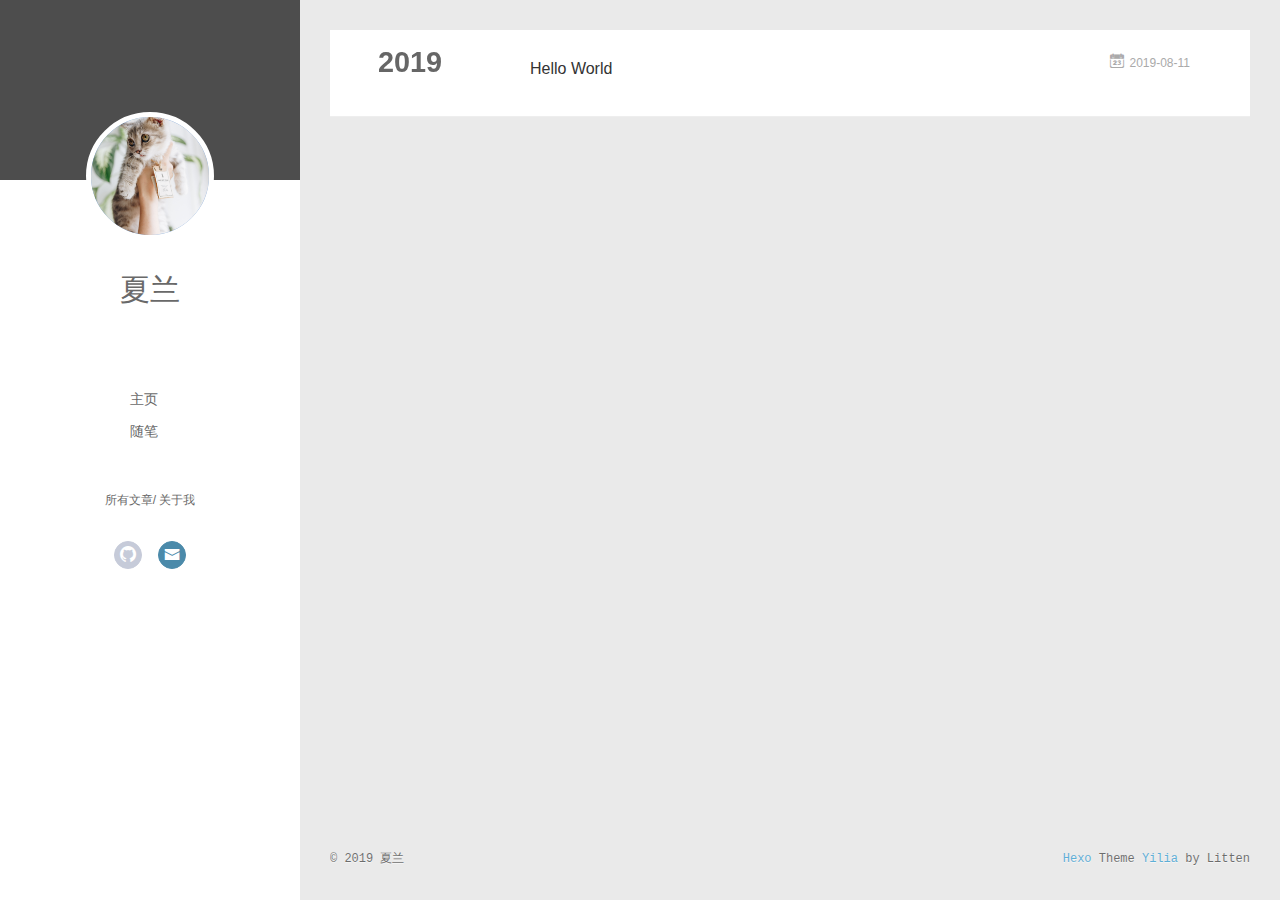
==== commit 00ea9b30: "Site updated: 2019-08-11 22:56:05" ====
--- a/archives/index.html
+++ b/archives/index.html
@@ -20,7 +20,7 @@
     <link rel="alternative" href="/atom.xml" title="夏兰的博客" type="application/atom+xml">
   
   
-    <link rel="icon" href="/img/favicon.ico">
+    <link rel="icon" href="/img/favicon1.ico">
   
   <link rel="stylesheet" type="text/css" href="/./main.0cf68a.css">
   <style type="text/css">
@@ -44,7 +44,7 @@
 <div class="intrude-less">
 	<header id="header" class="inner">
 		<a href="/" class="profilepic">
-			<img src="/img/avatar.jpg" class="js-avatar">
+			<img src="/img/avatar1.jpg" class="js-avatar">
 		</a>
 		<hgroup>
 		  <h1 class="header-author"><a href="/">夏兰</a></h1>
@@ -67,10 +67,6 @@
     			
             
     			
-    			<a q-on="click: openSlider(e, 'friends')" href="javascript:void(0)">大神</a>
-    			
-            
-    			
     			<a q-on="click: openSlider(e, 'aboutme')" href="javascript:void(0)">关于我</a>
     			
             
@@ -78,11 +74,9 @@
 		<nav class="header-nav">
 			<div class="social">
 				
-					<a class="github" target="_blank" href="https://github.com/isushao" title="github"><i class="icon-github"></i></a>
+					<a class="github" target="_blank" href="https://github.com/ixialan" title="github"><i class="icon-github"></i></a>
 		        
-					<a class="mail" target="_blank" href="mailto:isushao@163.com" title="mail"><i class="icon-mail"></i></a>
-		        
-					<a class="google" target="_blank" href="mailto:isushaopeng@gmail.com" title="google"><i class="icon-google"></i></a>
+					<a class="mail" target="_blank" href="mailto:985616959@qq.com" title="mail"><i class="icon-mail"></i></a>
 		        
 			</div>
 		</nav>
@@ -100,7 +94,7 @@
 	<div class="intrude-less">
 		<header id="header" class="inner">
 			<div class="profilepic">
-				<img src="/img/avatar.jpg" class="js-avatar">
+				<img src="/img/avatar1.jpg" class="js-avatar">
 			</div>
 			<hgroup>
 			  <h1 class="header-author js-header-author">夏兰</h1>
@@ -117,11 +111,9 @@
 			<nav class="header-nav">
 				<div class="social">
 					
-						<a class="github" target="_blank" href="https://github.com/isushao" title="github"><i class="icon-github"></i></a>
+						<a class="github" target="_blank" href="https://github.com/ixialan" title="github"><i class="icon-github"></i></a>
 			        
-						<a class="mail" target="_blank" href="mailto:isushao@163.com" title="mail"><i class="icon-mail"></i></a>
-			        
-						<a class="google" target="_blank" href="mailto:isushaopeng@gmail.com" title="google"><i class="icon-google"></i></a>
+						<a class="mail" target="_blank" href="mailto:985616959@qq.com" title="mail"><i class="icon-mail"></i></a>
 			        
 				</div>
 			</nav>
@@ -244,25 +236,17 @@
       
       
     
-      
-      
-      
-    
     
 
     <ul style="width: 70%">
     
     
       
-      <li style="width: 33.333333333333336%" q-on="click: openSlider(e, 'innerArchive')"><a href="javascript:void(0)" q-class="active:innerArchive">所有文章</a></li>
+      <li style="width: 50%" q-on="click: openSlider(e, 'innerArchive')"><a href="javascript:void(0)" q-class="active:innerArchive">所有文章</a></li>
       
         
       
-      <li style="width: 33.333333333333336%" q-on="click: openSlider(e, 'friends')"><a href="javascript:void(0)" q-class="active:friends">大神</a></li>
-      
-        
-      
-      <li style="width: 33.333333333333336%" q-on="click: openSlider(e, 'aboutme')"><a href="javascript:void(0)" q-class="active:aboutme">关于我</a></li>
+      <li style="width: 50%" q-on="click: openSlider(e, 'aboutme')"><a href="javascript:void(0)" q-class="active:aboutme">关于我</a></li>
       
         
     </ul>
@@ -326,27 +310,11 @@
     
 
     
-    	<section class="tools-section tools-section-friends" q-show="friends">
-  		
-        <ul class="search-ul">
-          
-            <li class="search-li">
-              <a href="https://www.fangzhipeng.com/" target="_blank" class="search-title"><i class="icon-quo-left icon"></i>方志朋</a>
-            </li>
-          
-            <li class="search-li">
-              <a href="https://cyc2018.github.io/CS-Notes/#/README" target="_blank" class="search-title"><i class="icon-quo-left icon"></i>cyc2018</a>
-            </li>
-          
-        </ul>
-  		
-    	</section>
-    
 
     
     	<section class="tools-section tools-section-me" q-show="aboutme">
   	  	
-  	  		<div class="aboutme-wrap" id="js-aboutme">很惭愧，&lt;br&gt;&lt;br&gt;现在还是成长路上的一个普通行人。&lt;br&gt;&lt;br&gt;大江东去，浪淘尽，千古风流人物。&lt;br&gt;故垒西边，人道是，三国周郎赤壁。&lt;br&gt;乱石穿空，惊涛拍岸，卷起千堆雪。&lt;br&gt;江山如画，一时多少豪杰。&lt;br&gt;遥想公瑾当年，小乔初嫁了，雄姿英发。&lt;br&gt;羽扇纶巾，谈笑间，樯橹灰飞烟灭。&lt;br&gt;故国神游，多情应笑我，早生华发。&lt;br&gt;人生如梦，一尊还酹江月。&lt;br&gt;</div>
+  	  		<div class="aboutme-wrap" id="js-aboutme">很惭愧，&lt;br&gt;&lt;br&gt;现在还是成长路上的一个普通行人。</div>
   	  	
     	</section>
     
